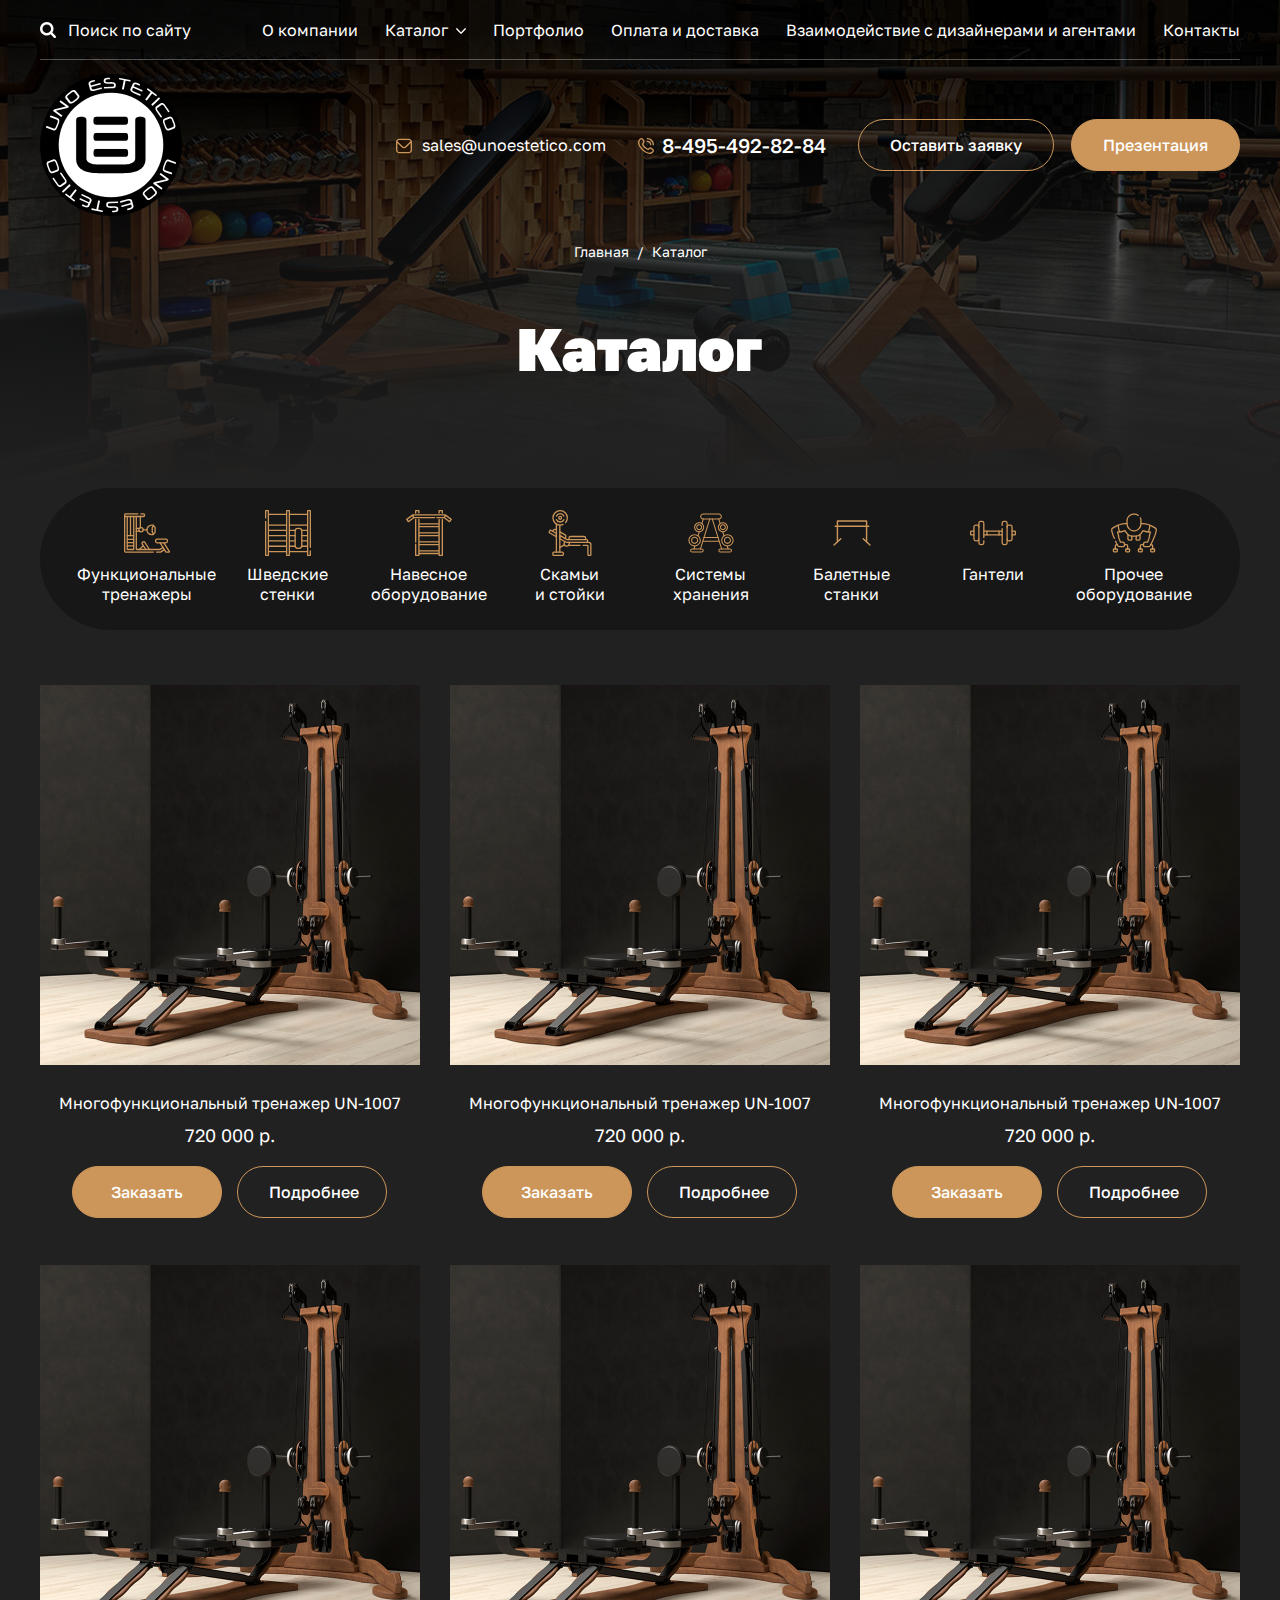
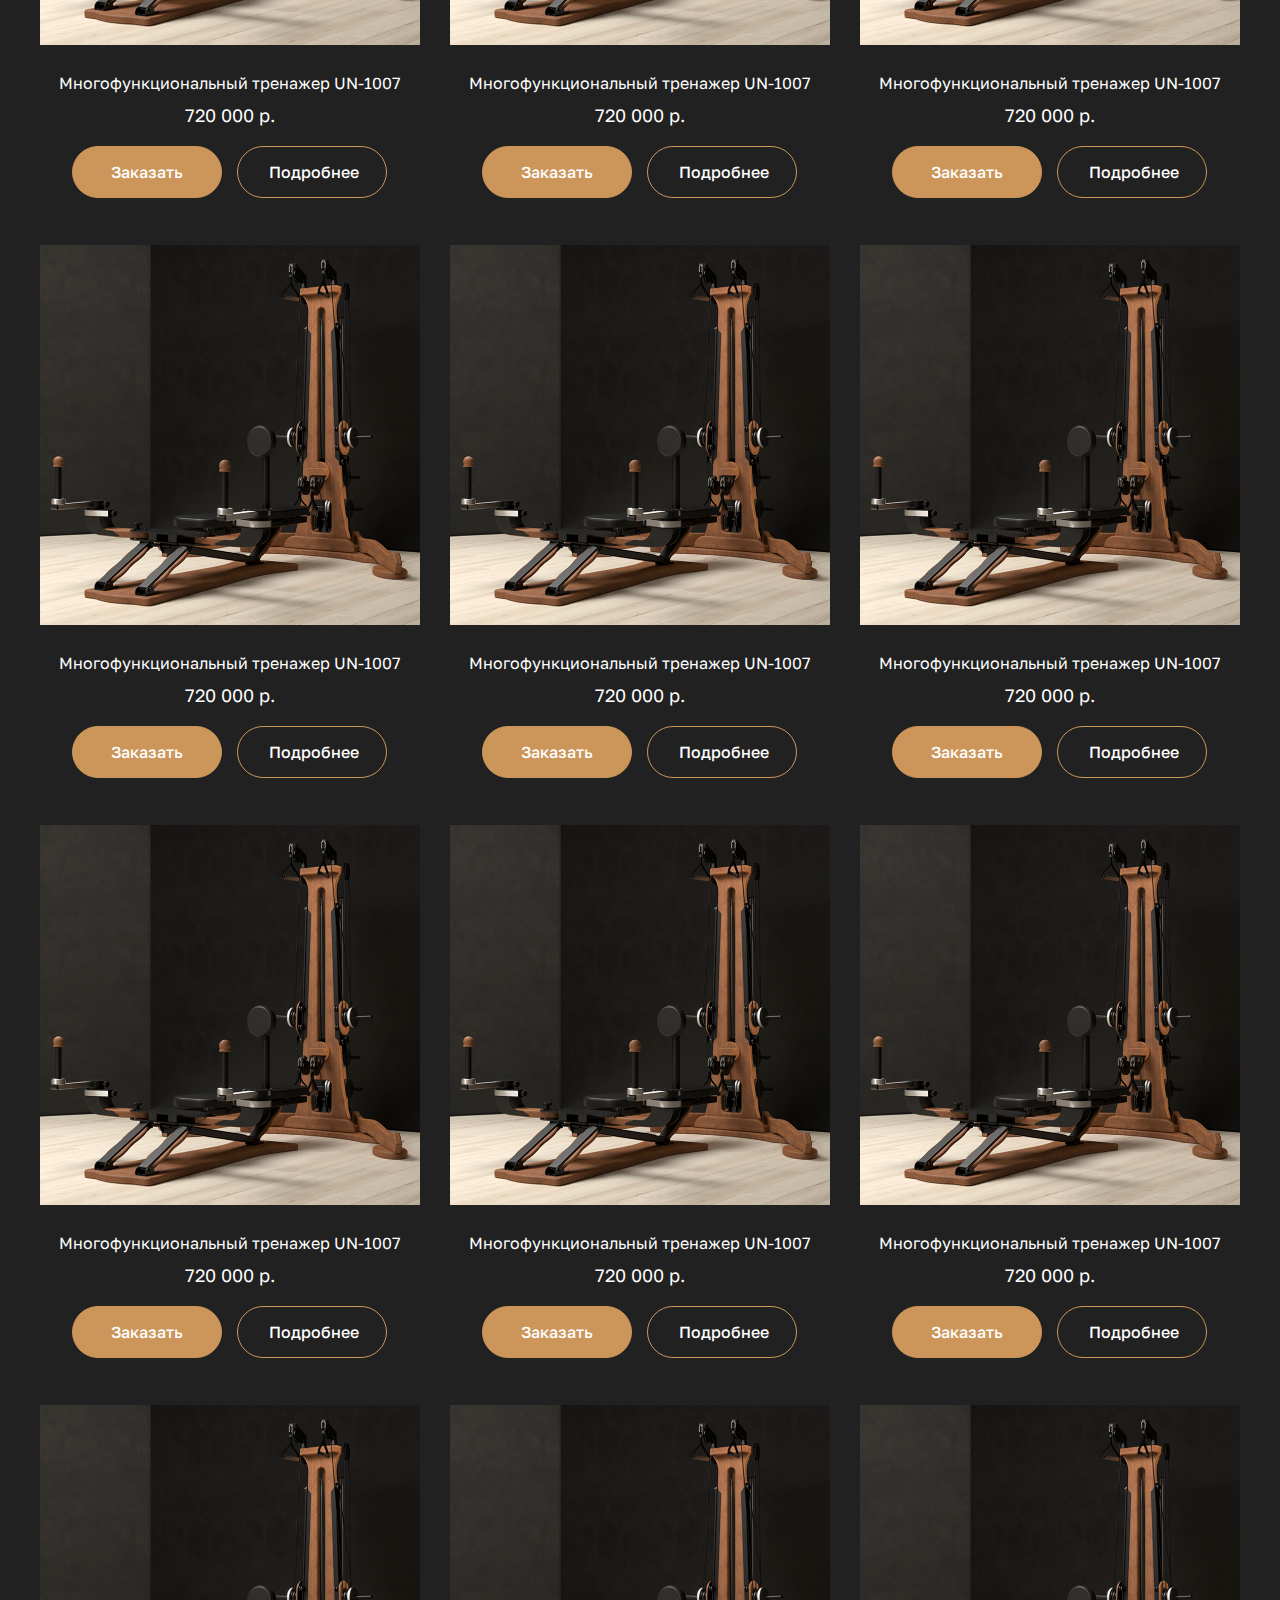
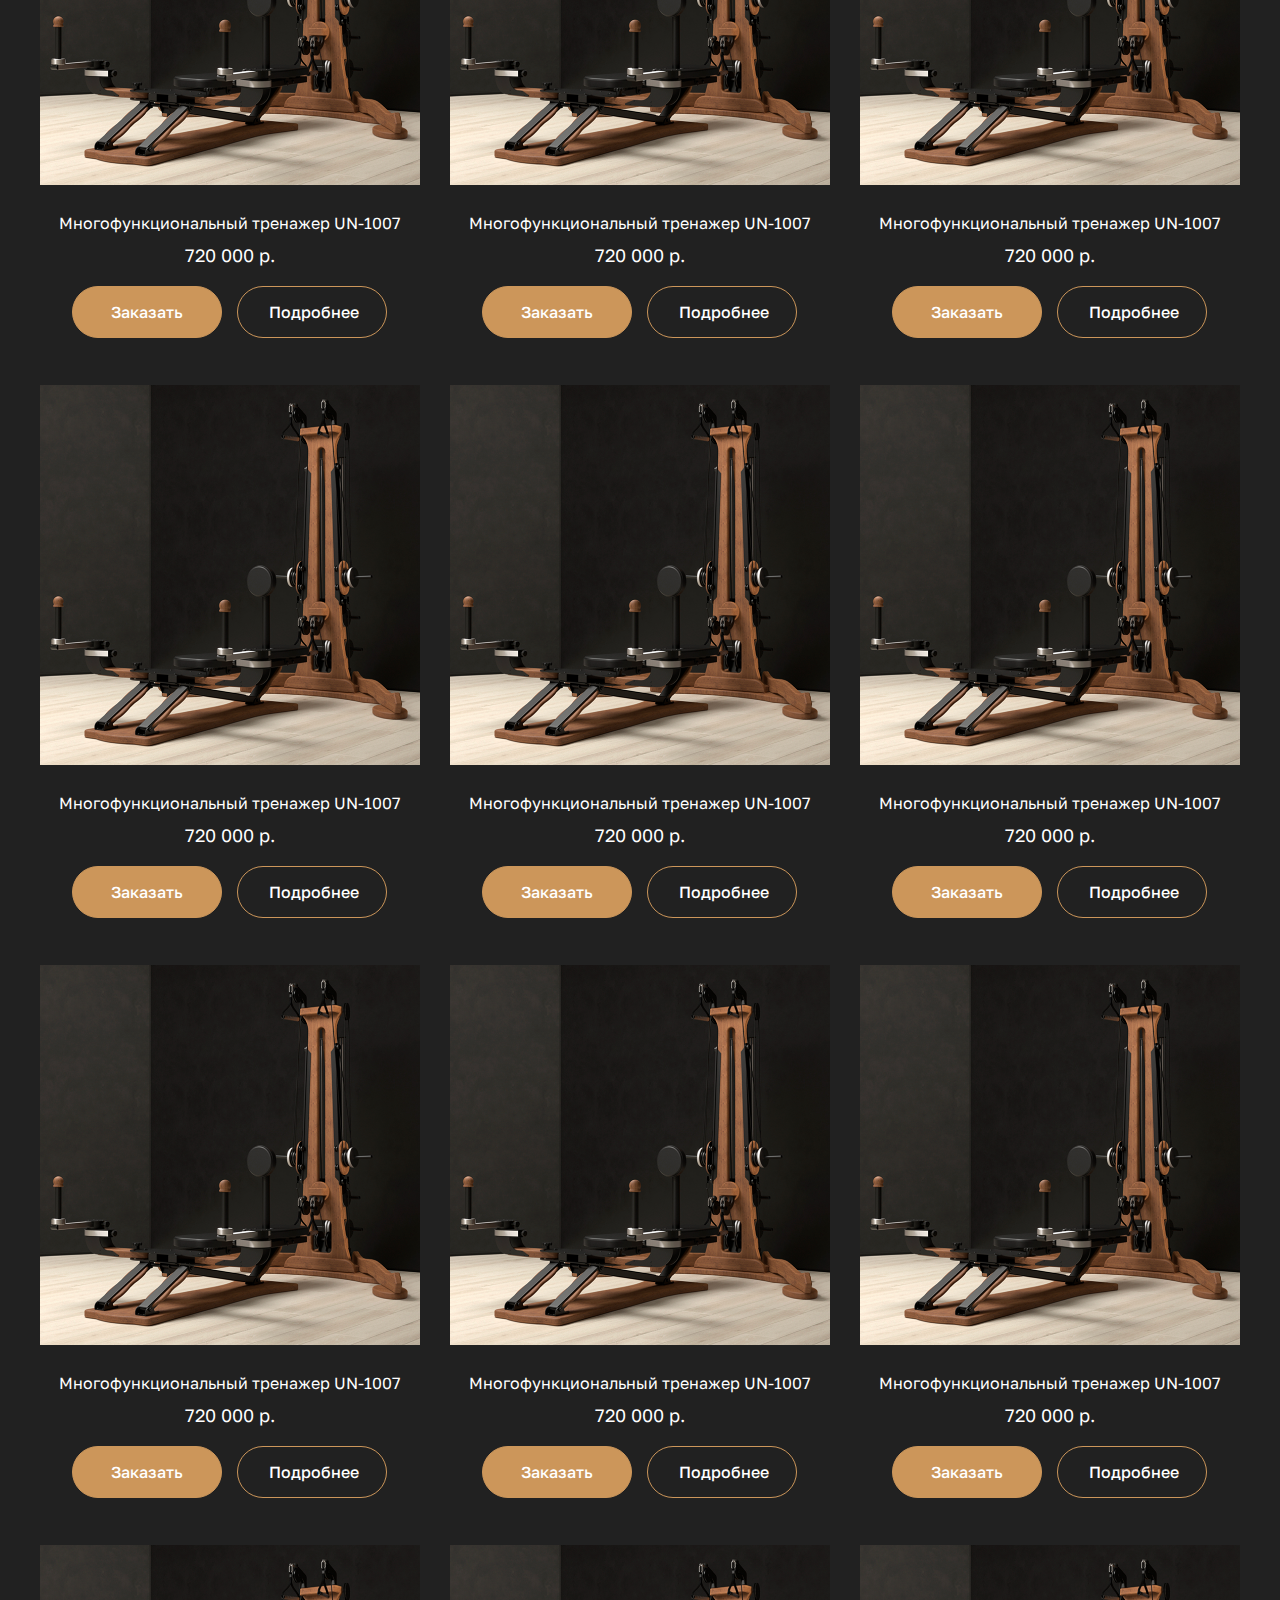
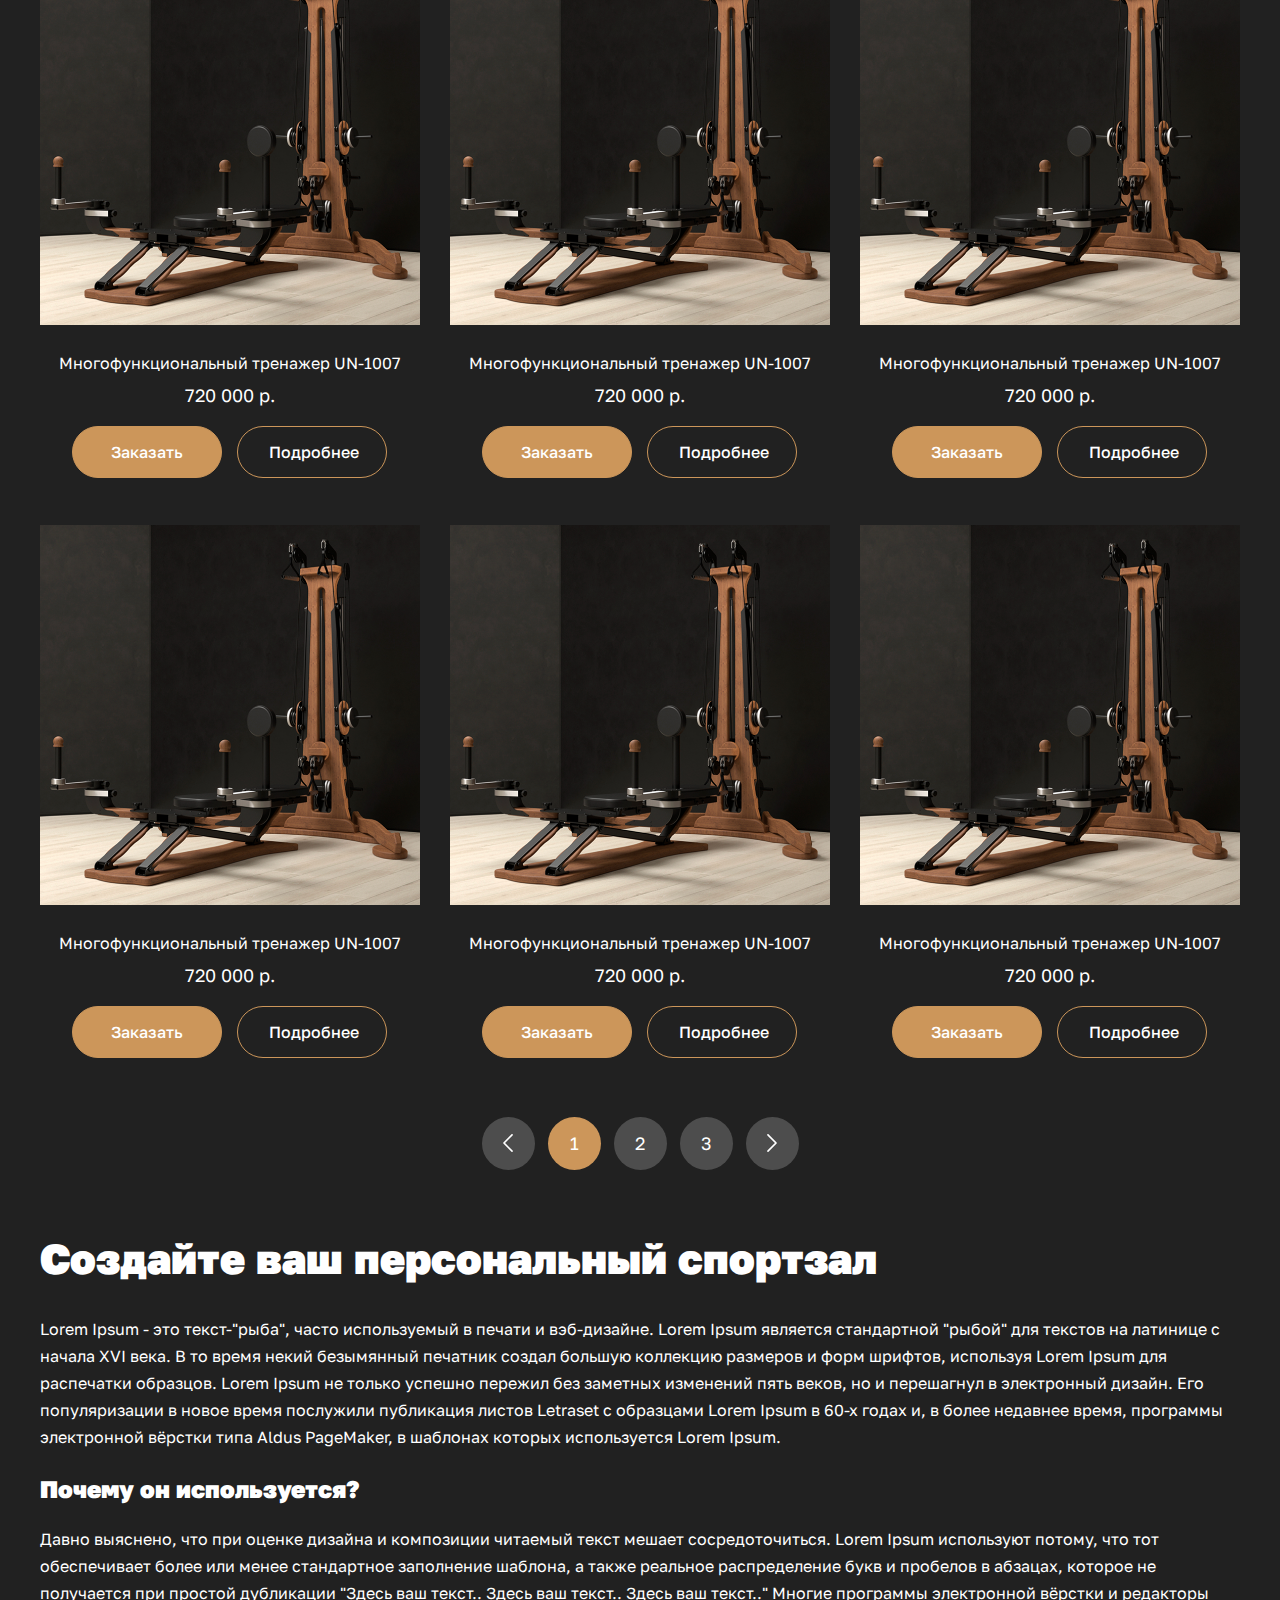
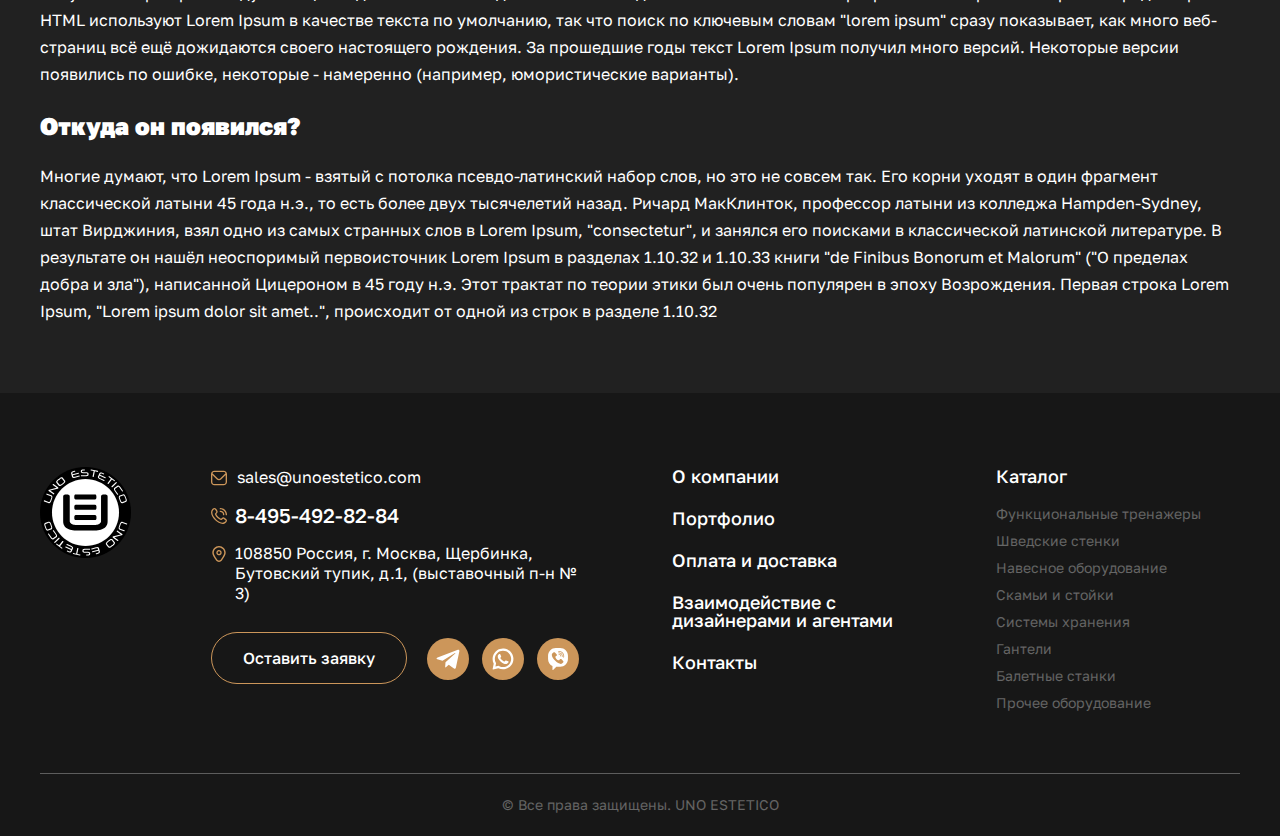
==== catalog.html @ 73f945d6 "Initial commit" ====
<!DOCTYPE html>
<html lang="ru">
	<head>
		<meta http-equiv="Content-Type" content="text/html; charset=utf-8">

		<!-- Adapting the page for mobile devices -->
		<meta name="viewport" content="width=device-width, initial-scale=1, maximum-scale=1">

		<!-- Prohibition of phone number recognition -->
		<meta name="format-detection" content="telephone=no">
		<meta name="SKYPE_TOOLBAR" content ="SKYPE_TOOLBAR_PARSER_COMPATIBLE">

		<!-- Page title -->
		<title>Заголовок страницы</title>

		<!-- Meta description -->
		<meta name="description" content="">

		<!-- Meta Keywords -->
		<meta name="keywords" content="">

		<!-- Changing the color of the mobile browser panel -->
		<meta name="msapplication-TileColor" content="#CC965A">
		<meta name="theme-color" content="#CC965A">

		<!-- Connecting fonts from Google -->
		<link rel="preconnect" href="https://fonts.googleapis.com">
		<link rel="preconnect" href="https://fonts.gstatic.com" crossorigin>
		<link href="https://fonts.googleapis.com/css2?family=Golos+Text:wght@400..900&display=swap" rel="stylesheet">

		<!-- Connecting style files -->
		<link rel="stylesheet" href="css/swiper-bundle.min.css">
		<link rel="stylesheet" href="css/swiper.css">
		<link rel="stylesheet" href="css/fancybox.css">
		<link rel="stylesheet" href="css/styles.css">

		<link rel="stylesheet" href="css/response_1279.css" media="print, (max-width: 1279px)">
		<link rel="stylesheet" href="css/response_1023.css" media="print, (max-width: 1023px)">
		<link rel="stylesheet" href="css/response_767.css" media="print, (max-width: 767px)">
		<link rel="stylesheet" href="css/response_479.css" media="(max-width: 479px)">
	</head>

	<body>
		<div class="wrap">
			<div class="main">
				<header class="absolute">
					<button class="mob_close_btn"></button>

					<div class="scroll">
						<div class="cont">
							<div class="row border">
								<form action="" class="search">
									<svg class="icon"><use xlink:href="images/sprite.svg#ic_search"></use></svg>

									<input type="text" name="" value="" class="input" placeholder="Поиск по сайту">
								</form>

								<nav class="menu">
									<div class="menu_item">
										<a href="/">О компании</a>
									</div>

									<div class="menu_item">
										<a href="/" class="sub_link">
											<span>Каталог</span>

											<svg class="arr"><use xlink:href="images/sprite.svg#ic_arr_ver2"></use></svg>
										</a>

										<div class="sub_menu">
											<div><a href="/">Функциональные тренажеры</a></div>

											<div><a href="/">Шведские стенки</a></div>

											<div><a href="/">Навесное оборудование</a></div>

											<div><a href="/">Скамьи и стойки</a></div>

											<div><a href="/">Системы хранения</a></div>

											<div><a href="/">Балетные станки</a></div>

											<div><a href="/">Гантели</a></div>

											<div><a href="/">Свободные веса</a></div>

											<div><a href="/">Прочее оборудование</a></div>
										</div>
									</div>

									<div class="menu_item">
										<a href="/">Портфолио</a>
									</div>

									<div class="menu_item">
										<a href="/">Оплата и доставка</a>
									</div>

									<div class="menu_item">
										<a href="/">Взаимодействие с дизайнерами и агентами</a>
									</div>

									<div class="menu_item">
										<a href="/">Контакты</a>
									</div>
								</nav>
							</div>

							<div class="row">
								<a href="/" class="logo">
									<img src="images/logo.svg" alt="">
								</a>

								<div class="email">
									<svg class="icon"><use xlink:href="images/sprite.svg#ic_email"></use></svg>

									<div>
										<div><a href="mailto:sales@unoestetico.com">sales@unoestetico.com</a></div>
									</div>
								</div>

								<div class="phone">
									<svg class="icon"><use xlink:href="images/sprite.svg#ic_phone"></use></svg>

									<div>
										<div><a href="tel:8-495-492-82-84">8-495-492-82-84</a></div>
									</div>
								</div>

								<div class="btns">
									<button class="btn border modal_btn" data-modal="order_modal">Оставить заявку</button>

									<button class="btn">Презентация</button>
								</div>
							</div>
						</div>
					</div>
				</header>


				<section class="mob_header absolute">
					<div class="cont">
						<div class="row">
							<form action="" class="search">
								<svg class="icon"><use xlink:href="images/sprite.svg#ic_search"></use></svg>

								<input type="text" name="" value="" class="input" placeholder="Поиск по сайту">
							</form>

							<div class="email">
								<svg class="icon"><use xlink:href="images/sprite.svg#ic_email"></use></svg>

								<div>
									<div><a href="mailto:sales@unoestetico.com">sales@unoestetico.com</a></div>
								</div>
							</div>

							<div class="phone">
								<svg class="icon"><use xlink:href="images/sprite.svg#ic_phone"></use></svg>

								<div>
									<div><a href="tel:8-495-492-82-84">8-495-492-82-84</a></div>
								</div>
							</div>
						</div>

						<div class="row">
							<a href="/" class="logo">
								<img src="images/logo.svg" alt="">
							</a>

							<div class="btns">
								<button class="btn border modal_btn" data-modal="order_modal">Оставить заявку</button>

								<button class="btn">Презентация</button>
							</div>

							<button class="mob_menu_btn">
								<span></span>
							</button>
						</div>
					</div>
				</section>


				<section class="page_head">
					<div class="cont">
						<div class="breadcrumbs">
							<a href="/">Главная</a>

							<span class="sep">/</span>

							<span class="current">Каталог</span>
						</div>

						<h1 class="page_title">Каталог</h1>
					</div>

					<img src="images/tmp/bg_page_head.jpg" alt="" class="bg" loading="lazy">
				</section>


				<section class="categories">
					<div class="cont">
						<div class="data">
							<a href="/" class="category">
								<div class="icon">
									<img src="images/tmp/ic_category1.svg" alt="" loading="lazy">
								</div>

								<div>Функциональные тренажеры</div>
							</a>

							<a href="/" class="category">
								<div class="icon">
									<img src="images/tmp/ic_category2.svg" alt="" loading="lazy">
								</div>

								<div>Шведские<br> стенки</div>
							</a>

							<a href="/" class="category">
								<div class="icon">
									<img src="images/tmp/ic_category3.svg" alt="" loading="lazy">
								</div>

								<div>Навесное оборудование</div>
							</a>

							<a href="/" class="category">
								<div class="icon">
									<img src="images/tmp/ic_category4.svg" alt="" loading="lazy">
								</div>

								<div>Скамьи<br> и стойки</div>
							</a>

							<a href="/" class="category">
								<div class="icon">
									<img src="images/tmp/ic_category5.svg" alt="" loading="lazy">
								</div>

								<div>Системы хранения</div>
							</a>

							<a href="/" class="category">
								<div class="icon">
									<img src="images/tmp/ic_category6.svg" alt="" loading="lazy">
								</div>

								<div>Балетные<br> станки</div>
							</a>

							<a href="/" class="category">
								<div class="icon">
									<img src="images/tmp/ic_category7.svg" alt="" loading="lazy">
								</div>

								<div>Гантели</div>
							</a>

							<a href="/" class="category">
								<div class="icon">
									<img src="images/tmp/ic_category8.svg" alt="" loading="lazy">
								</div>

								<div>Прочее оборудование</div>
							</a>
						</div>
					</div>
				</section>


				<section class="products">
					<div class="cont">
						<div class="row">
							<div class="product">
								<a href="/" class="thumb">
									<img src="images/tmp/product_thumb.jpg" alt="" loading="lazy">
								</a>

								<div class="name">
									<a href="/">Многофункциональный тренажер UN-1007</a>
								</div>

								<div class="price">720 000 р.</div>

								<div class="btns">
									<button class="btn">Заказать</button>

									<a href="/" class="btn border">Подробнее</a>
								</div>
							</div>

							<div class="product">
								<a href="/" class="thumb">
									<img src="images/tmp/product_thumb.jpg" alt="" loading="lazy">
								</a>

								<div class="name">
									<a href="/">Многофункциональный тренажер UN-1007</a>
								</div>

								<div class="price">720 000 р.</div>

								<div class="btns">
									<button class="btn">Заказать</button>

									<a href="/" class="btn border">Подробнее</a>
								</div>
							</div>

							<div class="product">
								<a href="/" class="thumb">
									<img src="images/tmp/product_thumb.jpg" alt="" loading="lazy">
								</a>

								<div class="name">
									<a href="/">Многофункциональный тренажер UN-1007</a>
								</div>

								<div class="price">720 000 р.</div>

								<div class="btns">
									<button class="btn">Заказать</button>

									<a href="/" class="btn border">Подробнее</a>
								</div>
							</div>

							<div class="product">
								<a href="/" class="thumb">
									<img src="images/tmp/product_thumb.jpg" alt="" loading="lazy">
								</a>

								<div class="name">
									<a href="/">Многофункциональный тренажер UN-1007</a>
								</div>

								<div class="price">720 000 р.</div>

								<div class="btns">
									<button class="btn">Заказать</button>

									<a href="/" class="btn border">Подробнее</a>
								</div>
							</div>

							<div class="product">
								<a href="/" class="thumb">
									<img src="images/tmp/product_thumb.jpg" alt="" loading="lazy">
								</a>

								<div class="name">
									<a href="/">Многофункциональный тренажер UN-1007</a>
								</div>

								<div class="price">720 000 р.</div>

								<div class="btns">
									<button class="btn">Заказать</button>

									<a href="/" class="btn border">Подробнее</a>
								</div>
							</div>

							<div class="product">
								<a href="/" class="thumb">
									<img src="images/tmp/product_thumb.jpg" alt="" loading="lazy">
								</a>

								<div class="name">
									<a href="/">Многофункциональный тренажер UN-1007</a>
								</div>

								<div class="price">720 000 р.</div>

								<div class="btns">
									<button class="btn">Заказать</button>

									<a href="/" class="btn border">Подробнее</a>
								</div>
							</div>

							<div class="product">
								<a href="/" class="thumb">
									<img src="images/tmp/product_thumb.jpg" alt="" loading="lazy">
								</a>

								<div class="name">
									<a href="/">Многофункциональный тренажер UN-1007</a>
								</div>

								<div class="price">720 000 р.</div>

								<div class="btns">
									<button class="btn">Заказать</button>

									<a href="/" class="btn border">Подробнее</a>
								</div>
							</div>

							<div class="product">
								<a href="/" class="thumb">
									<img src="images/tmp/product_thumb.jpg" alt="" loading="lazy">
								</a>

								<div class="name">
									<a href="/">Многофункциональный тренажер UN-1007</a>
								</div>

								<div class="price">720 000 р.</div>

								<div class="btns">
									<button class="btn">Заказать</button>

									<a href="/" class="btn border">Подробнее</a>
								</div>
							</div>

							<div class="product">
								<a href="/" class="thumb">
									<img src="images/tmp/product_thumb.jpg" alt="" loading="lazy">
								</a>

								<div class="name">
									<a href="/">Многофункциональный тренажер UN-1007</a>
								</div>

								<div class="price">720 000 р.</div>

								<div class="btns">
									<button class="btn">Заказать</button>

									<a href="/" class="btn border">Подробнее</a>
								</div>
							</div>

							<div class="product">
								<a href="/" class="thumb">
									<img src="images/tmp/product_thumb.jpg" alt="" loading="lazy">
								</a>

								<div class="name">
									<a href="/">Многофункциональный тренажер UN-1007</a>
								</div>

								<div class="price">720 000 р.</div>

								<div class="btns">
									<button class="btn">Заказать</button>

									<a href="/" class="btn border">Подробнее</a>
								</div>
							</div>

							<div class="product">
								<a href="/" class="thumb">
									<img src="images/tmp/product_thumb.jpg" alt="" loading="lazy">
								</a>

								<div class="name">
									<a href="/">Многофункциональный тренажер UN-1007</a>
								</div>

								<div class="price">720 000 р.</div>

								<div class="btns">
									<button class="btn">Заказать</button>

									<a href="/" class="btn border">Подробнее</a>
								</div>
							</div>

							<div class="product">
								<a href="/" class="thumb">
									<img src="images/tmp/product_thumb.jpg" alt="" loading="lazy">
								</a>

								<div class="name">
									<a href="/">Многофункциональный тренажер UN-1007</a>
								</div>

								<div class="price">720 000 р.</div>

								<div class="btns">
									<button class="btn">Заказать</button>

									<a href="/" class="btn border">Подробнее</a>
								</div>
							</div>

							<div class="product">
								<a href="/" class="thumb">
									<img src="images/tmp/product_thumb.jpg" alt="" loading="lazy">
								</a>

								<div class="name">
									<a href="/">Многофункциональный тренажер UN-1007</a>
								</div>

								<div class="price">720 000 р.</div>

								<div class="btns">
									<button class="btn">Заказать</button>

									<a href="/" class="btn border">Подробнее</a>
								</div>
							</div>

							<div class="product">
								<a href="/" class="thumb">
									<img src="images/tmp/product_thumb.jpg" alt="" loading="lazy">
								</a>

								<div class="name">
									<a href="/">Многофункциональный тренажер UN-1007</a>
								</div>

								<div class="price">720 000 р.</div>

								<div class="btns">
									<button class="btn">Заказать</button>

									<a href="/" class="btn border">Подробнее</a>
								</div>
							</div>

							<div class="product">
								<a href="/" class="thumb">
									<img src="images/tmp/product_thumb.jpg" alt="" loading="lazy">
								</a>

								<div class="name">
									<a href="/">Многофункциональный тренажер UN-1007</a>
								</div>

								<div class="price">720 000 р.</div>

								<div class="btns">
									<button class="btn">Заказать</button>

									<a href="/" class="btn border">Подробнее</a>
								</div>
							</div>

							<div class="product">
								<a href="/" class="thumb">
									<img src="images/tmp/product_thumb.jpg" alt="" loading="lazy">
								</a>

								<div class="name">
									<a href="/">Многофункциональный тренажер UN-1007</a>
								</div>

								<div class="price">720 000 р.</div>

								<div class="btns">
									<button class="btn">Заказать</button>

									<a href="/" class="btn border">Подробнее</a>
								</div>
							</div>

							<div class="product">
								<a href="/" class="thumb">
									<img src="images/tmp/product_thumb.jpg" alt="" loading="lazy">
								</a>

								<div class="name">
									<a href="/">Многофункциональный тренажер UN-1007</a>
								</div>

								<div class="price">720 000 р.</div>

								<div class="btns">
									<button class="btn">Заказать</button>

									<a href="/" class="btn border">Подробнее</a>
								</div>
							</div>

							<div class="product">
								<a href="/" class="thumb">
									<img src="images/tmp/product_thumb.jpg" alt="" loading="lazy">
								</a>

								<div class="name">
									<a href="/">Многофункциональный тренажер UN-1007</a>
								</div>

								<div class="price">720 000 р.</div>

								<div class="btns">
									<button class="btn">Заказать</button>

									<a href="/" class="btn border">Подробнее</a>
								</div>
							</div>

							<div class="product">
								<a href="/" class="thumb">
									<img src="images/tmp/product_thumb.jpg" alt="" loading="lazy">
								</a>

								<div class="name">
									<a href="/">Многофункциональный тренажер UN-1007</a>
								</div>

								<div class="price">720 000 р.</div>

								<div class="btns">
									<button class="btn">Заказать</button>

									<a href="/" class="btn border">Подробнее</a>
								</div>
							</div>

							<div class="product">
								<a href="/" class="thumb">
									<img src="images/tmp/product_thumb.jpg" alt="" loading="lazy">
								</a>

								<div class="name">
									<a href="/">Многофункциональный тренажер UN-1007</a>
								</div>

								<div class="price">720 000 р.</div>

								<div class="btns">
									<button class="btn">Заказать</button>

									<a href="/" class="btn border">Подробнее</a>
								</div>
							</div>

							<div class="product">
								<a href="/" class="thumb">
									<img src="images/tmp/product_thumb.jpg" alt="" loading="lazy">
								</a>

								<div class="name">
									<a href="/">Многофункциональный тренажер UN-1007</a>
								</div>

								<div class="price">720 000 р.</div>

								<div class="btns">
									<button class="btn">Заказать</button>

									<a href="/" class="btn border">Подробнее</a>
								</div>
							</div>

							<div class="product">
								<a href="/" class="thumb">
									<img src="images/tmp/product_thumb.jpg" alt="" loading="lazy">
								</a>

								<div class="name">
									<a href="/">Многофункциональный тренажер UN-1007</a>
								</div>

								<div class="price">720 000 р.</div>

								<div class="btns">
									<button class="btn">Заказать</button>

									<a href="/" class="btn border">Подробнее</a>
								</div>
							</div>

							<div class="product">
								<a href="/" class="thumb">
									<img src="images/tmp/product_thumb.jpg" alt="" loading="lazy">
								</a>

								<div class="name">
									<a href="/">Многофункциональный тренажер UN-1007</a>
								</div>

								<div class="price">720 000 р.</div>

								<div class="btns">
									<button class="btn">Заказать</button>

									<a href="/" class="btn border">Подробнее</a>
								</div>
							</div>

							<div class="product">
								<a href="/" class="thumb">
									<img src="images/tmp/product_thumb.jpg" alt="" loading="lazy">
								</a>

								<div class="name">
									<a href="/">Многофункциональный тренажер UN-1007</a>
								</div>

								<div class="price">720 000 р.</div>

								<div class="btns">
									<button class="btn">Заказать</button>

									<a href="/" class="btn border">Подробнее</a>
								</div>
							</div>

							<div class="product">
								<a href="/" class="thumb">
									<img src="images/tmp/product_thumb.jpg" alt="" loading="lazy">
								</a>

								<div class="name">
									<a href="/">Многофункциональный тренажер UN-1007</a>
								</div>

								<div class="price">720 000 р.</div>

								<div class="btns">
									<button class="btn">Заказать</button>

									<a href="/" class="btn border">Подробнее</a>
								</div>
							</div>

							<div class="product">
								<a href="/" class="thumb">
									<img src="images/tmp/product_thumb.jpg" alt="" loading="lazy">
								</a>

								<div class="name">
									<a href="/">Многофункциональный тренажер UN-1007</a>
								</div>

								<div class="price">720 000 р.</div>

								<div class="btns">
									<button class="btn">Заказать</button>

									<a href="/" class="btn border">Подробнее</a>
								</div>
							</div>

							<div class="product">
								<a href="/" class="thumb">
									<img src="images/tmp/product_thumb.jpg" alt="" loading="lazy">
								</a>

								<div class="name">
									<a href="/">Многофункциональный тренажер UN-1007</a>
								</div>

								<div class="price">720 000 р.</div>

								<div class="btns">
									<button class="btn">Заказать</button>

									<a href="/" class="btn border">Подробнее</a>
								</div>
							</div>
						</div>

						<div class="pagination">
							<a href="/" class="prev">
								<svg class="icon"><use xlink:href="images/sprite.svg#ic_arr_hor"></use></svg>
							</a>

							<a class="active">1</a>

							<a href="/">2</a>

							<a href="/">3</a>

							<a href="/" class="next">
								<svg class="icon"><use xlink:href="images/sprite.svg#ic_arr_hor"></use></svg>
							</a>
						</div>
					</div>
				</section>


				<section class="bottom_text">
					<div class="cont">
						<div class="text_block">
							<h2>Создайте ваш персональный спортзал</h2>

							<p>Lorem Ipsum - это текст-"рыба", часто используемый в печати и вэб-дизайне. Lorem Ipsum является стандартной "рыбой" для текстов на латинице с начала XVI века. В то время некий безымянный печатник создал большую коллекцию размеров и форм шрифтов, используя Lorem Ipsum для распечатки образцов. Lorem Ipsum не только успешно пережил без заметных изменений пять веков, но и перешагнул в электронный дизайн. Его популяризации в новое время послужили публикация листов Letraset с образцами Lorem Ipsum в 60-х годах и, в более недавнее время, программы электронной вёрстки типа Aldus PageMaker, в шаблонах которых используется Lorem Ipsum.</p>

							<h3>Почему он используется?</h3>

							<p>Давно выяснено, что при оценке дизайна и композиции читаемый текст мешает сосредоточиться. Lorem Ipsum используют потому, что тот обеспечивает более или менее стандартное заполнение шаблона, а также реальное распределение букв и пробелов в абзацах, которое не получается при простой дубликации "Здесь ваш текст.. Здесь ваш текст.. Здесь ваш текст.." Многие программы электронной вёрстки и редакторы HTML используют Lorem Ipsum в качестве текста по умолчанию, так что поиск по ключевым словам "lorem ipsum" сразу показывает, как много веб-страниц всё ещё дожидаются своего настоящего рождения. За прошедшие годы текст Lorem Ipsum получил много версий. Некоторые версии появились по ошибке, некоторые - намеренно (например, юмористические варианты).</p>

							<h3>Откуда он появился?</h3>

							<p>Многие думают, что Lorem Ipsum - взятый с потолка псевдо-латинский набор слов, но это не совсем так. Его корни уходят в один фрагмент классической латыни 45 года н.э., то есть более двух тысячелетий назад. Ричард МакКлинток, профессор латыни из колледжа Hampden-Sydney, штат Вирджиния, взял одно из самых странных слов в Lorem Ipsum, "consectetur", и занялся его поисками в классической латинской литературе. В результате он нашёл неоспоримый первоисточник Lorem Ipsum в разделах 1.10.32 и 1.10.33 книги "de Finibus Bonorum et Malorum" ("О пределах добра и зла"), написанной Цицероном в 45 году н.э. Этот трактат по теории этики был очень популярен в эпоху Возрождения. Первая строка Lorem Ipsum, "Lorem ipsum dolor sit amet..", происходит от одной из строк в разделе 1.10.32</p>
						</div>
					</div>
				</section>
			</div>


			<footer>
				<div class="buttonUp">
					<button class="btn">
						<svg class="icon"><use xlink:href="images/sprite.svg#ic_arr_ver"></use></svg>
					</button>
				</div>

				<div class="data">
					<div class="cont row">
						<div class="logo">
							<img src="images/logo.svg" alt="">
						</div>

						<div class="contacts">
							<div class="email">
								<svg class="icon"><use xlink:href="images/sprite.svg#ic_email"></use></svg>

								<div>
									<div><a href="mailto:sales@unoestetico.com">sales@unoestetico.com</a></div>
								</div>
							</div>

							<div class="phone">
								<svg class="icon"><use xlink:href="images/sprite.svg#ic_phone"></use></svg>

								<div>
									<div><a href="tel:8-495-492-82-84">8-495-492-82-84</a></div>
								</div>
							</div>

							<div class="location">
								<svg class="icon"><use xlink:href="images/sprite.svg#ic_location"></use></svg>

								<div>108850 Россия, г. Москва, Щербинка, Бутовский тупик, д.1, (выставочный п-н № 3)</div>
							</div>

							<button class="btn border modal_btn" data-modal="order_modal">Оставить заявку</button>

							<div class="messengers">
								<a href="/" target="_blank" rel="noopener nofollow" class="tg_link">
									<svg class="icon"><use xlink:href="images/sprite.svg#ic_tg"></use></svg>
								</a>

								<a href="/" target="_blank" rel="noopener nofollow" class="whatsapp_link">
									<svg class="icon"><use xlink:href="images/sprite.svg#ic_whatsapp"></use></svg>
								</a>

								<a href="/" target="_blank" rel="noopener nofollow" class="viber_link">
									<svg class="icon"><use xlink:href="images/sprite.svg#ic_viber"></use></svg>
								</a>
							</div>
						</div>

						<div class="menu">
							<div><a href="/">О компании</a></div>

							<div><a href="/">Портфолио</a></div>

							<div><a href="/">Оплата и доставка</a></div>

							<div><a href="/">Взаимодействие с дизайнерами и агентами</a></div>

							<div><a href="/">Контакты</a></div>
						</div>

						<div class="links">
							<div class="title">
								<a href="/">Каталог</a>
							</div>

							<div class="items">
								<div><a href="/">Функциональные тренажеры</a></div>

								<div><a href="/">Шведские стенки</a></div>

								<div><a href="/">Навесное оборудование</a></div>

								<div><a href="/">Скамьи и стойки</a></div>

								<div><a href="/">Системы хранения</a></div>

								<div><a href="/">Гантели</a></div>

								<div><a href="/">Балетные станки</a></div>

								<div><a href="/">Прочее оборудование</a></div>
							</div>
						</div>
					</div>
				</div>

				<div class="bottom">
					<div class="cont">
						<div class="copyright">&copy; Все права защищены. UNO ESTETICO</div>
					</div>
				</div>
			</footer>


			<div class="overlay"></div>
		</div>


		<section class="modal" id="order_modal">
			<div class="modal_title">Оставить заявку</div>

			<form action="" class="form">
				<div class="line">
					<div class="field">
						<input type="text" name="" value="" class="input" placeholder="Имя">
					</div>
				</div>

				<div class="line">
					<div class="field">
						<input type="tel" name="" value="" class="input" placeholder="Телефон">
					</div>
				</div>

				<div class="line">
					<div class="field">
						<input type="email" name="" value="" class="input" placeholder="E-mail">
					</div>
				</div>

				<div class="line agree">
					<div class="field">
						<label class="checkbox">
							<input type="checkbox" name="agree" checked>

							<div class="check">
								<svg><use xlink:href="images/sprite.svg#ic_check"></use></svg>
							</div>

							<div>Согласие с политикой конфиденциальности</div>
						</label>
					</div>
				</div>

				<div class="submit">
					<button type="submit" class="submit_btn">Оставить заявку</button>
				</div>
			</form>
		</section>


		<!-- Connecting javascript files -->
		<script src="js/jquery-3.6.3.min.js"></script>
		<script src="js/functions.js"></script>
		<script src="js/swiper-bundle.min.js"></script>
		<script src="js/fancybox.js"></script>
		<script src="js/imask.js"></script>
		<script src="js/scripts.js"></script>
	</body>
</html>
---- css/styles.css ----
/*-----------
    Fonts
-----------*/
@font-face
{
    font-family: 'AA Bebas Neue';
    font-weight: normal;
    font-style: normal;

    font-display: swap;
    src: url('../fonts/AABebasNeue.woff2') format('woff2'),
    url('../fonts/AABebasNeue.woff') format('woff'),
    url('../fonts/AABebasNeue.ttf') format('truetype');
}



/*------------------
    Reset styles
------------------*/
*
{
    box-sizing: border-box;
    margin: 0;
    padding: 0;

    scroll-margin-top: 80px;
}

*:before,
*:after
{
    box-sizing: border-box;
}

html
{
    scroll-behavior: smooth;
    -webkit-font-smoothing: antialiased;
    -moz-osx-font-smoothing: grayscale;
        -ms-text-size-adjust: 100%;
    -webkit-text-size-adjust: 100%;
}

body
{
    margin: 0;

    overscroll-behavior: none;
    -webkit-tap-highlight-color: transparent;
    -webkit-overflow-scrolling: touch;
    text-rendering: optimizeLegibility;
    text-decoration-skip: objects;
}

img
{
    border-style: none;
}

textarea
{
    overflow: auto;
}

input,
textarea,
input:active,
textarea:active,
button
{
    margin: 0;

    -webkit-border-radius: 0;
            border-radius: 0;
         outline: none transparent !important;
    box-shadow: none;

    -webkit-appearance: none;
            appearance: none;
    -moz-outline: none !important;
}

input::-webkit-outer-spin-button,
input::-webkit-inner-spin-button
{
    margin: 0;

    -webkit-appearance: none;
}

input[type=number]
{
    -moz-appearance: textfield;
}

:focus
{
    outline: 0;
}

:hover,
:active
{
    -webkit-tap-highlight-color: rgba(0, 0, 0, 0);
    -webkit-touch-callout: none;
}


::-ms-clear
{
    display: none;
}



/*-------------------
    Global styles
-------------------*/
:root
{
    --bg: #212121;
    --scroll_width: 17px;
    --text_color: #fff;
    --primary_color: #cc965a;
    --font_size: 18px;
    --font_size_title: 60px;
    --font_size_title_small: 42px;
    --font_family: 'Golos Text', 'Arial', sans-serif;
    --font_family2: 'AA Bebas Neue', 'Arial', sans-serif;
}


::selection
{
    color: #fff;
    background: var(--primary_color);
}

::-moz-selection
{
    color: #fff;
    background: var(--primary_color);
}



html
{
    height: 100%;
    min-height: -moz-available;
    min-height: -webkit-fill-available;
    min-height:         fill-available;
}


html.custom_scroll ::-webkit-scrollbar
{
    width: 10px;
    height: 10px;

    background-color: var(--bg);
}


html.custom_scroll ::-webkit-scrollbar-thumb
{
    background-color: var(--primary_color);
}


body
{
    font-family: var(--font_family);
    font-size: var(--font_size);
    font-weight: 400;
    line-height: normal;

    height: 100%;
    min-height: -moz-available;
    min-height: -webkit-fill-available;
    min-height:         fill-available;

    color: var(--text_color);
}


body.lock
{
    overflow: hidden;
}


button
{
    font-family: inherit;
    font-size: inherit;
    font-weight: inherit;
    line-height: inherit;

    display: inline-block;

    cursor: pointer;
    vertical-align: top;

    color: inherit;
    border: none;
    background: none;
}


.wrap
{
    position: relative;
    z-index: 9;

    display: flex;
    overflow: clip;
    flex-direction: column;

    min-height: 100%;

    background: var(--bg);
}


.wrap > .main
{
    position: relative;

    display: flex;
    flex: 1 0 auto;
    flex-direction: column;
}


.cont
{
    width: 100%;
    max-width: 1248px;
    margin: 0 auto;
    padding: 0 24px;
}


.row
{
    display: flex;
    align-content: flex-start;
    align-items: flex-start;
    flex-wrap: wrap;
    justify-content: flex-start;
}



.modal_btn > *
{
    pointer-events: none;
}



.overlay
{
    position: fixed;
    z-index: 100;
    top: 0;
    left: 0;

    display: none;

    width: 100%;
    height: 100%;

    opacity: .65;
    background: #000;
}



/*--------------
    Fancybox
--------------*/
.fancybox__backdrop
{
    background: rgba(0, 0, 0, .6);
}


.fancybox__slide
{
    padding: 40px;
}


.fancybox__content > .f-button.is-close-btn,
.is-compact .fancybox__content > .f-button.is-close-btn
{
    top: 9px;
    right: 8px;

    opacity: 1;

    --f-button-width: 37px;
    --f-button-height: 37px;
    --f-button-border-radius: 0;
    --f-button-color: #606060;
    --f-button-hover-color: var(--primary_color);
    --f-button-svg-width: 17px;
    --f-button-svg-height: 17px;
    --f-button-bg: transparent;
    --f-button-hover-bg: transparent;
    --f-button-active-bg: transparent;
}


.fancybox__content > .f-button.is-close-btn svg
{
    stroke: none;
}



/*--------------
    ButtonUp
--------------*/
.buttonUp
{
    position: absolute;
    z-index: 9;
    top: -24px;
    right: 50%;

    margin-right: -722px;
}


.buttonUp .btn
{
    display: flex;
    align-content: center;
    align-items: center;
    flex-wrap: wrap;
    justify-content: center;

    width: 66px;
    height: 66px;

    color: #fff;
    border-radius: 50%;
    background: var(--primary_color);
}


.buttonUp .btn .icon
{
    display: block;

    width: 32px;
    height: 32px;
}



/*----------------
    Pagination
----------------*/
.pagination
{
    display: flex;
    align-content: center;
    align-items: center;
    flex-wrap: wrap;
    justify-content: center;

    margin-top: 59px;

    gap: 13px;
}


.pagination a,
.pagination .sep
{
    display: flex;
    align-content: center;
    align-items: center;
    flex-wrap: wrap;
    justify-content: center;

    width: 53px;
    height: 53px;

    transition: background .2s linear;
    text-align: center;
    text-decoration: none;

    color: currentColor;
    border-radius: 50%;
    background: rgba(255, 255, 255, .20);
}


.pagination a:hover,
.pagination a.active
{
    background: var(--primary_color);
}


.pagination .prev .icon,
.pagination .next .icon
{
    display: block;

    width: 26px;
    height: 26px;
}


.pagination .next .icon
{
    transform: rotate(180deg);
}



/*------------
    Header
------------*/
header
{
    position: relative;
    z-index: 9;
    top: 0;
    left: 0;

    width: 100%;
    padding-top: 20px;
}


header.absolute
{
    position: absolute;
}



header .mob_close_btn
{
    position: absolute;
    top: 0;
    left: 100%;

    display: none;

    width: 50px;
    height: 50px;
}


header .mob_close_btn:before,
header .mob_close_btn:after
{
    position: absolute;
    top: 0;
    right: 0;
    bottom: 0;
    left: 0;

    display: block;

    width: 50%;
    height: 2px;
    margin: auto;

    content: '';
    transform: rotate(45deg);

    background: #fff;
}


header .mob_close_btn:after
{
    transform: rotate(-45deg);
}


header.show .mob_close_btn
{
    display: block;
}



header .row
{
    align-content: center;
    align-items: center;
    justify-content: space-between;
}


header .row.border
{
    padding-bottom: 19px;

    border-bottom: 1px solid rgba(255, 255, 255, .30);
}


header .row + .row
{
    margin-top: 14px;
}



header .search
{
    position: relative;

    width: 195px;
    max-width: 100%;
}


header .search ::-webkit-input-placeholder
{
    color: currentColor;
}

header .search :-moz-placeholder
{
    color: currentColor;
}

header .search ::-moz-placeholder
{
    opacity: 1;
    color: currentColor;
}

header .search :-ms-input-placeholder
{
    color: currentColor;
}


header .search .icon
{
    position: absolute;
    z-index: 3;
    top: 0;
    bottom: 0;
    left: 0;

    display: block;

    width: 16px;
    height: 16px;
    margin: auto 0;

    pointer-events: none;
}


header .search .input
{
    font-family: var(--font_family);
    font-size: calc(var(--font_size) - 2px);

    display: block;

    width: 100%;
    height: 20px;
    padding-left: 28px;

    color: currentColor;
    border: none;
    background: none;
}



header .menu
{
    font-size: calc(var(--font_size) - 2px);

    display: flex;
    align-content: center;
    align-items: center;
    flex-wrap: wrap;
    justify-content: flex-start;

    gap: 27px;
}


header .menu_item
{
    position: relative;
}


header .menu_item > a
{
    display: flex;
    align-content: center;
    align-items: center;
    flex-wrap: wrap;
    justify-content: center;

    transition: color .2s linear;
    text-decoration: none;

    color: currentColor;

    gap: 8px;
}


header .menu_item > a .arr
{
    display: block;

    width: 10px;
    height: 10px;
    margin-top: 1px;

    transition: transform .2s linear;
}


header .menu_item:hover > a,
header .menu_item > a.active
{
    color: var(--primary_color);
}


header .menu_item:hover > a .arr
{
    transform: rotate(180deg);
}


header .sub_menu
{
    position: absolute;
    z-index: 9;
    top: 100%;
    left: 0;

    visibility: hidden;

    width: 302px;
    margin-top: 20px;
    padding: 18px 0 19px;

    transition: .2s linear;
    pointer-events: none;

    opacity: 0;
    border-top: 3px solid rgba(204, 150, 90, .9);
    background: rgba(23, 23, 23, .9);
}


header .sub_menu:before
{
    position: absolute;
    bottom: 100%;
    left: 0;

    display: block;

    width: 100%;
    height: 23px;

    content: '';
}


header .menu_item:hover > a.touch_link + .sub_menu
{
    visibility: hidden;

    pointer-events: none;

    opacity: 0;
}


header .menu_item:hover .sub_menu,
header .menu_item > a.touch_link + .sub_menu.show
{
    visibility: visible;

    pointer-events: auto;

    opacity: 1;
}


header .sub_menu a
{
    font-size: 16px;
    line-height: 22px;

    display: block;

    padding: 8px 26px 8px 23px;

    transition: .2s linear;
    text-decoration: none;

    color: currentColor;
    border-left: 3px solid transparent;
}


header .sub_menu a:hover,
header .sub_menu a.active
{
    color: var(--primary_color);
    border-color: var(--primary_color);
    background: rgba(255, 255, 255, .17);
}



header .logo
{
    display: block;

    margin-right: auto;

    text-decoration: none;

    color: currentColor;
}


header .logo img
{
    display: block;

    width: 142px;
    height: 142px;
}



header .email
{
    font-size: calc(var(--font_size) - 2px);

    display: flex;
    align-content: flex-start;
    align-items: flex-start;
    flex-wrap: wrap;
    justify-content: flex-start;

    margin-left: 32px;

    gap: 10px;
}


header .email .icon
{
    display: block;

    width: 16px;
    height: 16px;
    margin: 3px 0 0;

    color: var(--primary_color);
}


header .email a
{
    white-space: nowrap;
    text-decoration: none;

    color: currentColor;
}



header .phone
{
    font-size: 20px;
    font-weight: 500;

    display: flex;
    align-content: flex-start;
    align-items: flex-start;
    flex-wrap: wrap;
    justify-content: flex-start;

    margin-left: 32px;

    gap: 8px;
}


header .phone .icon
{
    display: block;

    width: 16px;
    height: 16px;
    margin: 5px 0 3px;

    color: var(--primary_color);
}


header .phone a
{
    white-space: nowrap;
    text-decoration: none;

    color: currentColor;
}



header .btns
{
    display: flex;
    align-content: center;
    align-items: center;
    flex-wrap: wrap;
    justify-content: flex-start;

    margin-left: 32px;

    gap: 17px;
}


header .btns .btn
{
    font-size: 16px;
    font-weight: 500;

    display: block;

    padding: 15px 31px;

    transition: background .2s linear;
    text-decoration: none;

    color: currentColor;
    border: 1px solid var(--primary_color);
    border-radius: 90px;
    background: var(--primary_color);
}


header .btns .btn.border
{
    background: none;
}


header .btns .btn:hover
{
    background: var(--primary_color);
}



/*-----------------
    Mob. header
-----------------*/
.mob_header
{
    position: relative;
    z-index: 9;
    top: 0;
    left: 0;

    display: none;

    width: 100%;
    padding: 12px 0 0;
}


.mob_header.absolute
{
    position: absolute;
}


.mob_header .row
{
    align-content: center;
    align-items: center;
    justify-content: space-between;
}


.mob_header .row + .row
{
    margin-top: 12px;
    padding-top: 15px;

    border-top: 1px solid rgba(255, 255, 255, .30);
}



.mob_header .search
{
    position: relative;

    width: 200px;
    max-width: 100%;
    margin-right: auto;
}


.mob_header .search ::-webkit-input-placeholder
{
    color: currentColor;
}

.mob_header .search :-moz-placeholder
{
    color: currentColor;
}

.mob_header .search ::-moz-placeholder
{
    opacity: 1;
    color: currentColor;
}

.mob_header .search :-ms-input-placeholder
{
    color: currentColor;
}


.mob_header .search .icon
{
    position: absolute;
    z-index: 3;
    top: 0;
    bottom: 0;
    left: 0;

    display: block;

    width: 16px;
    height: 16px;
    margin: auto 0;

    pointer-events: none;
}


.mob_header .search .input
{
    font-family: var(--font_family);
    font-size: calc(var(--font_size) - 2px);

    display: block;

    width: 100%;
    height: 20px;
    padding-left: 28px;

    color: currentColor;
    border: none;
    background: none;
}



.mob_header .email
{
    font-size: calc(var(--font_size) - 1px);

    display: flex;
    align-content: flex-start;
    align-items: flex-start;
    flex-wrap: wrap;
    justify-content: flex-start;

    margin-left: 28px;

    gap: 8px;
}


.mob_header .email .icon
{
    display: block;

    width: 16px;
    height: 16px;
    margin: 3px 0 0;

    color: var(--primary_color);
}


.mob_header .email a
{
    white-space: nowrap;
    text-decoration: none;

    color: currentColor;
}



.mob_header .phone
{
    font-size: 18px;
    font-weight: 500;

    display: flex;
    align-content: flex-start;
    align-items: flex-start;
    flex-wrap: wrap;
    justify-content: flex-start;

    margin-left: 28px;

    gap: 8px;
}


.mob_header .phone .icon
{
    display: block;

    width: 16px;
    height: 16px;
    margin: 5px 0 3px;

    color: var(--primary_color);
}


.mob_header .phone a
{
    white-space: nowrap;
    text-decoration: none;

    color: currentColor;
}



.mob_header .logo
{
    display: block;

    margin-right: auto;

    text-decoration: none;

    color: currentColor;
}


.mob_header .logo img
{
    display: block;

    width: 100px;
    height: 100px;
}



.mob_header .btns
{
    display: flex;
    align-content: center;
    align-items: center;
    flex-wrap: wrap;
    justify-content: flex-start;

    gap: 16px;
}


.mob_header .btns .btn
{
    font-size: calc(var(--font_size) - 1px);
    font-weight: 500;

    display: block;

    padding: 12px 24px;

    transition: background .2s linear;
    text-decoration: none;

    color: currentColor;
    border: 1px solid var(--primary_color);
    border-radius: 90px;
    background: var(--primary_color);
}


.mob_header .btns .btn.border
{
    background: none;
}


.mob_header .btns .btn:hover
{
    background: var(--primary_color);
}



.mob_header .mob_menu_btn
{
    display: flex;
    align-content: center;
    align-items: center;
    flex-wrap: wrap;
    justify-content: center;

    width: 44px;
    height: 34px;
    margin-right: -8px;
    margin-left: 24px;
    padding: 8px;

    color: currentColor;
}


.mob_header .mob_menu_btn span
{
    position: relative;

    display: block;

    width: 100%;
    height: 2px;

    background: currentColor;
}


.mob_header .mob_menu_btn span:before,
.mob_header .mob_menu_btn span:after
{
    position: absolute;
    top: -8px;
    left: 0;

    display: block;

    width: 100%;
    height: 100%;

    content: '';

    background: currentColor;
}


.mob_header .mob_menu_btn span:after
{
    top: 8px;
}



/*---------------
    Page head
---------------*/
.page_head
{
    position: relative;

    padding: 243px 0 104px;

    text-align: center;
}


.page_head.small_bottom
{
    margin-bottom: 34px;
    padding-bottom: 26px;
}


.page_head:before
{
    position: absolute;
    z-index: 2;
    top: 0;
    left: 0;

    display: block;

    width: 100%;
    height: 488px;
    max-height: 100%;

    content: '';
    pointer-events: none;

    background: linear-gradient(180deg, rgba(33, 33, 33, .00) 21.31%, #212121 100%), linear-gradient(0deg, rgba(0, 0, 0, .60) 0%, rgba(0, 0, 0, .60) 100%), linear-gradient(0deg, rgba(0, 0, 0, .00) 52.44%, rgba(0, 0, 0, .80) 93.41%);
}


.page_head .cont
{
    position: relative;
    z-index: 3;
}



.breadcrumbs
{
    font-size: 14px;

    color: currentColor;
}


.breadcrumbs a
{
    transition: color .2s linear;
    text-decoration: none;

    color: currentColor;
}


.breadcrumbs a:hover
{
    color: var(--primary_color);
}


.breadcrumbs .sep
{
    display: inline-block;

    margin: 0 4px;

    vertical-align: top;
}



.page_title
{
    font-size: var(--font_size_title);
    font-weight: 900;
    line-height: normal;

    display: block;

    margin-top: 52px;
}



.page_head .text_block
{
    margin-top: 24px;
}


.page_head .articul
{
    font-size: 16px;

    margin-top: 5px;
}



.page_head .bg
{
    position: absolute;
    z-index: 1;
    top: 0;
    left: 0;

    display: block;

    width: 100%;
    height: 488px;
    max-height: 100%;

    object-fit: cover;
}



/*----------------
    Block head
----------------*/
.block_head
{
    margin-bottom: 40px;
}


.block_head .title
{
    font-size: var(--font_size_title);
    font-weight: 900;
    line-height: calc(100% + 24px);

    display: block;
}

.block_head .title.small
{
    font-size: var(--font_size_title_small);
}


.block_head.center
{
    text-align: center;
}



/*------------------
    Form elements
------------------*/
.form
{
    --form_border_color: #fff;
    --form_focus_color: #fff;
    --form_error_color: red;
    --form_border_radius: 300px;
    --form_bg_color: rgba(255, 255, 255, .20);
    --form_placeholder_color: #fff;
}


.form ::-webkit-input-placeholder
{
    color: var(--form_placeholder_color);
}

.form :-moz-placeholder
{
    color: var(--form_placeholder_color);
}

.form ::-moz-placeholder
{
    opacity: 1;
    color: var(--form_placeholder_color);
}

.form :-ms-input-placeholder
{
    color: var(--form_placeholder_color);
}


.form .columns
{
    display: flex;
    align-content: flex-start;
    align-items: flex-start;
    flex-wrap: wrap;
    justify-content: flex-start;

    margin-left: calc(var(--form_columns_offset) * -1);

    --form_columns_offset: 30px;
}

.form .columns > *
{
    width: calc(50% - var(--form_columns_offset));
    margin-left: var(--form_columns_offset);
}


.form .columns > *.width1of3
{
    width: calc(33.333% - var(--form_columns_offset));
}

.form .columns > *.width2of3
{
    width: calc(66.666% - var(--form_columns_offset));
}


.form .line
{
    margin-bottom: 24px;
}


.form .field
{
    position: relative;
}


.form .input
{
    font-family: var(--font_family);
    font-size: 15px;

    display: block;

    width: 100%;
    height: 56px;
    padding: 0 21px;

    transition: border-color .2s linear;

    color: var(--text_color);
    border: 1px solid var(--form_border_color);
    border-radius: var(--form_border_radius);
    background: var(--form_bg_color);
}

.form .input:-webkit-autofill
{
    -webkit-box-shadow: inset 0 0 0 50px var(--form_bg_color) !important;
}


.form textarea
{
    font-family: var(--font_family);
    font-size: 15px;
    line-height: calc(100% + 16px);

    display: block;

    width: 100%;
    height: 72px;
    padding: 11px 21px;

    resize: none;
    transition: border-color .2s linear;

    color: var(--text_color);
    border: 1px solid var(--form_border_color);
    border-radius: 20px;
    background: var(--form_bg_color);
}

.form textarea::-webkit-scrollbar
{
    width: 5px;
    height: 5px;
}


.form .input:focus,
.form textarea:focus
{
    border-color: var(--form_focus_color);
}


.form .error
{
    border-color: var(--form_error_color);
}


.form .agree
{
    margin-top: -7px;
}


.form .checkbox
{
    font-size: 15px;
    line-height: calc(100% + 16px);

    position: relative;

    display: flex;
    align-content: center;
    align-items: center;
    flex-wrap: wrap;
    justify-content: flex-start;

    min-height: 31px;
    padding-left: 32px;

    cursor: pointer;
}


.form .checkbox input
{
    display: none;
}


.form .checkbox .check
{
    position: absolute;
    top: 0;
    bottom: 0;
    left: 0;

    display: flex;
    align-content: center;
    align-items: center;
    flex-wrap: wrap;
    justify-content: center;

    width: 20px;
    height: 20px;
    margin: auto 0;

    transition: .2s linear;

    color: #fff;
    border: 1px solid var(--form_border_color);
    border-radius: 5px;
    background: var(--form_bg_color);
}


.form .checkbox .check svg
{
    display: block;

    width: 12px;
    height: 12px;

    content: '';
    transition: opacity .2s linear;

    opacity: 0;
}


.form .checkbox input:checked ~ .check
{
    border-color: var(--primary_color);
    background: var(--primary_color);
}


.form .checkbox input:checked ~ .check svg
{
    opacity: 1;
}


.form .submit
{
    display: flex;
    align-content: center;
    align-items: center;
    flex-wrap: wrap;
    justify-content: center;

    padding-top: 16px;
}


.form .submit_btn
{
    font-weight: 500;

    display: block;

    padding: 24px 55px;

    border-radius: 90px;
    background: var(--primary_color);
}



/*----------------
    Typography
----------------*/
.text_block
{
    line-height: calc(100% + 12px);
}


.text_block > *
{
    margin-bottom: 20px;
}


.text_block > :last-child
{
    margin-bottom: 0 !important;
}

.text_block > :first-child
{
    margin-top: 0 !important;
}


.text_block h2
{
    font-size: var(--font_size_title_small);
    font-weight: 900;
    line-height: 2;

    margin-bottom: 16px !important;
}

.text_block h3
{
    font-size: 24px;
    font-weight: 900;
    line-height: calc(100% + 3px);
}


.text_block h2.no_m,
.text_block h3.no_m
{
    margin-bottom: 0;
}


.text_block h2 + *,
.text_block h3 + *
{
    margin-top: 0 !important;
}


.text_block ol
{
    display: flex;
    flex-direction: column;

    counter-reset: li;

    gap: 16px;
}


.text_block ol li
{
    position: relative;

    display: block;
    overflow: hidden;

    list-style-type: none;
}


.text_block ol li:before
{
    margin-right: 8px;

    content: counter(li) '.';
    counter-increment: li;
}


.text_block ul
{
    display: flex;
    flex-direction: column;

    gap: 10px;
}


.text_block ul li
{
    position: relative;

    display: block;
    overflow: hidden;

    padding-left: 20px;

    list-style-type: none;
}


.text_block ul li:before
{
    position: absolute;
    top: 10px;
    left: 0;

    display: block;

    width: 5px;
    height: 5px;

    content: '';

    border-radius: 50%;
    background: currentColor;
}



/*-----------------
    Main slider
-----------------*/
.main_slider
{
    background: #171717;
}


.main_slider .swiper-slide
{
    position: relative;

    overflow: hidden;
}


.main_slider .swiper-slide:before
{
    position: absolute;
    z-index: 2;
    top: 0;
    left: 0;

    display: block;

    width: 100%;
    height: 100%;

    content: '';
    pointer-events: none;

    background: linear-gradient(251deg, rgba(0, 0, 0, .00) 49.1%, rgba(0, 0, 0, .80) 66.25%), linear-gradient(0deg, rgba(0, 0, 0, .00) 52.44%, rgba(0, 0, 0, .80) 93.41%);
}


.main_slider .img
{
    position: absolute;
    z-index: 1;
    top: 0;
    left: 0;

    display: block;

    width: 100%;
    height: 100%;

    pointer-events: none;

    object-fit: cover;
}


.main_slider .cont
{
    position: relative;
    z-index: 3;

    display: flex;
    align-content: flex-end;
    align-items: flex-end;
    flex-wrap: wrap;
    justify-content: flex-start;

    height: 100vh;
    min-height: 956px;
    padding-top: 345px;
    padding-bottom: 128px;
}


.main_slider .data
{
    width: 1025px;
    max-width: 100%;
}


.main_slider .title
{
    font-size: 80px;
    font-weight: 900;
    line-height: calc(100% + 4px);
}


.main_slider .desc
{
    font-size: 32px;

    margin-top: 28px;
}


.main_slider .btn
{
    font-weight: 500;

    margin-top: 47px;
    padding: 24px 55px;

    border-radius: 90px;
    background: var(--primary_color);
}


.main_slider .controls
{
    position: absolute;
    z-index: 9;
    right: 50%;
    bottom: 128px;

    display: flex;
    flex-direction: column;

    min-width: 40px;
    margin-right: -600px;

    text-align: center;
}


.main_slider .count
{
    font-size: 24px;
    line-height: 84px;

    white-space: nowrap;
}


.main_slider .swiper-pagination
{
    position: relative;
    bottom: 0;

    flex-direction: column;

    width: 10px;
    height: auto;
    margin: 0 auto;

    gap: 26px;
}


.main_slider .swiper-pagination-bullet
{
    transition: .2s linear;

    border: 2px solid;
    background: none;
}


.main_slider .swiper-pagination-bullet:hover,
.main_slider .swiper-pagination-bullet.active
{
    border-color: var(--primary_color);
    background: var(--primary_color);
}



/*--------------
    For what
--------------*/
.for_what
{
    margin-bottom: 110px;
    padding: 70px 0;

    background: #171717;
}


.for_what .row
{
    align-content: center;
    align-items: center;
    justify-content: center;

    margin-bottom: -36px;
    margin-left: -36px;
}


.for_what .row > *
{
    width: calc(25% - 36px);
    margin-bottom: 36px;
    margin-left: 36px;
}


.for_what .item
{
    font-size: 17px;

    display: flex;
    align-content: center;
    align-items: center;
    flex-wrap: wrap;
    justify-content: space-between;
}


.for_what .item.color
{
    color: var(--primary_color);
}


.for_what .item .icon
{
    display: flex;
    align-content: center;
    align-items: center;
    flex-wrap: wrap;
    justify-content: center;

    width: 60px;
    height: 60px;
}


.for_what .item .icon img
{
    display: block;

    max-width: 100%;
    max-height: 100%;
}


.for_what .item .icon + *
{
    align-self: center;

    width: calc(100% - 78px);
}



/*-------------
    Catalog
-------------*/
.catalog
{
    position: relative;
    z-index: 3;

    margin-bottom: 130px;
}


.catalog .row
{
    align-content: stretch;
    align-items: stretch;
}


.catalog .row > *
{
    width: 33.333%;
}


.catalog .category
{
    position: relative;

    display: block;

    transition: color .2s linear;
    text-decoration: none;

    color: currentColor;
}


.catalog .category .thumb
{
    position: relative;

    min-height: 280px;
    padding-bottom: 73.666%;

    border: 2px solid #212121;
    background: #171717;
}


.catalog .category .thumb:before
{
    position: absolute;
    z-index: 2;
    top: 0;
    left: 0;

    display: block;

    width: 100%;
    height: 100%;

    content: '';
    pointer-events: none;

    background: linear-gradient(180deg, rgba(0, 0, 0, .00) 53.85%, rgba(0, 0, 0, .80) 100%);
}


.catalog .category .thumb img
{
    position: absolute;
    z-index: 1;
    top: 0;
    left: 0;

    display: block;

    width: 100%;
    height: 100%;

    object-fit: cover;
}


.catalog .category .name
{
    font-size: 32px;
    line-height: calc(100% + 8px);

    position: absolute;
    z-index: 3;
    bottom: 0;
    left: 0;

    display: flex;
    align-content: flex-end;
    align-items: flex-end;
    flex-wrap: wrap;
    justify-content: space-between;

    width: 100%;
    padding: 39px 40px 39px 52px;
}


.catalog .category .name span
{
    align-self: center;

    width: 343px;
    max-width: calc(100% - 86px);
}


.catalog .category .name .icon
{
    display: flex;
    align-content: center;
    align-items: center;
    flex-wrap: wrap;
    justify-content: center;

    width: 66px;
    height: 66px;

    transition: background .2s linear;

    color: #fff;
    border-radius: 50%;
    background: rgba(255, 255, 255, .20);
}


.catalog .category .name .icon svg
{
    display: block;

    width: 32px;
    height: 32px;

    transform: rotate(180deg);
}


.catalog .category:hover
{
    color: var(--primary_color);
}

.catalog .category:hover .name .icon
{
    background: var(--primary_color);
}


.catalog .all_link
{
    margin-top: 62px;

    text-align: center;
}


.catalog .all_link a
{
    display: inline-block;

    padding: 23px 54px;

    transition: .2s linear;
    vertical-align: top;
    text-decoration: none;

    color: currentColor;
    border: 1px solid var(--primary_color);
    border-radius: 90px;
}


.catalog .all_link a:hover
{
    background: var(--primary_color);
}



/*----------------
    Advantages
----------------*/
.advantages
{
    position: relative;

    margin-bottom: 101px;
}


.advantages .cont
{
    position: relative;
    z-index: 3;
}


.advantages .row
{
    align-content: stretch;
    align-items: stretch;
    justify-content: center;

    margin-bottom: -89px;
    margin-left: -30px;
    padding-top: 57px;
}


.advantages .row > *
{
    width: calc(33.333% - 30px);
    margin-bottom: 89px;
    margin-left: 30px;
}


.advantages .item
{
    position: relative;

    padding: 74px 24px 24px;

    transition: border-color .2s linear;
    text-align: center;

    border: 1px solid rgba(255, 255, 255, .21);
    border-top: none;
}


.advantages .item:before,
.advantages .item:after
{
    position: absolute;
    top: 0;
    left: 0;

    display: block;

    width: calc(50% - 58px);
    height: 1px;

    content: '';
    transition: background .2s linear;

    background: rgba(255, 255, 255, .21);
}


.advantages .item:after
{
    right: 0;
    left: auto;
}


.advantages .item .thumb
{
    position: absolute;
    top: -50px;
    right: 0;
    left: 0;

    width: 92px;
    height: 92px;
    margin: 0 auto;

    border-radius: 50%;
    background: #171717;
}


.advantages .item .thumb:after
{
    position: absolute;
    bottom: -12px;
    left: 50%;

    display: block;

    width: calc(100% + 24px);
    height: calc(50% + 8px);

    content: '';
    transition: border-color .2s linear;
    transform: translateX(-50%);
    pointer-events: none;

    border: 1px solid rgba(255, 255, 255, .21);
    border-top: none;
    border-radius: 0 0 100px 100px;
}


.advantages .item .thumb img
{
    display: block;

    width: 100%;
    height: 100%;

    border-radius: 50%;

    object-fit: cover;
}


.advantages .item .name
{
    font-size: 22px;
    font-weight: 900;
    line-height: calc(100% + 4px);
}


.advantages .item .desc
{
    font-size: 14px;
    line-height: 17px;

    margin-top: 14px;

    color: #9b9b9b;
}


.advantages .item:hover,
.advantages .item:hover .thumb:after
{
    border-color: var(--primary_color);
}

.advantages .item:hover:before,
.advantages .item:hover:after
{
    background: var(--primary_color);
}


.advantages .bg
{
    position: absolute;
    z-index: 1;
    top: -337px;
    left: 50%;

    display: block;

    width: 100%;
    min-width: 1920px;

    transform: translateX(-50%);
    pointer-events: none;
}



/*-------------------
    Video gallery
-------------------*/
.video_gallery
{
    margin-bottom: 169px;
}


.video_gallery .block_head
{
    padding-bottom: 16px;
}


.video_gallery .swiper
{
    overflow: visible !important;
}


.video_gallery .swiper:before,
.video_gallery .swiper:after
{
    position: absolute;
    z-index: 3;
    top: 0;
    right: 100%;

    display: block;

    width: calc((100vw - 1200px - 126px) / 2);
    height: 100%;
    margin-right: 63px;

    content: '';
    pointer-events: none;

    background: linear-gradient(90deg, #212121 0%, rgba(33, 33, 33, .00) 100%);
}


.video_gallery .swiper:after
{
    right: auto;
    left: 100%;

    margin-left: 63px;

    background: linear-gradient(-90deg, #212121 0%, rgba(33, 33, 33, .00) 100%);
}


.video_gallery .swiper-button-prev
{
    left: -46px;
}

.video_gallery .swiper-button-next
{
    right: -46px;
}


.video_gallery .swiper-horizontal > .swiper-pagination-bullets,
.video_gallery .swiper-pagination-bullets.swiper-pagination-horizontal,
.video_gallery .swiper-pagination-custom,
.video_gallery .swiper-pagination-fraction
{
    bottom: -52px;
}


.video_gallery .link
{
    position: relative;

    display: block;

    text-decoration: none;

    color: currentColor;
}


.video_gallery .link:before
{
    position: absolute;
    z-index: 2;
    top: 0;
    left: 0;

    display: block;

    width: 100%;
    height: 100%;

    content: '';
    pointer-events: none;

    background: rgba(0, 0, 0, .20);
}


.video_gallery .link img
{
    display: block;

    width: 100%;
}


.video_gallery .link .icon
{
    position: absolute;
    z-index: 3;

    display: flex;
    align-content: center;
    align-items: center;
    flex-wrap: wrap;
    justify-content: center;

    width: 66px;
    height: 66px;
    margin: auto;

    transition: .2s linear;

    color: var(--primary_color);
    border-radius: 50%;
    background: #fff;

    inset: 0;
}


.video_gallery .link .icon:before,
.video_gallery .link .icon:after
{
    position: absolute;
    top: 50%;
    left: 50%;

    display: block;

    width: calc(100% + 40px);
    height: calc(100% + 40px);

    content: '';
    transition: border-color .2s linear;
    transform: translate(-50%, -50%);
    pointer-events: none;

    border: 1px solid rgba(255, 255, 255, .30);
    border-radius: inherit;
}


.video_gallery .link .icon:after
{
    width: calc(100% + 80px);
    height: calc(100% + 80px);
}


.video_gallery .link .icon svg
{
    display: block;

    width: 18px;
    height: 21px;
    margin-left: 4px;
}


.video_gallery .link:hover .icon
{
    color: #fff;
    background: var(--primary_color);
}


.video_gallery .link:hover .icon:before,
.video_gallery .link:hover .icon:after
{
    border-color: var(--primary_color);
}



/*-----------
    Steps
-----------*/
.steps
{
    position: relative;

    margin-bottom: 117px;
}


.steps .cont
{
    position: relative;
    z-index: 3;
}


.steps .block_head
{
    padding-bottom: 68px;
}


.steps .block_head .title
{
    line-height: calc(100% + 3px);
}


.steps .block
{
    position: relative;

    display: flex;
    align-content: center;
    align-items: center;
    flex-wrap: wrap;
    justify-content: flex-start;

    min-height: 492px;
}


.steps .block + .block
{
    margin-top: 94px;
}


.steps .data
{
    display: flex;
    flex-direction: column;

    width: calc(50% + 16px);

    gap: 81px;
}


.steps .data.right
{
    margin-left: auto;
}


.steps .step
{
    position: relative;

    display: flex;
    align-content: flex-start;
    align-items: flex-start;
    flex-wrap: wrap;
    justify-content: space-between;
}


.steps .step + .step:before
{
    position: absolute;
    bottom: 100%;
    left: 34px;

    display: block;

    width: 11px;
    height: 79px;
    margin-bottom: 16px;

    content: '';
    pointer-events: none;

    background: url(../images/ic_steps_arrow.svg) 0 0/100% 100% no-repeat;
}


.steps .step .number
{
    font-size: 66px;
    font-weight: 900;
    line-height: calc(100% - 11px);

    width: 80px;

    white-space: nowrap;
    text-transform: uppercase;

    color: transparent;

    -webkit-text-stroke-width: 1px;
    -webkit-text-stroke-color: var(--primary_color);
}


.steps .step .number.fill
{
    color: var(--primary_color);
}


.steps .step .number + *
{
    align-self: center;

    width: calc(100% - 113px);
}


.steps .step .name
{
    font-size: 22px;
    font-weight: 900;
    line-height: calc(100% + 4px);
}


.steps .step .name.color
{
    color: var(--primary_color);
}


.steps .step .desc
{
    font-size: 15px;
    line-height: calc(100% + 11px);

    margin-top: 10px;

    color: #9b9b9b;
}


.steps .image
{
    position: absolute;
    z-index: 3;
    top: 0;
    left: 0;

    width: calc(50% - 78px);
    height: 100%;

    background: #ddd;
}


.steps .image.right
{
    right: 0;
    left: auto;
}


.steps .image img
{
    position: absolute;
    z-index: 1;
    top: 0;
    left: 0;

    display: block;

    width: 100%;
    height: 100%;

    object-fit: cover;
}



.steps .bg
{
    position: absolute;
    z-index: 1;
    bottom: 34px;
    left: 50%;

    display: block;

    width: 100%;
    min-width: 1920px;

    transform: translateX(-50%);
    pointer-events: none;
}



/*----------------------
    Delivery/Payment
----------------------*/
.delivery_payment
{
    margin-bottom: 111px;
}


.delivery_payment .cont
{
    align-content: center;
    align-items: center;
    justify-content: space-between;
}


.delivery_payment .data
{
    width: 588px;
    max-width: 100%;
}


.delivery_payment .title
{
    font-size: 32px;
    font-weight: 900;

    margin-bottom: 16px;
}



.delivery_payment .work_time
{
    line-height: calc(100% + 12px);

    display: flex;
    align-content: center;
    align-items: center;
    flex-wrap: wrap;
    justify-content: flex-start;

    margin-top: 37px;

    gap: 20px;
}


.delivery_payment .work_time .icon
{
    display: block;

    width: 32px;
    height: 32px;

    color: var(--primary_color);
}


.delivery_payment .work_time .icon + *
{
    width: calc(100% - 52px);
}



.delivery_payment .email
{
    line-height: calc(100% + 12px);

    display: flex;
    align-content: center;
    align-items: center;
    flex-wrap: wrap;
    justify-content: flex-start;

    margin-top: 16px;

    color: var(--primary_color);

    gap: 20px;
}


.delivery_payment .email .icon
{
    display: block;

    width: 32px;
    height: 32px;
}


.delivery_payment .email .icon + *
{
    width: calc(100% - 52px);
}


.delivery_payment .email a
{
    white-space: nowrap;
    text-decoration: none;

    color: currentColor;
}


.delivery_payment .img
{
    display: block;

    width: 570px;
    max-width: 100%;
    margin-top: -51px;
    margin-bottom: -68px;

    pointer-events: none;
}



/*--------------
    Feedback
--------------*/
.feedback
{
    position: relative;

    padding: 94px 0 110px;
}


.feedback:before
{
    position: absolute;
    z-index: 2;
    top: 0;
    left: 0;

    display: block;

    width: 100%;
    height: 100%;

    content: '';
    pointer-events: none;

    background: rgba(0, 0, 0, .69);
}


.feedback .cont
{
    position: relative;
    z-index: 3;
}


.feedback .bg
{
    position: absolute;
    z-index: 1;
    top: 0;
    left: 0;

    display: block;

    width: 100%;
    height: 100%;

    pointer-events: none;

    object-fit: cover;
}



/*-------------------
    Contacts info
-------------------*/
.contacts_info .row
{
    justify-content: center;

    margin-bottom: -40px;
    margin-left: -30px;
}


.contacts_info .row > *
{
    width: calc(33.333% - 30px);
    margin-bottom: 40px;
    margin-left: 30px;
}


.contacts_info .item
{
    font-size: calc(var(--font_size) + 2px);
    line-height: calc(100% + 8px);

    display: flex;
    flex-direction: column;

    text-align: center;

    gap: 14px;
}


.contacts_info .item .icon
{
    display: flex;
    align-content: center;
    align-items: center;
    flex-wrap: wrap;
    justify-content: center;

    height: 32px;
    margin-bottom: 4px;

    color: var(--primary_color);
}


.contacts_info .item .icon svg
{
    display: block;

    width: 32px;
    height: 32px;
}


.contacts_info .item .val small
{
    font-size: calc(var(--font_size) - 2px);
    line-height: calc(100% + 12px);

    display: block;
}


.contacts_info .item .val a
{
    white-space: nowrap;
    text-decoration: none;

    color: currentColor;
}


.contacts_info .item.email .val a
{
    text-decoration: underline;

    color: var(--primary_color);

    text-decoration-thickness: 1px;
}


.contacts_info #map
{
    position: relative;

    overflow: hidden;

    height: 602px;
    margin-top: 40px;

    background: #ddd;
}



/*-------------------
    Photo gallery
-------------------*/
.photo_gallery
{
    margin-bottom: 123px;
}


.photo_gallery .swiper
{
    overflow: visible !important;
}


.photo_gallery .swiper:before,
.photo_gallery .swiper:after
{
    position: absolute;
    z-index: 3;
    top: 0;
    right: 100%;

    display: block;

    width: calc((100vw - 1200px - 126px) / 2);
    height: 100%;
    margin-right: 63px;

    content: '';
    pointer-events: none;

    background: linear-gradient(90deg, #212121 0%, rgba(33, 33, 33, .00) 100%);
}


.photo_gallery .swiper:after
{
    right: auto;
    left: 100%;

    margin-left: 63px;

    background: linear-gradient(-90deg, #212121 0%, rgba(33, 33, 33, .00) 100%);
}


.photo_gallery .swiper-slide
{
    position: relative;

    width: auto;
}


.photo_gallery .download
{
    position: absolute;
    z-index: 3;
    top: 30px;
    right: 20px;
}


.photo_gallery .download a
{
    font-size: 16px;
    font-weight: 500;

    display: flex;
    align-content: center;
    align-items: center;
    flex-wrap: wrap;
    justify-content: center;

    padding: 8px 32px;

    text-decoration: none;

    color: #212121;
    border-radius: 90px;
    background: #fff;

    gap: 10px;
}


.photo_gallery .download .icon
{
    display: block;

    width: 42px;
    height: 42px;

    color: var(--primary_color);
}


.photo_gallery .image
{
    display: block;

    text-decoration: none;

    color: currentColor;
}


.photo_gallery .image img
{
    display: block;

    height: 793px;
}



/*--------------
    Projects
--------------*/
.projects
{
    margin-bottom: 88px;
}


.projects .list
{
    display: flex;
    flex-direction: column;

    gap: 36px;
}


.projects .project
{
    display: flex;
    align-content: stretch;
    align-items: stretch;
    flex-wrap: wrap;
    justify-content: space-between;

    background: #171717;
}


.projects .project .thumb
{
    position: relative;

    width: calc(50% - 3px);
    min-height: 398px;
}


.projects .project .thumb img
{
    position: absolute;
    z-index: 1;
    top: 0;
    left: 0;

    display: block;

    width: 100%;
    height: 100%;

    object-fit: cover;
}


.projects .project .data
{
    display: flex;
    flex-direction: column;

    width: calc(50% + 3px);
    padding: 38px 53px 39px 44px;

    gap: 22px;
}


.projects .project .name
{
    font-size: 24px;
    font-weight: 900;
}


.projects .project .name a
{
    display: inline-block;

    vertical-align: top;
    text-decoration: none;

    color: currentColor;
}


.projects .project .text_block
{
    font-size: 16px;
    line-height: calc(100% + 8px);
}


.projects .project .link
{
    margin-top: auto;
}


.projects .project .link a
{
    font-weight: 500;

    display: inline-block;

    padding: 14px 40px;

    transition: background .2s linear;
    vertical-align: top;
    text-decoration: none;

    color: currentColor;
    border: 1px solid var(--primary_color);
    border-radius: 90px;
}


.projects .project .link a:hover
{
    background: var(--primary_color);
}



/*----------------
    About info
----------------*/
.about_info
{
    margin-bottom: 80px;
}


.about_info .cont
{
    display: flex;
    flex-direction: column;

    gap: 68px;
}


.about_info .block_title
{
    font-size: 36px;
    font-weight: 700;
    line-height: 29px;

    margin-bottom: 35px;

    text-align: center;
}



.about_info .stats .row
{
    justify-content: center;

    margin-bottom: -40px;
    margin-left: -30px;
}


.about_info .stats .row > *
{
    width: calc(33.333% - 30px);
    margin-bottom: 40px;
    margin-left: 30px;
}


.about_info .stats .item
{
    line-height: calc(100% + 11px);

    display: flex;
    flex-direction: column;

    text-align: center;

    gap: 25px;
}


.about_info .stats .item .val
{
    font-size: 46px;
    font-weight: 700;
    line-height: 29px;

    color: var(--primary_color);
}


.about_info .stats .item .val sup
{
    font-size: 24px;
    line-height: 14px;

    display: inline-block;

    vertical-align: top;
}


.about_info .stats .item a
{
    white-space: nowrap;

    color: currentColor;

    text-decoration-thickness: 1px;
}



.about_info .video .link
{
    position: relative;

    display: block;

    width: 850px;
    max-width: 100%;
    margin: 0 auto;

    text-decoration: none;

    color: currentColor;
}


.about_info .video .link:before
{
    position: absolute;
    z-index: 2;
    top: 0;
    left: 0;

    display: block;

    width: 100%;
    height: 100%;

    content: '';
    pointer-events: none;

    background: rgba(0, 0, 0, .20);
}


.about_info .video img
{
    display: block;

    width: 100%;
}


.about_info .video .icon
{
    position: absolute;
    z-index: 3;

    display: flex;
    align-content: center;
    align-items: center;
    flex-wrap: wrap;
    justify-content: center;

    width: 66px;
    height: 66px;
    margin: auto;

    color: var(--primary_color);
    border-radius: 50%;
    background: #fff;

    inset: 0;
}


.about_info .video .icon:before,
.about_info .video .icon:after
{
    position: absolute;
    top: 50%;
    left: 50%;

    display: block;

    width: calc(100% + 40px);
    height: calc(100% + 40px);

    content: '';
    transform: translate(-50%, -50%);
    pointer-events: none;

    border: 1px solid rgba(255, 255, 255, .30);
    border-radius: inherit;
}


.about_info .video .icon:after
{
    width: calc(100% + 80px);
    height: calc(100% + 80px);
}


.about_info .video .icon svg
{
    display: block;

    width: 18px;
    height: 21px;
    margin-left: 4px;
}



.about_info .main_details .text_block
{
    line-height: calc(100% + 11px);
}



.about_info .produce .row
{
    justify-content: center;

    margin-bottom: -40px;
    margin-left: -30px;
    padding-top: 29px;
}


.about_info .produce .row > *
{
    width: calc(33.333% - 30px);
    margin-bottom: 40px;
    margin-left: 30px;
}


.about_info .produce .item
{
    line-height: calc(100% + 11px);

    display: flex;
    flex-direction: column;

    text-align: center;

    gap: 25px;
}


.about_info .produce .item .val
{
    font-size: 32px;
    font-weight: 700;
    line-height: 29px;

    color: var(--primary_color);
}



/*----------------
    Categories
----------------*/
.categories
{
    margin-bottom: 55px;
}


.categories .data
{
    display: flex;
    align-content: flex-start;
    align-items: flex-start;
    flex-wrap: wrap;
    justify-content: center;

    padding: 22px 36px 26px;

    border-radius: 900px;
    background: #171717;

    gap: 26px 0;
}


.categories .category
{
    font-size: 16px;

    display: flex;
    flex-direction: column;

    width: 12.5%;

    transition: color .2s linear;
    text-align: center;
    text-decoration: none;

    color: currentColor;

    gap: 8px;
}


.categories .category .icon
{
    display: flex;
    align-content: center;
    align-items: center;
    flex-wrap: wrap;
    justify-content: center;

    height: 46px;
}


.categories .category .icon img
{
    display: block;

    max-width: 100%;
    max-height: 100%;
}


.categories .category:hover,
.categories .category.active
{
    color: var(--primary_color);
}



/*--------------
    Products
--------------*/
.products
{
    margin-bottom: 46px;
}


.products .row
{
    margin-bottom: -47px;
    margin-left: -30px;
}


.products .row > *
{
    width: calc(33.333% - 30px);
    margin-bottom: 47px;
    margin-left: 30px;
}


.products .product
{
    display: flex;
    flex-direction: column;

    text-align: center;

    gap: 11px;
}


.products .product .thumb
{
    position: relative;

    display: block;

    margin-bottom: 17px;
    padding-bottom: 100%;

    text-decoration: none;

    color: currentColor;
    background: #ddd;
}


.products .product .thumb img
{
    position: absolute;
    z-index: 1;
    top: 0;
    left: 0;

    display: block;

    width: 100%;
    height: 100%;

    object-fit: cover;
}


.products .product .name
{
    font-size: 16px;
}


.products .product .name a
{
    display: inline-block;

    vertical-align: top;
    text-decoration: none;

    color: currentColor;
}


.products .product .btns
{
    display: flex;
    align-content: center;
    align-items: center;
    flex-wrap: wrap;
    justify-content: center;

    margin-top: 9px;

    gap: 15px;
}


.products .product .btns .btn
{
    font-size: 16px;
    font-weight: 500;

    display: block;

    width: 150px;
    padding: 15px 31px;

    transition: background .2s linear;
    text-decoration: none;

    color: #fff;
    border: 1px solid var(--primary_color);
    border-radius: 90px;
    background: var(--primary_color);
}


.products .product .btns .btn.border
{
    background: none;
}


.products .product .btns .btn.border:hover
{
    background: var(--primary_color);
}



/*-----------------
    Bottom text
-----------------*/
.bottom_text
{
    margin-bottom: 68px;
}


.bottom_text .text_block
{
    font-size: 16px;
    line-height: calc(100% + 11px);
}


.bottom_text .text_block > *
{
    margin-bottom: 24px;
}



/*------------------
    Product info
------------------*/
.product_info .anchors
{
    position: sticky;
    z-index: 9;
    top: 0;

    margin-bottom: 51px;
}


.product_info .anchors .data
{
    position: relative;

    display: flex;
    align-content: stretch;
    align-items: stretch;
    flex-wrap: wrap;
    justify-content: center;

    border-radius: 90px;
    background: #171717;
}


.product_info .anchors .btn
{
    position: relative;
    z-index: 3;

    width: 175px;
    max-width: 100%;
    padding: 12px 12px 14px;

    border-radius: 90px;
}


.product_info .anchors .roller
{
    position: absolute;
    z-index: 1;
    top: 0;
    left: 0;

    width: 175px;
    max-width: 100%;
    height: 100%;

    transition: .35s linear;
    pointer-events: none;

    border-radius: 90px;
    background: var(--primary_color);
}



.product_info .photo_gallery
{
    margin-bottom: 137px;
}



.product_info .description
{
    margin-bottom: 98px;
    padding: 97px 0 100px;

    background: #171717;
}


.product_info .description .buy
{
    display: flex;
    align-content: center;
    align-items: center;
    flex-wrap: wrap;
    justify-content: space-between;

    margin-top: 44px;
    padding: 46px 48px 52px;

    background: #212121;
}


.product_info .description .price
{
    font-size: calc(var(--font_size_title_small) + 4px);
    font-weight: 900;
}


.product_info .description .btns
{
    display: flex;
    align-content: center;
    align-items: center;
    flex-wrap: wrap;
    justify-content: flex-start;

    gap: 20px;
}


.product_info .description .btns .btn
{
    font-weight: 500;

    padding: 23px 54px;

    transition: background .2s linear;

    border: 1px solid var(--primary_color);
    border-radius: 90px;
    background: var(--primary_color);
}


.product_info .description .btns .btn.border
{
    background: none;
}


.product_info .description .btns .btn.border:hover
{
    background: var(--primary_color);
}



.product_info .materials
{
    margin-bottom: 110px;
}


.product_info .materials .row
{
    align-content: stretch;
    align-items: stretch;

    margin-bottom: -33px;
    margin-left: -33px;
}


.product_info .materials .row > *
{
    width: calc(20% - 33px);
    margin-bottom: 33px;
    margin-left: 33px;
}


.product_info .materials .item
{
    position: relative;

    display: block;

    cursor: pointer;
}


.product_info .materials .item input
{
    display: none;
}


.product_info .materials .item .thumb
{
    position: relative;

    padding-bottom: 100%;
}


.product_info .materials .item .thumb:before
{
    position: absolute;
    top: 50%;
    left: 50%;

    display: block;

    width: calc(100% + 20px);
    height: calc(100% + 20px);

    content: '';
    transition: opacity .2s linear;
    transform: translate(-50%, -50%);

    opacity: 0;
    border: 1px solid var(--primary_color);
}


.product_info .materials .item .thumb img
{
    position: absolute;
    z-index: 1;
    top: 0;
    left: 0;

    display: block;

    width: 100%;
    height: 100%;

    object-fit: cover;
}


.product_info .materials .item .btn
{
    font-weight: 500;

    position: absolute;
    z-index: 3;
    top: 50%;
    left: 50%;

    padding: 10px 24px;

    transition: opacity .2s linear;
    transform: translate(-50%, -50%);

    opacity: 0;
    color: #212121;
    border-radius: 90px;
    background: #fff;
}


.product_info .materials .item:hover .thumb:before,
.product_info .materials .item:hover .btn,
.product_info .materials .item input:checked + .thumb:before
{
    opacity: 1;
}



.product_info .features
{
    position: relative;

    margin-bottom: 98px;

    background: #171717;
}


.product_info .features .data
{
    width: 50%;
    padding: 98px 30px 110px 0;
}


.product_info .features .items
{
    display: flex;
    flex-direction: column;

    padding-top: 11px;

    gap: 5px;
}


.product_info .features .items > *
{
    font-size: 22px;
    line-height: calc(100% + 15px);

    display: flex;
    align-content: center;
    align-items: center;
    flex-wrap: wrap;
    justify-content: space-between;

    padding: 8px 21px;

    background: #212121;
}


.product_info .features .image
{
    position: absolute;
    top: 0;
    left: 50%;

    width: 50%;
    height: 100%;
}


.product_info .features .image img
{
    position: absolute;
    z-index: 1;
    top: 0;
    left: 0;

    display: block;

    width: 100%;
    height: 100%;

    object-fit: cover;
}



.product_info .video
{
    position: relative;

    padding-bottom: 196px;
}


.product_info .video .cont
{
    position: relative;
    z-index: 3;
}


.product_info .video .link
{
    position: relative;

    display: block;

    width: 850px;
    max-width: 100%;
    margin: 0 auto;

    text-decoration: none;

    color: currentColor;
}


.product_info .video .link:before
{
    position: absolute;
    z-index: 2;
    top: 0;
    left: 0;

    display: block;

    width: 100%;
    height: 100%;

    content: '';
    pointer-events: none;

    background: rgba(0, 0, 0, .20);
}


.product_info .video img
{
    display: block;

    width: 100%;
}


.product_info .video .icon
{
    position: absolute;
    z-index: 3;

    display: flex;
    align-content: center;
    align-items: center;
    flex-wrap: wrap;
    justify-content: center;

    width: 66px;
    height: 66px;
    margin: auto;

    color: var(--primary_color);
    border-radius: 50%;
    background: #fff;

    inset: 0;
}


.product_info .video .icon:before,
.product_info .video .icon:after
{
    position: absolute;
    top: 50%;
    left: 50%;

    display: block;

    width: calc(100% + 40px);
    height: calc(100% + 40px);

    content: '';
    transform: translate(-50%, -50%);
    pointer-events: none;

    border: 1px solid rgba(255, 255, 255, .30);
    border-radius: inherit;
}


.product_info .video .icon:after
{
    width: calc(100% + 80px);
    height: calc(100% + 80px);
}


.product_info .video .icon svg
{
    display: block;

    width: 18px;
    height: 21px;
    margin-left: 4px;
}


.product_info .video .big_title
{
    font-family: var(--font_family2);
    font-size: 390px;
    line-height: 100%;

    position: absolute;
    z-index: 1;
    bottom: 0;
    left: 0;

    width: 100%;

    text-align: center;
    white-space: nowrap;
    letter-spacing: 7.8px;
    text-transform: uppercase;
    pointer-events: none;

    color: #171717;
}



.product_info .product_data .block
{
    position: relative;

    background: #171717;
}


.product_info .product_data .data
{
    display: flex;
    align-content: center;
    align-items: center;
    flex-wrap: wrap;
    justify-content: flex-start;

    width: 50%;
    min-height: 600px;
    padding: 100px 30px 100px 0;
}


.product_info .product_data .data.right
{
    margin-left: auto;
    padding-right: 0;
    padding-left: 71px;
}


.product_info .product_data .block_head
{
    width: 100%;
}


.product_info .product_data .block_head .title
{
    line-height: calc(100% - 10px);
}


.product_info .product_data .text_block
{
    font-size: 17px;
    line-height: calc(100% + 7px);

    width: 100%;
    max-width: 100%;
    margin-top: -2px;
}


.product_info .product_data .text_block.small_w
{
    width: 455px;
}

.product_info .product_data .text_block.medium_w
{
    width: 513px;
}


.product_info .product_data .image
{
    position: absolute;
    top: 0;
    left: 0;

    width: 50%;
    height: 100%;
}


.product_info .product_data .image.right
{
    left: 50%;
}


.product_info .product_data .image img
{
    position: absolute;
    z-index: 1;
    top: 0;
    left: 0;

    display: block;

    width: 100%;
    height: 100%;

    object-fit: cover;
}



/*------------
    Footer
------------*/
footer
{
    position: relative;

    background: #171717;
}


footer .data
{
    padding: 74px 0 62px;
}


footer .cont
{
    justify-content: space-between;
}



footer .logo img
{
    display: block;

    width: 91px;
    height: 91px;
}



footer .contacts
{
    display: flex;
    align-content: center;
    align-items: center;
    flex-wrap: wrap;
    justify-content: flex-start;

    width: 381px;
    max-width: 100%;

    gap: 16px;
}



footer .email
{
    font-size: calc(var(--font_size) - 2px);

    display: flex;
    align-content: flex-start;
    align-items: flex-start;
    flex-wrap: wrap;
    justify-content: flex-start;

    width: 100%;

    gap: 10px;
}


footer .email .icon
{
    display: block;

    width: 16px;
    height: 16px;
    margin: 3px 0 0;

    color: var(--primary_color);
}


footer .email .icon + *
{
    width: calc(100% - 26px);
}


footer .email a
{
    white-space: nowrap;
    text-decoration: none;

    color: currentColor;
}



footer .phone
{
    font-size: 20px;
    font-weight: 500;

    display: flex;
    align-content: flex-start;
    align-items: flex-start;
    flex-wrap: wrap;
    justify-content: flex-start;

    width: 100%;

    gap: 8px;
}


footer .phone .icon
{
    display: block;

    width: 16px;
    height: 16px;
    margin: 5px 0 3px;

    color: var(--primary_color);
}


footer .phone .icon + *
{
    width: calc(100% - 26px);
}


footer .phone a
{
    white-space: nowrap;
    text-decoration: none;

    color: currentColor;
}



footer .location
{
    font-size: calc(var(--font_size) - 2px);

    display: flex;
    align-content: flex-start;
    align-items: flex-start;
    flex-wrap: wrap;
    justify-content: flex-start;

    width: 100%;

    gap: 8px;
}


footer .location .icon
{
    display: block;

    width: 16px;
    height: 16px;
    margin: 3px 0 0;

    color: var(--primary_color);
}


footer .location .icon + *
{
    width: calc(100% - 26px);
}



footer .contacts .btn
{
    font-size: 16px;
    font-weight: 500;

    display: block;

    margin-top: 13px;
    padding: 15px 31px;

    transition: background .2s linear;
    text-decoration: none;

    color: currentColor;
    border: 1px solid var(--primary_color);
    border-radius: 90px;
    background: var(--primary_color);
}


footer .contacts .btn.border
{
    background: none;
}


footer .contacts .btn.border:hover
{
    background: var(--primary_color);
}



footer .messengers
{
    display: flex;
    align-content: center;
    align-items: center;
    flex-wrap: wrap;
    justify-content: flex-start;

    margin-top: 15px;
    margin-left: 4px;

    gap: 13px;
}


footer .messengers a
{
    display: flex;
    align-content: center;
    align-items: center;
    flex-wrap: wrap;
    justify-content: center;

    width: 42px;
    height: 42px;

    text-decoration: none;

    color: currentColor;
    border-radius: 50%;
    background: var(--primary_color);
}


footer .messengers .icon
{
    display: block;
}


footer .messengers .tg_link .icon
{
    width: 24px;
    height: 20px;
}

footer .messengers .whatsapp_link .icon
{
    width: 22px;
    height: 22px;
}

footer .messengers .viber_link .icon
{
    width: 20px;
    height: 24px;
}



footer .menu
{
    font-weight: 500;
    line-height: 100%;

    display: flex;
    flex-direction: column;

    width: 244px;
    max-width: 100%;

    gap: 24px;
}


footer .menu a
{
    display: inline-block;

    transition: color .2s linear;
    vertical-align: top;
    text-decoration: none;

    color: currentColor;
}


footer .menu a:hover,
footer .menu a.active
{
    color: var(--primary_color);
}



footer .links
{
    width: 244px;
    max-width: 100%;
}


footer .links .title
{
    font-weight: 500;
    line-height: 100%;

    margin-bottom: 20px;
}


footer .links .title a
{
    display: inline-block;

    transition: color .2s linear;
    vertical-align: top;
    text-decoration: none;

    color: currentColor;
}

footer .links .title a:hover,
footer .links .title a.active
{
    color: var(--primary_color);
}


footer .links .items
{
    font-size: 14px;

    display: flex;
    flex-direction: column;

    color: rgba(255, 255, 255, .34);

    gap: 10px;
}


footer .links .items a
{
    display: inline-block;

    vertical-align: top;
    text-decoration: none;

    color: currentColor;
}


footer .links .items a:hover,
footer .links .items a.active
{
    color: var(--primary_color);
}



footer .copyright
{
    font-size: 14px;

    padding: 22px 0 23px;

    text-align: center;

    color: rgba(255, 255, 255, .34);
    border-top: 1px solid rgba(255, 255, 255, .30);
}



/*-----------
    PopUp
-----------*/
.modal
{
    display: none;
    visibility: visible !important;

    width: 580px;
    max-width: 100%;
    padding: 58px 100px 85px;

    color: var(--text_color);
    background: #212121;
}


.modal_title
{
    font-size: 32px;
    font-weight: 900;
    line-height: 84px;

    margin-bottom: 10px;

    text-align: center;
}


.modal .form .line
{
    margin-bottom: 14px;
}


.modal .form .agree
{
    margin-top: 0;
}
---- css/response_1279.css ----
@media print,
(max-width: 1279px)
{
    /*-------------------
        Global styles
    -------------------*/
    :root
    {
        --font_size: 16px;
        --font_size_title: 48px;
        --font_size_title_small: 36px;
    }



    html.custom_scroll ::-webkit-scrollbar
    {
        width: 5px;
        height: 5px;
    }


    .swiper-horizontal > .swiper-pagination-bullets,
    .swiper-pagination-bullets.swiper-pagination-horizontal,
    .swiper-pagination-custom,
    .swiper-pagination-fraction
    {
        bottom: -32px;

        gap: 20px;
    }



    /*--------------
        Fancybox
    --------------*/
    .fancybox__slide
    {
        padding: 32px;
    }



    /*----------------
        Pagination
    ----------------*/
    .pagination
    {
        margin-top: 48px;

        gap: 12px;
    }


    .pagination a,
    .pagination .sep
    {
        width: 48px;
        height: 48px;
    }



    /*------------
        Header
    ------------*/
    header .row + .row
    {
        margin-top: 12px;
    }


    header .search
    {
        width: 140px;
    }


    header .menu
    {
        gap: 16px;
    }


    header .logo img
    {
        width: 120px;
        height: 120px;
    }


    header .email
    {
        font-size: calc(var(--font_size) - 1px);

        margin-left: 28px;

        gap: 8px;
    }


    header .phone
    {
        font-size: 18px;

        margin-left: 28px;
    }


    header .btns
    {
        margin-left: 28px;

        gap: 16px;
    }


    header .btns .btn
    {
        font-size: calc(var(--font_size) - 1px);

        padding: 12px 24px;
    }



    /*------------------
        Form elements
    ------------------*/
    .form .columns
    {
        --form_columns_offset: 24px;
    }


    .form .input
    {
        height: 52px;
        padding: 0 19px;
    }


    .form textarea
    {
        padding: 11px 19px;
    }


    .form .agree
    {
        margin-top: -4px;
    }


    .form .checkbox
    {
        line-height: calc(100% + 6px);

        min-height: 21px;
    }


    .form .submit_btn
    {
        padding: 20px 48px;
    }



    /*----------------
        Block head
    ----------------*/
    .block_head .title
    {
        line-height: calc(100% + 12px);
    }



    /*----------------
        Typography
    ----------------*/
    .text_block h2
    {
        line-height: calc(100% + 8px);

        margin-bottom: 24px !important;
    }


    .text_block h3
    {
        font-size: 22px;
        line-height: calc(100% + 8px);
    }


    .text_block ul li:before
    {
        top: 9px;
    }



    /*---------------
        Page head
    ---------------*/
    .page_head
    {
        padding: 216px 0 80px;
    }


    .page_head:before
    {
        height: 380px;
    }


    .page_head.small_bottom
    {
        margin-bottom: 28px;
        padding-bottom: 24px;
    }


    .page_title
    {
        margin-top: 40px;
    }


    .page_head .articul
    {
        font-size: calc(var(--font_size) - 1px);

        margin-top: 12px;
    }


    .page_head .bg
    {
        height: 380px;
    }



    /*-----------------
        Main slider
    -----------------*/
    .main_slider .cont
    {
        min-height: 650px;
        padding-top: 272px;
        padding-bottom: 80px;
    }


    .main_slider .title
    {
        font-size: 68px;
    }


    .main_slider .desc
    {
        font-size: 24px;

        margin-top: 24px;
    }


    .main_slider .btn
    {
        margin-top: 40px;
        padding: 20px 48px;
    }



    /*--------------
        For what
    --------------*/
    .for_what
    {
        margin-bottom: 100px;
        padding: 48px 0;
    }


    .for_what .row
    {
        margin-bottom: -40px;
        margin-left: -24px;
    }


    .for_what .row > *
    {
        width: calc(33.333% - 24px);
        margin-bottom: 40px;
        margin-left: 24px;
    }


    .for_what .item
    {
        font-size: var(--font_size);
    }


    .for_what .item .icon + *
    {
        width: calc(100% - 76px);
    }



    /*-------------
        Catalog
    -------------*/
    .catalog
    {
        margin-bottom: 100px;
    }


    .catalog .category .thumb
    {
        border-width: 1px;
    }


    .catalog .category .name
    {
        font-size: 22px;
        line-height: calc(100% + 6px);

        padding: 24px;
    }


    .catalog .category .name .icon
    {
        width: 52px;
        height: 52px;
    }


    .catalog .category .name .icon svg
    {
        width: 28px;
        height: 28px;
    }


    .catalog .all_link
    {
        margin-top: 48px;
    }


    .catalog .all_link a
    {
        padding: 19px 47px;
    }



    /*----------------
        Advantages
    ----------------*/
    .advantages
    {
        margin-bottom: 100px;
    }


    .advantages .row
    {
        margin-bottom: -80px;
        margin-left: -24px;
        padding-top: 52px;
    }


    .advantages .row > *
    {
        width: calc(33.333% - 24px);
        margin-bottom: 80px;
        margin-left: 24px;
    }


    .advantages .item
    {
        padding: 71px 19px 23px;
    }


    .advantages .item .name
    {
        font-size: 20px;
    }



    /*-------------------
        Video gallery
    -------------------*/
    .video_gallery
    {
        margin-bottom: 140px;
    }


    .video_gallery .block_head
    {
        padding-bottom: 12px;
    }


    .video_gallery .swiper
    {
        width: calc(100% - 40px);
    }


    .video_gallery .swiper-button-prev
    {
        left: -36px;
    }

    .video_gallery .swiper-button-next
    {
        right: -36px;
    }


    .video_gallery .swiper-horizontal > .swiper-pagination-bullets,
    .video_gallery .swiper-pagination-bullets.swiper-pagination-horizontal,
    .video_gallery .swiper-pagination-custom,
    .video_gallery .swiper-pagination-fraction
    {
        bottom: -40px;
    }


    .video_gallery .link .icon
    {
        width: 64px;
        height: 64px;
    }



    /*-----------
        Steps
    -----------*/
    .steps
    {
        margin-bottom: 100px;
    }


    .steps .block
    {
        min-height: 440px;
    }


    .steps .block + .block
    {
        margin-top: 80px;
    }


    .steps .data
    {
        gap: 72px;
    }


    .steps .step + .step:before
    {
        margin-bottom: 8px;
    }


    .steps .step .name
    {
        font-size: 20px;
    }


    .steps .step .desc
    {
        font-size: 14px;
        line-height: calc(100% + 8px);

        margin-top: 12px;
    }


    .steps .image
    {
        width: calc(50% - 68px);
    }



    /*----------------------
        Delivery/Payment
    ----------------------*/
    .delivery_payment
    {
        margin-bottom: 100px;
    }


    .delivery_payment .data
    {
        width: calc(100% - 480px);
    }


    .delivery_payment .title
    {
        font-size: 28px;
    }


    .delivery_payment .work_time
    {
        line-height: calc(100% + 10px);

        margin-top: 32px;
    }


    .delivery_payment .work_time .icon
    {
        width: 28px;
        height: 28px;
    }


    .delivery_payment .work_time .icon + *
    {
        width: calc(100% - 48px);
    }


    .delivery_payment .email
    {
        line-height: calc(100% + 10px);
    }


    .delivery_payment .email .icon
    {
        width: 28px;
        height: 28px;
    }


    .delivery_payment .email .icon + *
    {
        width: calc(100% - 48px);
    }


    .delivery_payment .img
    {
        width: 440px;
        margin-top: 0;
        margin-bottom: 0;
    }



    /*--------------
        Feedback
    --------------*/
    .feedback
    {
        padding: 68px 0 80px;
    }



    /*-------------------
        Contacts info
    -------------------*/
    .contacts_info .row
    {
        margin-left: -24px;
    }


    .contacts_info .row > *
    {
        width: calc(33.333% - 24px);
        margin-left: 24px;
    }


    .contacts_info .item
    {
        font-size: var(--font_size);

        gap: 12px;
    }


    .contacts_info .item .icon
    {
        height: 28px;
    }


    .contacts_info .item .icon svg
    {
        width: 28px;
        height: 28px;
    }


    .contacts_info #map
    {
        height: 480px;
    }



    /*-------------------
        Photo gallery
    -------------------*/
    .photo_gallery
    {
        margin-bottom: 100px;
    }


    .photo_gallery .swiper
    {
        width: calc(100% - 40px);
    }


    .photo_gallery .image img
    {
        height: 520px;
    }


    .photo_gallery .download
    {
        top: 20px;
        right: 20px;
    }


    .photo_gallery .download a
    {
        font-size: 15px;

        padding: 8px 24px;

        gap: 8px;
    }


    .photo_gallery .download .icon
    {
        width: 36px;
        height: 36px;
    }



    /*--------------
        Projects
    --------------*/
    .projects
    {
        margin-bottom: 80px;
    }


    .projects .list
    {
        gap: 24px;
    }


    .projects .project .thumb
    {
        min-height: 388px;
    }


    .projects .project .data
    {
        padding: 40px;

        gap: 20px;
    }


    .projects .project .name
    {
        font-size: 22px;
    }


    .projects .project .text_block
    {
        font-size: 15px;
    }


    .projects .project .link a
    {
        padding: 12px 36px;
    }



    /*----------------
        Categories
    ----------------*/
    .categories
    {
        margin-bottom: 40px;
    }


    .categories .data
    {
        padding: 24px;

        border-radius: 24px;

        gap: 24px 0;
    }


    .categories .category
    {
        font-size: 14px;

        width: 16.666%;
    }



    /*--------------
        Products
    --------------*/
    .products
    {
        margin-bottom: 80px;
    }


    .products .row
    {
        margin-bottom: -40px;
        margin-left: -24px;
    }


    .products .row > *
    {
        width: calc(33.333% - 24px);
        margin-bottom: 40px;
        margin-left: 24px;
    }


    .products .product
    {
        gap: 12px;
    }


    .products .product .thumb
    {
        margin-bottom: 8px;
    }


    .products .product .name
    {
        font-size: 15px;
    }


    .products .product .btns
    {
        margin-top: 8px;

        gap: 12px;
    }


    .products .product .btns .btn
    {
        font-size: 15px;

        width: calc(50% - 6px);
        padding: 12px 20px;
    }



    /*------------------
        Product info
    ------------------*/
    .product_info .anchors
    {
        margin-bottom: 40px;
    }


    .product_info .anchors .btn
    {
        width: 160px;
        padding: 12px;
    }



    .product_info .photo_gallery
    {
        margin-bottom: 108px;
    }



    .product_info .description
    {
        margin-bottom: 80px;
        padding: 68px 0 80px;
    }


    .product_info .description .buy
    {
        margin-top: 40px;
        padding: 40px;
    }


    .product_info .description .price
    {
        font-size: calc(var(--font_size_title_small) + 2px);
    }


    .product_info .description .btns .btn
    {
        padding: 19px 47px;
    }



    .product_info .materials
    {
        margin-bottom: 100px;
    }


    .product_info .materials .row
    {
        margin-bottom: -24px;
        margin-left: -24px;
    }


    .product_info .materials .row > *
    {
        width: calc(20% - 24px);
        margin-bottom: 24px;
        margin-left: 24px;
    }



    .product_info .features
    {
        margin-bottom: 80px;
    }


    .product_info .features .data
    {
        padding: 60px 40px 68px 0;
    }


    .product_info .features .items
    {
        padding-top: 0;

        gap: 4px;
    }


    .product_info .features .items > *
    {
        font-size: 18px;
        line-height: calc(100% + 12px);

        padding: 8px 20px;
    }



    .product_info .video
    {
        padding-bottom: 140px;
    }


    .product_info .video .link
    {
        width: 760px;
    }


    .product_info .video .icon
    {
        width: 64px;
        height: 64px;
    }


    .product_info .video .big_title
    {
        font-size: 224px;

        bottom: 12px;

        letter-spacing: 6px;
    }



    .product_info .product_data .data
    {
        min-height: 400px;
        padding: 60px 40px 60px 0;
    }


    .product_info .product_data .data.right
    {
        padding-left: 60px;
    }


    .product_info .product_data .text_block
    {
        font-size: 15px;
        line-height: calc(100% + 6px);

        margin-top: 0;
    }


    .product_info .product_data .text_block.small_w,
    .product_info .product_data .text_block.medium_w
    {
        width: 100%;
    }



    /*----------------
        About info
    ----------------*/
    .about_info .block_title
    {
        font-size: var(--font_size_title_small);
        line-height: calc(100% + 8px);

        margin-bottom: 32px;
    }



    .about_info .stats .row
    {
        margin-left: -24px;
    }


    .about_info .stats .row > *
    {
        width: calc(33.333% - 24px);
        margin-left: 24px;
    }


    .about_info .stats .item
    {
        line-height: calc(100% + 8px);

        gap: 24px;
    }


    .about_info .stats .item .val
    {
        font-size: var(--font_size_title);
        line-height: 100%;
    }


    .about_info .stats .item .val sup
    {
        font-size: 22px;
        line-height: 100%;
    }


    .about_info .video .link
    {
        width: 760px;
    }


    .about_info .video .icon
    {
        width: 64px;
        height: 64px;
    }



    .about_info .main_details .text_block
    {
        line-height: calc(100% + 10px);
    }



    .about_info .produce .row
    {
        margin-left: -24px;
        padding-top: 24px;
    }


    .about_info .produce .row > *
    {
        width: calc(33.333% - 24px);
        margin-left: 24px;
    }


    .about_info .produce .item
    {
        line-height: calc(100% + 8px);

        gap: 24px;
    }


    .about_info .produce .item .val
    {
        font-size: 30px;
        line-height: 100%;
    }



    /*------------
        Footer
    ------------*/
    footer .data
    {
        padding: 60px 0 48px;
    }


    footer .logo img
    {
        width: 88px;
        height: 88px;
    }


    footer .contacts
    {
        width: 360px;
    }


    footer .email
    {
        font-size: calc(var(--font_size) - 1px);
    }


    footer .phone
    {
        font-size: 18px;
    }


    footer .location
    {
        font-size: calc(var(--font_size) - 1px);
    }


    footer .contacts .btn
    {
        font-size: calc(var(--font_size) - 1px);

        margin-top: 12px;
        padding: 12px 24px;
    }


    footer .messengers
    {
        margin-top: 14px;

        gap: 12px;
    }


    footer .messengers a
    {
        width: 40px;
        height: 40px;
    }



    footer .menu
    {
        width: 220px;
    }



    footer .links
    {
        width: 220px;
    }



    footer .copyright
    {
        font-size: 14px;

        padding: 19px 0 20px;
    }
}
---- css/response_1023.css ----
@media print,
(max-width: 1023px)
{
    /*-------------------
        Global styles
    -------------------*/
    :root
    {
        --font_size: 16px;
        --font_size_title: 44px;
        --font_size_title_small: 32px;
    }



    /*--------------
        Fancybox
    --------------*/
    .fancybox__slide
    {
        padding: 24px;
    }



    /*------------
        Header
    ------------*/
    header,
    header.absolute
    {
        position: fixed;
        z-index: 101;
        top: 0;
        right: 100%;
        left: auto;

        width: 325px;
        height: 100%;
        min-height: -moz-available;
        min-height: -webkit-fill-available;
        min-height:         fill-available;
        margin: 0;
        padding: 0;

        transition: transform .3s linear;

        background: #212121;
    }

    header.show
    {
        transform: translateX(100%);
    }


    header .scroll
    {
        display: flex;
        overflow: auto;
        flex-direction: column;

        height: 100%;
        min-height: -moz-available;
        min-height: -webkit-fill-available;
        min-height:         fill-available;
        padding: 20px 0;

        overscroll-behavior-y: contain;
    }


    header .row.border
    {
        padding-bottom: 31px;
    }

    header .row + .row
    {
        margin-top: 32px;
    }


    header .search,
    header .logo
    {
        display: none;
    }


    header .menu
    {
        font-size: 15px;

        align-content: flex-start;
        align-items: flex-start;
        flex-direction: column;
        justify-content: flex-start;

        width: 100%;

        gap: 20px;
    }


    header .menu_item
    {
        width: 100%;
    }


    header .menu_item > a
    {
        justify-content: flex-start;
    }


    header .menu_item .sub_menu,
    header .menu_item:hover .sub_menu
    {
        position: relative;
        top: 0;

        display: none;

        width: 100%;
        margin: 12px 0 0;
        padding: 13px 0 16px;

        pointer-events: auto;

        opacity: 1;
    }


    header .menu_item .sub_menu:before
    {
        display: none;
    }


    header .menu_item > a.touch_link + .sub_menu.show
    {
        display: block;
        visibility: visible;
    }


    header .sub_menu a
    {
        font-size: 14px;
        line-height: 20px;

        padding: 8px 24px 8px 21px;
    }


    header .email
    {
        font-size: var(--font_size);

        width: 100%;
        margin-left: 0;
    }


    header .phone
    {
        width: 100%;
        margin-top: 12px;
        margin-left: 0;
    }


    header .btns
    {
        width: 100%;
        margin-top: 20px;
        margin-left: 0;

        gap: 12px;
    }


    header .btns .btn
    {
        font-size: var(--font_size);

        width: 100%;
        padding: 11px 23px;
    }



    /*-----------------
        Mob. header
    -----------------*/
    .mob_header
    {
        display: block;
    }



    /*----------------
        Block head
    ----------------*/
    .block_head .title
    {
        line-height: calc(100% + 8px);
    }



    /*----------------
        Typography
    ----------------*/
    .text_block ul li:before
    {
        top: 8px;
    }



    /*---------------
        Page head
    ---------------*/
    .page_head
    {
        padding: 188px 0 68px;
    }


    .page_head:before
    {
        height: 320px;
    }


    .breadcrumbs
    {
        font-size: 13px;
        line-height: calc(100% + 6px);
    }


    .page_title
    {
        margin-top: 32px;
    }


    .page_head .bg
    {
        height: 320px;
    }



    /*-----------------
        Main slider
    -----------------*/
    .main_slider .title
    {
        font-size: 60px;
    }


    .main_slider .desc
    {
        font-size: 20px;
    }



    /*--------------
        For what
    --------------*/
    .for_what
    {
        margin-bottom: 80px;
    }


    .for_what .row
    {
        margin-left: -40px;
    }


    .for_what .row > *
    {
        width: calc(50% - 40px);
        margin-left: 40px;
    }


    .for_what .item .icon + *
    {
        width: calc(100% - 76px);
    }



    /*-------------
        Catalog
    -------------*/
    .catalog
    {
        margin-bottom: 80px;
    }


    .catalog .row > *
    {
        width: 50%;
    }


    .catalog .category .name
    {
        font-size: 20px;
    }



    /*----------------
        Advantages
    ----------------*/
    .advantages
    {
        margin-bottom: 80px;
    }


    .advantages .row
    {
        margin-bottom: -80px;
    }


    .advantages .row > *
    {
        width: calc(50% - 24px);
    }



    /*-------------------
        Video gallery
    -------------------*/
    .video_gallery
    {
        margin-bottom: 120px;
    }


    .video_gallery .block_head
    {
        padding-bottom: 8px;
    }


    .video_gallery .link .icon
    {
        width: 60px;
        height: 60px;
    }



    /*-----------
        Steps
    -----------*/
    .steps
    {
        margin-bottom: 80px;
    }


    .steps .block_head
    {
        padding-bottom: 32px;
    }


    .steps .block
    {
        min-height: 400px;
    }


    .steps .block + .block
    {
        margin-top: 68px;
    }


    .steps .data
    {
        gap: 52px;
    }


    .steps .step .number
    {
        font-size: 56px;
        line-height: calc(100% - 10px);

        width: 76px;
    }


    .steps .step .name
    {
        font-size: 18px;
    }


    .steps .step .desc
    {
        font-size: 13px;
    }


    .steps .image
    {
        width: calc(50% - 48px);
    }



    /*----------------------
        Delivery/Payment
    ----------------------*/
    .delivery_payment
    {
        margin-bottom: 80px;
    }


    .delivery_payment .data
    {
        width: 100%;
    }


    .delivery_payment .title
    {
        font-size: 26px;
    }


    .delivery_payment .img
    {
        width: 520px;
        margin: 0 auto -48px;
    }



    /*--------------
        Feedback
    --------------*/
    .feedback
    {
        padding: 60px 0 68px;
    }



    /*-------------------
        Contacts info
    -------------------*/
    .contacts_info #map
    {
        height: 440px;
    }



    /*-------------------
        Photo gallery
    -------------------*/
    .photo_gallery .image img
    {
        height: 448px;
    }


    .photo_gallery .download
    {
        top: 16px;
        right: 16px;
    }


    .photo_gallery .download a
    {
        font-size: 14px;

        padding: 4px 20px;
    }


    .photo_gallery .download .icon
    {
        width: 32px;
        height: 32px;
    }



    /*--------------
        Projects
    --------------*/
    .projects .project .thumb
    {
        min-height: 360px;
    }


    .projects .project .data
    {
        padding: 28px;
    }



    /*----------------
        Categories
    ----------------*/
    .categories .category
    {
        width: 20%;
    }



    /*--------------
        Products
    --------------*/
    .products .row > *
    {
        width: calc(50% - 24px);
    }



    /*------------------
        Product info
    ------------------*/
    .product_info .anchors
    {
        display: none;
    }



    .product_info .photo_gallery
    {
        margin-bottom: 100px;
    }



    .product_info .description .buy
    {
        padding: 28px;
    }


    .product_info .description .price
    {
        font-size: var(--font_size_title_small);
    }


    .product_info .description .btns
    {
        gap: 16px;
    }


    .product_info .description .btns .btn
    {
        padding: 15px 27px;
    }



    .product_info .materials
    {
        margin-bottom: 80px;
    }


    .product_info .materials .row > *
    {
        width: calc(33.333% - 24px);
    }



    .product_info .features .data
    {
        padding: 60px 24px 68px 0;
    }


    .product_info .features .items > *
    {
        font-size: 16px;

        padding: 8px 16px;
    }



    .product_info .video
    {
        padding-bottom: 108px;
    }


    .product_info .video .link
    {
        width: 640px;
    }


    .product_info .video .icon
    {
        width: 60px;
        height: 60px;
    }


    .product_info .video .big_title
    {
        font-size: 168px;

        bottom: 4px;

        letter-spacing: 4px;
    }



    .product_info .product_data .data
    {
        padding: 60px 28px 60px 0;
    }


    .product_info .product_data .data.right
    {
        padding-left: 28px;
    }



    .product_info .product_data .text_block
    {
        font-size: 14px;
    }



    /*----------------
        About info
    ----------------*/
    .about_info .stats .row > *
    {
        width: calc(50% - 24px);
    }


    .about_info .stats .item
    {
        gap: 16px;
    }


    .about_info .stats .item .val
    {
        font-size: var(--font_size_title);
        line-height: 100%;
    }


    .about_info .stats .item .val sup
    {
        font-size: 22px;
        line-height: 100%;
    }


    .about_info .video .link
    {
        width: 640px;
    }


    .about_info .video .icon
    {
        width: 60px;
        height: 60px;
    }



    .about_info .produce .row > *
    {
        width: calc(50% - 24px);
    }


    .about_info .produce .item
    {
        gap: 16px;
    }



    /*------------
        Footer
    ------------*/
    footer .logo
    {
        width: 100%;
        margin-bottom: 40px;
    }


    footer .contacts
    {
        width: calc(100% - 488px);
    }


    footer .location
    {
        font-size: calc(var(--font_size) - 2px);
    }


    footer .messengers
    {
        width: 100%;
        margin-top: 0;
    }


    footer .messengers a
    {
        width: 40px;
        height: 40px;
    }



    footer .menu
    {
        width: 204px;
    }



    footer .links
    {
        width: 204px;
    }



    footer .copyright
    {
        font-size: 13px;

        padding: 15px 0 16px;
    }



    /*-----------
        PopUp
    -----------*/
    .modal
    {
        width: 480px;
        padding: 60px;
    }


    .modal_title
    {
        font-size: 28px;
        line-height: calc(100% + 10px);

        margin-bottom: 28px;
    }


    .modal .form .line
    {
        margin-bottom: 12px;
    }
}
---- css/response_767.css ----
@media print,
(max-width: 767px)
{
    /*-------------------
        Global styles
    -------------------*/
    :root
    {
        --font_size: 15px;
        --font_size_title: 36px;
        --font_size_title_small: 30px;
    }


    .swiper-horizontal > .swiper-pagination-bullets,
    .swiper-pagination-bullets.swiper-pagination-horizontal,
    .swiper-pagination-custom,
    .swiper-pagination-fraction
    {
        gap: 16px;
    }



    /*--------------
        Fancybox
    --------------*/
    .fancybox__slide
    {
        padding: 20px;
    }



    /*-----------------
        Mob. header
    -----------------*/
    .mob_header .email
    {
        display: none;
    }


    .mob_header .logo img
    {
        width: 80px;
        height: 80px;
    }


    .mob_header .btns
    {
        gap: 12px;
    }


    .mob_header .btns .btn
    {
        padding: 11px 23px;
    }


    .mob_header .btns .btn:not(.border)
    {
        display: none;
    }


    .mob_header .mob_menu_btn
    {
        width: 40px;
        height: 32px;
        margin-left: 24px;
    }



    /*---------------
        Page head
    ---------------*/
    .page_head
    {
        padding: 168px 0 60px;
    }


    .page_head:before
    {
        height: 280px;
    }


    .page_title
    {
        margin-top: 28px;
    }


    .page_head .bg
    {
        height: 280px;
    }



    /*----------------
        Block head
    ----------------*/
    .block_head
    {
        margin-bottom: 32px;
    }



    /*------------------
        Form elements
    ------------------*/
    .form .columns > *.width1of3
    {
        width: calc(50% - var(--form_columns_offset));
    }


    .form .line
    {
        margin-bottom: 20px;
    }


    .form .agree
    {
        margin-top: 0;
    }


    .form .submit_btn
    {
        padding: 16px 40px;
    }



    /*----------------
        Typography
    ----------------*/
    .text_block
    {
        line-height: calc(100% + 8px);
    }


    .text_block h3
    {
        font-size: 20px;
    }



    /*-----------------
        Main slider
    -----------------*/
    .main_slider .cont
    {
        height: auto;
        min-height: 500px;
        padding-top: 212px;
        padding-bottom: 68px;
    }


    .main_slider .title
    {
        font-size: 48px;
    }


    .main_slider .desc
    {
        font-size: 18px;
    }


    .main_slider .btn
    {
        margin-top: 32px;
        padding: 16px 40px;
    }



    /*--------------
        For what
    --------------*/
    .for_what
    {
        margin-bottom: 68px;
        padding: 40px 0 48px;
    }


    .for_what .row
    {
        margin-left: -24px;
    }


    .for_what .row > *
    {
        width: calc(50% - 24px);
        margin-left: 24px;
    }


    .for_what .item .icon
    {
        width: 52px;
        height: 52px;
    }


    .for_what .item .icon + *
    {
        width: calc(100% - 68px);
    }



    /*-------------
        Catalog
    -------------*/
    .catalog
    {
        margin-bottom: 68px;
    }


    .catalog .category .thumb
    {
        min-height: 240px;
    }


    .catalog .category .name
    {
        font-size: 18px;

        padding: 16px;
    }


    .catalog .category .name .icon
    {
        width: 44px;
        height: 44px;
    }


    .catalog .category .name .icon svg
    {
        width: 24px;
        height: 24px;
    }


    .catalog .all_link
    {
        margin-top: 40px;
    }


    .catalog .all_link a
    {
        padding: 15px 39px;
    }



    /*----------------
        Advantages
    ----------------*/
    .advantages
    {
        margin-bottom: 68px;
    }


    .advantages .row
    {
        margin-bottom: -68px;
        margin-left: 0;
    }


    .advantages .row > *
    {
        width: 100%;
        margin-bottom: 68px;
        margin-left: 0;
    }


    .advantages .item .name
    {
        font-size: 18px;
    }



    /*-------------------
        Video gallery
    -------------------*/
    .video_gallery
    {
        margin-bottom: 100px;
    }


    .video_gallery .block_head
    {
        padding-bottom: 0;
    }


    .video_gallery .link .icon
    {
        width: 52px;
        height: 52px;
    }


    .video_gallery .link .icon:before
    {
        width: calc(100% + 32px);
        height: calc(100% + 32px);
    }


    .video_gallery .link .icon:after
    {
        width: calc(100% + 64px);
        height: calc(100% + 64px);
    }


    .video_gallery .swiper-horizontal > .swiper-pagination-bullets,
    .video_gallery .swiper-pagination-bullets.swiper-pagination-horizontal,
    .video_gallery .swiper-pagination-custom,
    .video_gallery .swiper-pagination-fraction
    {
        bottom: -32px;
    }



    /*-----------
        Steps
    -----------*/
    .steps
    {
        margin-bottom: 68px;
    }


    .steps .block_head
    {
        padding-bottom: 28px;
    }


    .steps .block
    {
        min-height: 0;
    }


    .steps .block + .block
    {
        margin-top: 40px;
    }


    .steps .data
    {
        width: 100%;

        gap: 72px;
    }


    .steps .step .number
    {
        font-size: 56px;
        line-height: calc(100% - 10px);

        width: 76px;
    }


    .steps .image
    {
        position: relative;
        left: 0;

        order: 2;

        width: 100%;
        height: auto;
        margin-top: 40px;
    }


    .steps .image img
    {
        position: relative;

        height: auto;
    }



    /*----------------------
        Delivery/Payment
    ----------------------*/
    .delivery_payment
    {
        margin-bottom: 68px;
    }


    .delivery_payment .title
    {
        font-size: 24px;
    }


    .delivery_payment .work_time
    {
        margin-top: 28px;
    }


    .delivery_payment .work_time .icon,
    .delivery_payment .email .icon
    {
        width: 24px;
        height: 24px;
    }


    .delivery_payment .work_time .icon + *,
    .delivery_payment .email .icon + *
    {
        width: calc(100% - 44px);
    }



    /*--------------
        Feedback
    --------------*/
    .feedback
    {
        padding: 52px 0 60px;
    }



    /*-------------------
        Contacts info
    -------------------*/
    .contacts_info .row
    {
        margin-left: 0;
    }


    .contacts_info .row > *
    {
        width: 100%;
        margin-left: 0;
    }


    .contacts_info .item
    {
        font-size: calc(var(--font_size) + 1px);
    }


    .contacts_info #map
    {
        height: 400px;
    }



    /*-------------------
        Photo gallery
    -------------------*/
    .photo_gallery .image img
    {
        height: 260px;
    }


    .photo_gallery .download
    {
        top: 12px;
        right: 12px;
    }


    .photo_gallery .download a
    {
        padding: 4px 16px;
    }


    .photo_gallery .download .icon
    {
        width: 28px;
        height: 28px;
    }



    /*--------------
        Projects
    --------------*/
    .projects .project .thumb
    {
        width: 100%;
        min-height: 280px;
    }


    .projects .project .data
    {
        order: 2;

        width: 100%;
        padding: 24px;
    }


    .projects .project .name
    {
        font-size: 20px;
    }



    /*----------------
        Categories
    ----------------*/
    .categories .category
    {
        width: 33.333%;
    }


    .categories .category .icon
    {
        height: 40px;
    }



    /*--------------
        Products
    --------------*/
    .products
    {
        margin-bottom: 68px;
    }


    .products .product .btns .btn
    {
        font-size: 14px;

        width: 100%;
        padding: 11px 19px;
    }



    /*-----------------
        Bottom text
    -----------------*/
    .bottom_text .text_block
    {
        font-size: 15px;
        line-height: calc(100% + 8px);
    }


    .bottom_text .text_block > *
    {
        margin-bottom: 20px;
    }



    /*------------------
        Product info
    ------------------*/
    .product_info .photo_gallery
    {
        margin-bottom: 88px;
    }



    .product_info .description
    {
        margin-bottom: 68px;
        padding: 60px 0 68px;
    }


    .product_info .description .buy
    {
        padding: 24px;

        text-align: center;
    }


    .product_info .description .price
    {
        width: 100%;
    }


    .product_info .description .btns
    {
        justify-content: center;

        width: 100%;
        margin-top: 24px;
    }



    .product_info .materials
    {
        margin-bottom: 80px;
    }


    .product_info .materials .row > *
    {
        width: calc(50% - 24px);
    }



    .product_info .features
    {
        margin-bottom: 68px;
    }


    .product_info .features .data
    {
        width: 100%;
        padding: 60px 0 48px;
    }


    .product_info .features .items > *
    {
        font-size: 15px;

        padding: 8px 20px;
    }


    .product_info .features .image
    {
        position: relative;
        left: 0;

        width: 100%;
        height: auto;
    }


    .product_info .features .image img
    {
        position: relative;

        height: auto;
    }



    .product_info .video
    {
        padding-bottom: 68px;
    }


    .product_info .video .link
    {
        width: 100%;
    }


    .product_info .video .icon
    {
        width: 52px;
        height: 52px;
    }


    .product_info .video .icon:before
    {
        width: calc(100% + 32px);
        height: calc(100% + 32px);
    }


    .product_info .video .icon:after
    {
        width: calc(100% + 64px);
        height: calc(100% + 64px);
    }


    .product_info .video .big_title
    {
        font-size: 104px;

        bottom: 4px;

        letter-spacing: 2px;
    }



    .product_info .product_data .data,
    .product_info .product_data .data.right
    {
        width: 100%;
        min-height: 0;
        padding: 48px 0 60px;
    }


    .product_info .product_data .image,
    .product_info .product_data .image.right
    {
        position: relative;
        left: 0;

        width: 100%;
        height: auto;
    }


    .product_info .product_data .image img
    {
        position: relative;

        height: auto;
    }



    /*----------------
        About info
    ----------------*/
    .about_info
    {
        margin-bottom: 68px;
    }


    .about_info .stats .item .val sup
    {
        font-size: 20px;
    }


    .about_info .video .link
    {
        width: 100%;
    }


    .about_info .video .icon
    {
        width: 52px;
        height: 52px;
    }


    .about_info .video .icon:before
    {
        width: calc(100% + 32px);
        height: calc(100% + 32px);
    }


    .about_info .video .icon:after
    {
        width: calc(100% + 64px);
        height: calc(100% + 64px);
    }



    .about_info .produce .row
    {
        margin-left: 0;
        padding: 0;
    }


    .about_info .produce .row > *
    {
        width: 100%;
        margin-left: 0;
    }


    .about_info .produce .item .val
    {
        font-size: 28px;
    }



    /*------------
        Footer
    ------------*/
    footer .data
    {
        padding: 52px 0 48px;
    }


    footer .logo
    {
        margin-bottom: 32px;
    }


    footer .contacts
    {
        width: 100%;
    }


    footer .location
    {
        font-size: calc(var(--font_size) - 1px);
    }


    footer .messengers
    {
        width: auto;
        margin-top: 11px;
        margin-left: 12px;
    }



    footer .menu
    {
        width: calc(50% - 12px);
        margin-top: 40px;
    }



    footer .links
    {
        width: calc(50% - 12px);
        margin-top: 40px;
    }



    /*-----------
        PopUp
    -----------*/
    .modal
    {
        padding: 52px;
    }


    .modal_title
    {
        font-size: 26px;
    }
}
---- css/response_479.css ----
@media (max-width: 479px)
{
    /*-------------------
        Global styles
    -------------------*/
    :root
    {
        --font_size: 14px;
        --font_size_title: 32px;
        --font_size_title_small: 28px;
    }


    .cont
    {
        padding: 0 20px;
    }


    .swiper-button-next,
    .swiper-button-prev
    {
        display: none;
    }



    /*--------------
        Fancybox
    --------------*/
    .fancybox__slide
    {
        padding: 16px;
    }



    /*----------------
        Pagination
    ----------------*/
    .pagination
    {
        margin-top: 40px;
    }


    .pagination a,
    .pagination .sep
    {
        width: 40px;
        height: 40px;
    }


    .pagination .prev .icon,
    .pagination .next .icon
    {
        width: 20px;
        height: 20px;
    }



    /*-----------------
        Mob. header
    -----------------*/
    .mob_header .search
    {
        width: 152px;
    }


    .mob_header .phone
    {
        font-size: 16px;

        align-content: center;
        align-items: center;

        margin-left: 0;
    }


    .mob_header .btns .btn
    {
        padding: 10px 20px;
    }


    .mob_header .mob_menu_btn
    {
        margin-left: 20px;
    }



    /*---------------
        Page head
    ---------------*/
    .page_head
    {
        padding: 168px 0 52px;
    }


    .page_title
    {
        margin-top: 24px;
    }


    .page_title.mob_small
    {
        font-size: var(--font_size_title_small);
    }



    /*----------------
        Block head
    ----------------*/
    .block_head
    {
        margin-bottom: 28px;
    }



    /*------------------
        Form elements
    ------------------*/
    .form .columns > *.width1of3
    {
        width: calc(100% - var(--form_columns_offset));
    }


    .form .input,
    .form textarea
    {
        font-size: 14px;
    }


    .form .checkbox
    {
        font-size: 13px;
    }


    .form .submit
    {
        padding-top: 8px;
    }



    /*-----------------
        Main slider
    -----------------*/
    .main_slider .cont
    {
        padding-bottom: 60px;
    }


    .main_slider .title
    {
        font-size: 40px;
    }


    .main_slider .desc
    {
        font-size: 16px;
    }



    /*--------------
        For what
    --------------*/
    .for_what
    {
        margin-bottom: 60px;
        padding: 40px 0;
    }


    .for_what .row
    {
        margin-bottom: -24px;
        margin-left: 0;
    }


    .for_what .row > *
    {
        width: 100%;
        margin-bottom: 24px;
        margin-left: 0;
    }


    .for_what .item .icon
    {
        width: 44px;
        height: 44px;
    }


    .for_what .item .icon + *
    {
        width: calc(100% - 64px);
    }



    /*-------------
        Catalog
    -------------*/
    .catalog
    {
        margin-bottom: 60px;
    }


    .catalog .category .thumb
    {
        min-height: 200px;
    }


    .catalog .category .name
    {
        font-size: 17px;

        padding: 18px;
    }


    .catalog .category .name span
    {
        max-width: 100%;
    }


    .catalog .category .name .icon
    {
        display: none;
    }



    /*----------------
        Advantages
    ----------------*/
    .advantages
    {
        margin-bottom: 60px;
    }


    .advantages .item
    {
        padding: 71px 19px 19px;
    }



    /*-------------------
        Video gallery
    -------------------*/
    .video_gallery .swiper
    {
        width: 100%;
    }



    /*-----------
        Steps
    -----------*/
    .steps
    {
        margin-bottom: 60px;
    }


    .steps .block_head
    {
        padding-bottom: 20px;
    }


    .steps .data
    {
        gap: 56px;
    }


    .steps .step .number + *
    {
        width: calc(100% - 96px);
    }


    .steps .step .desc br
    {
        display: none;
    }



    /*----------------------
        Delivery/Payment
    ----------------------*/
    .delivery_payment
    {
        margin-bottom: 60px;
    }


    .delivery_payment .title
    {
        font-size: 22px;
    }


    .delivery_payment .work_time
    {
        margin-top: 24px;
    }


    .delivery_payment .img
    {
        margin-bottom: -40px;
    }



    /*-------------------
        Photo gallery
    -------------------*/
    .photo_gallery .swiper
    {
        width: calc(100% + 40px);
        margin-right: -20px;
        margin-left: -20px;
    }


    .photo_gallery .image img
    {
        height: 248px;
    }



    /*--------------
        Projects
    --------------*/
    .projects .project .thumb
    {
        min-height: 240px;
    }


    .projects .project .data
    {
        padding: 20px;
    }


    .projects .project .name
    {
        font-size: 19px;
    }


    .projects .project .text_block
    {
        font-size: 14px;
    }


    .projects .project .link a
    {
        width: 100%;

        text-align: center;
    }



    /*----------------
        Categories
    ----------------*/
    .categories .data
    {
        padding: 20px;

        border-radius: 20px;

        gap: 28px 0;
    }


    .categories .category
    {
        width: 50%;
    }


    .categories .category .icon
    {
        height: 32px;
    }



    /*--------------
        Products
    --------------*/
    .products
    {
        margin-bottom: 60px;
    }


    .products .row
    {
        margin-bottom: -32px;
        margin-left: 0;
    }


    .products .row > *
    {
        width: 100%;
        margin-bottom: 32px;
        margin-left: 0;
    }


    .products .product .btns .btn
    {
        width: calc(50% - 6px);
    }



    /*-----------------
        Bottom text
    -----------------*/
    .bottom_text
    {
        margin-bottom: 60px;
    }


    .bottom_text .text_block
    {
        font-size: 14px;
    }



    /*------------------
        Product info
    ------------------*/
    .product_info .photo_gallery
    {
        margin-bottom: 80px;
    }



    .product_info .description
    {
        margin-bottom: 60px;
        padding: 52px 0 60px;
    }


    .product_info .description .buy
    {
        padding: 20px;
    }


    .product_info .description .btns
    {
        margin-top: 20px;
    }


    .product_info .description .btns .btn
    {
        padding: 12px 20px;
    }



    .product_info .materials
    {
        margin-bottom: 68px;
    }


    .product_info .materials .row
    {
        margin-bottom: -20px;
        margin-left: -20px;
    }


    .product_info .materials .row > *
    {
        width: calc(50% - 20px);
        margin-bottom: 20px;
        margin-left: 20px;
    }



    .product_info .features
    {
        margin-bottom: 60px;
    }


    .product_info .features .data
    {
        padding: 60px 0 40px;
    }



    .product_info .video
    {
        padding-bottom: 60px;
    }


    .product_info .video .big_title
    {
        font-size: 84px;

        letter-spacing: 1px;
    }



    .product_info .product_data .data,
    .product_info .product_data .data.right
    {
        padding: 40px 0 60px;
    }



    /*----------------
        About info
    ----------------*/
    .about_info
    {
        margin-bottom: 60px;
    }


    .about_info .stats .row
    {
        margin-left: 0;
    }


    .about_info .stats .row > *
    {
        width: 100%;
        margin-left: 0;
    }


    .about_info .stats .item .val sup
    {
        font-size: 18px;
    }



    .about_info .produce .item .val
    {
        font-size: 26px;
    }



    /*------------
        Footer
    ------------*/
    footer .menu
    {
        width: 100%;

        gap: 20px;
    }



    footer .links
    {
        width: 100%;
    }



    /*-----------
        PopUp
    -----------*/
    .modal
    {
        padding: 48px 24px;
    }


    .modal_title
    {
        font-size: 24px;
    }
}
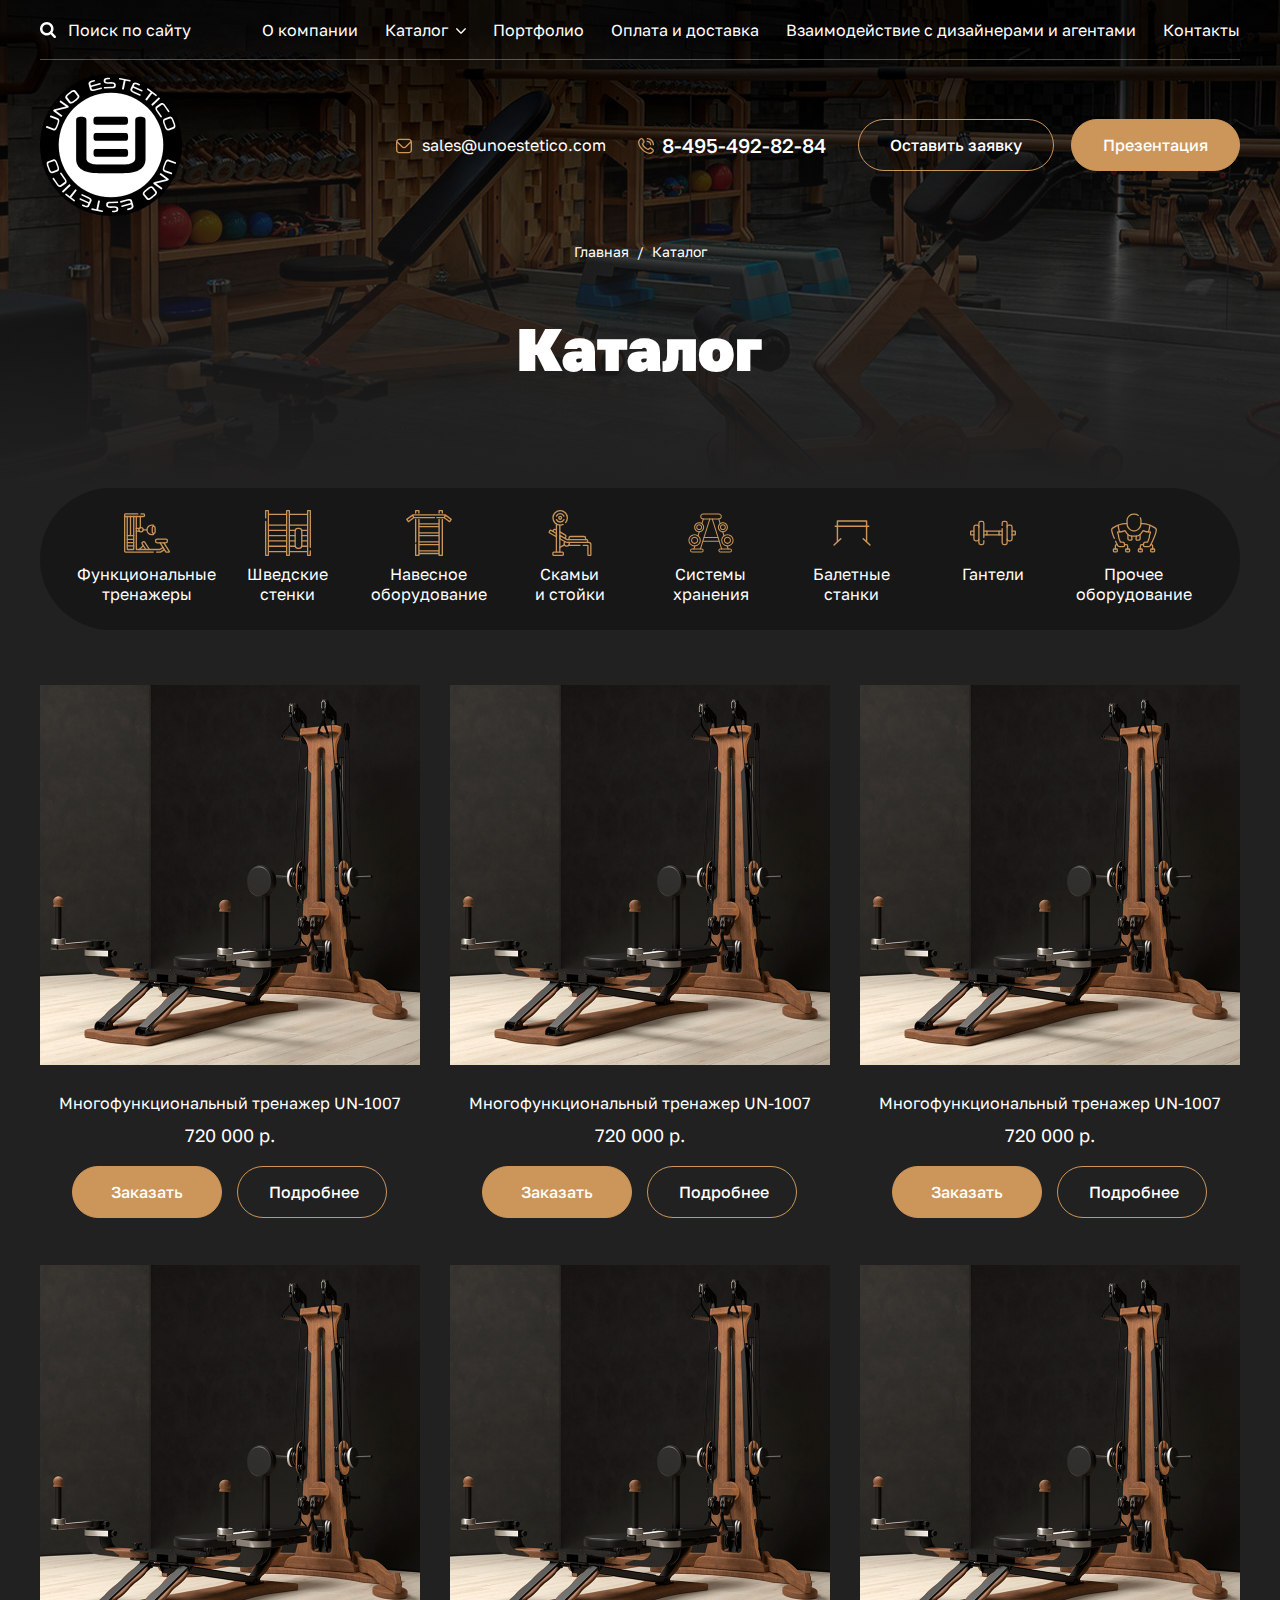
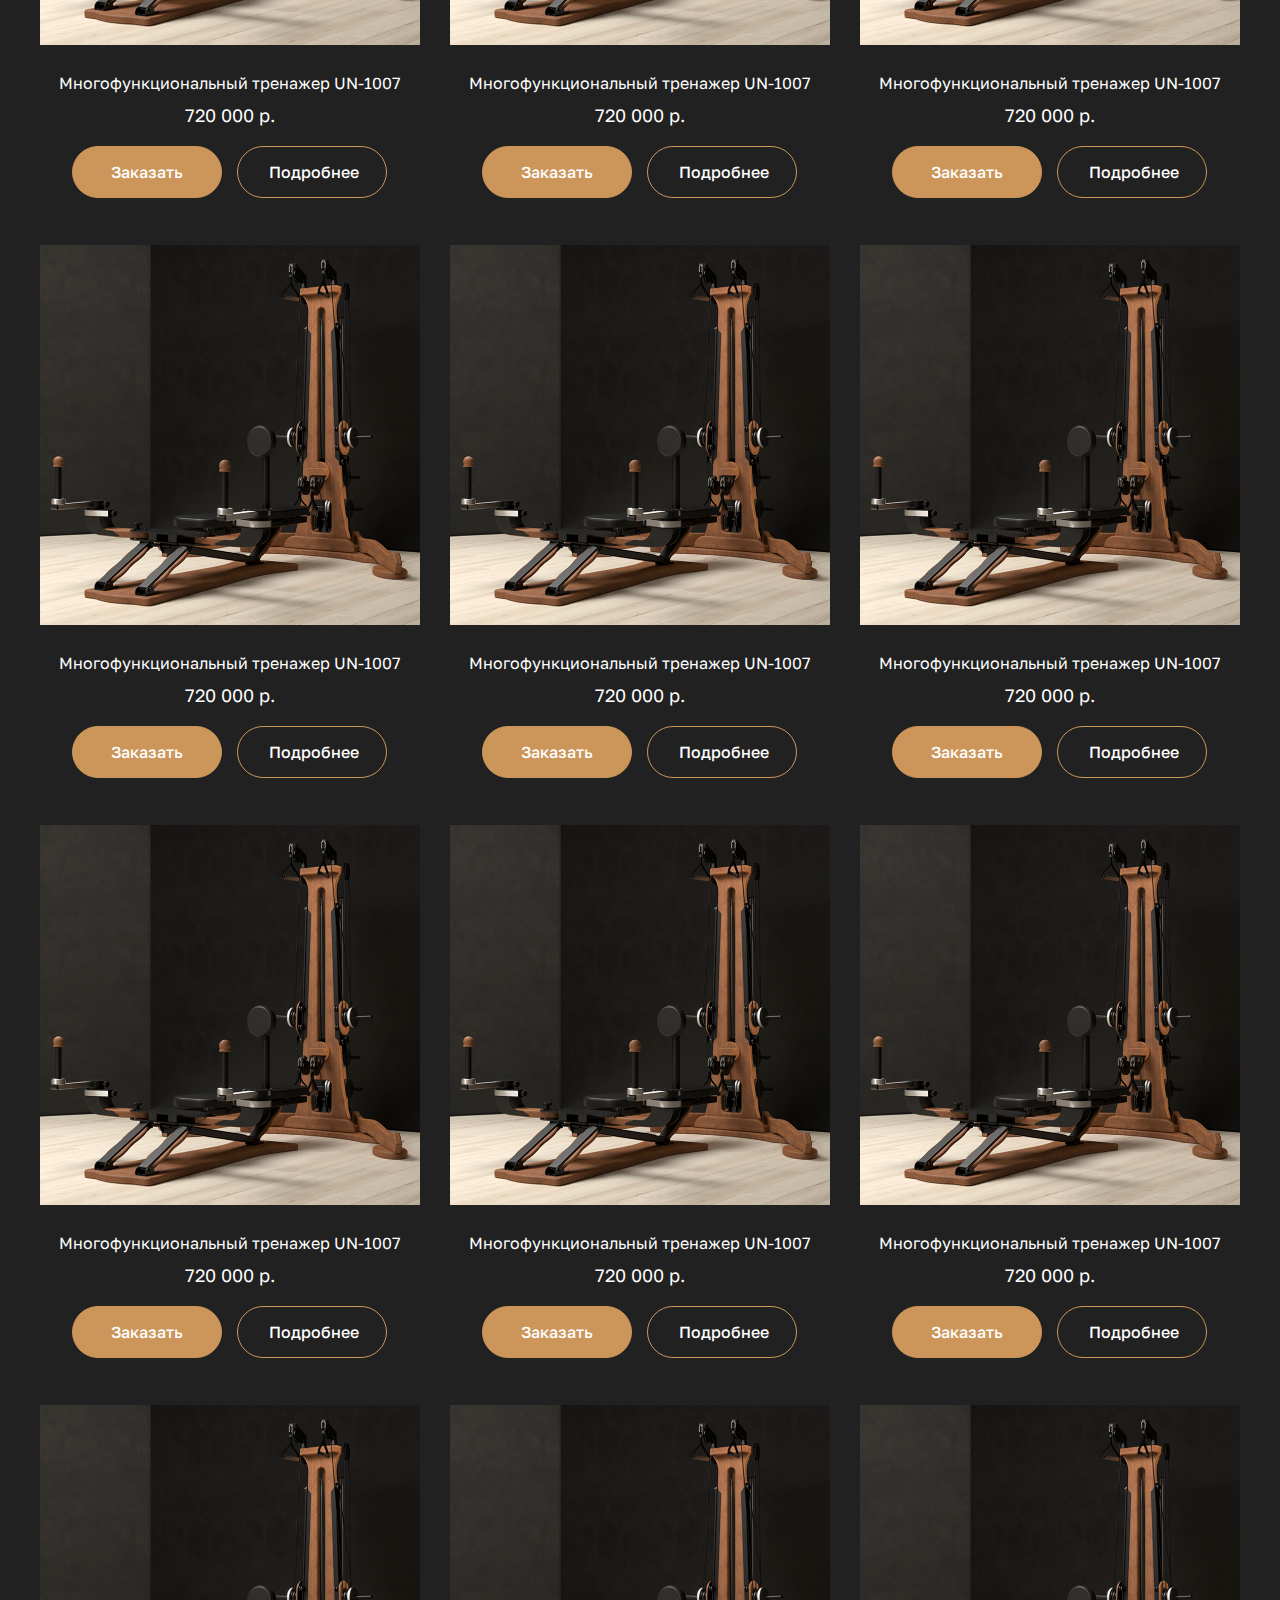
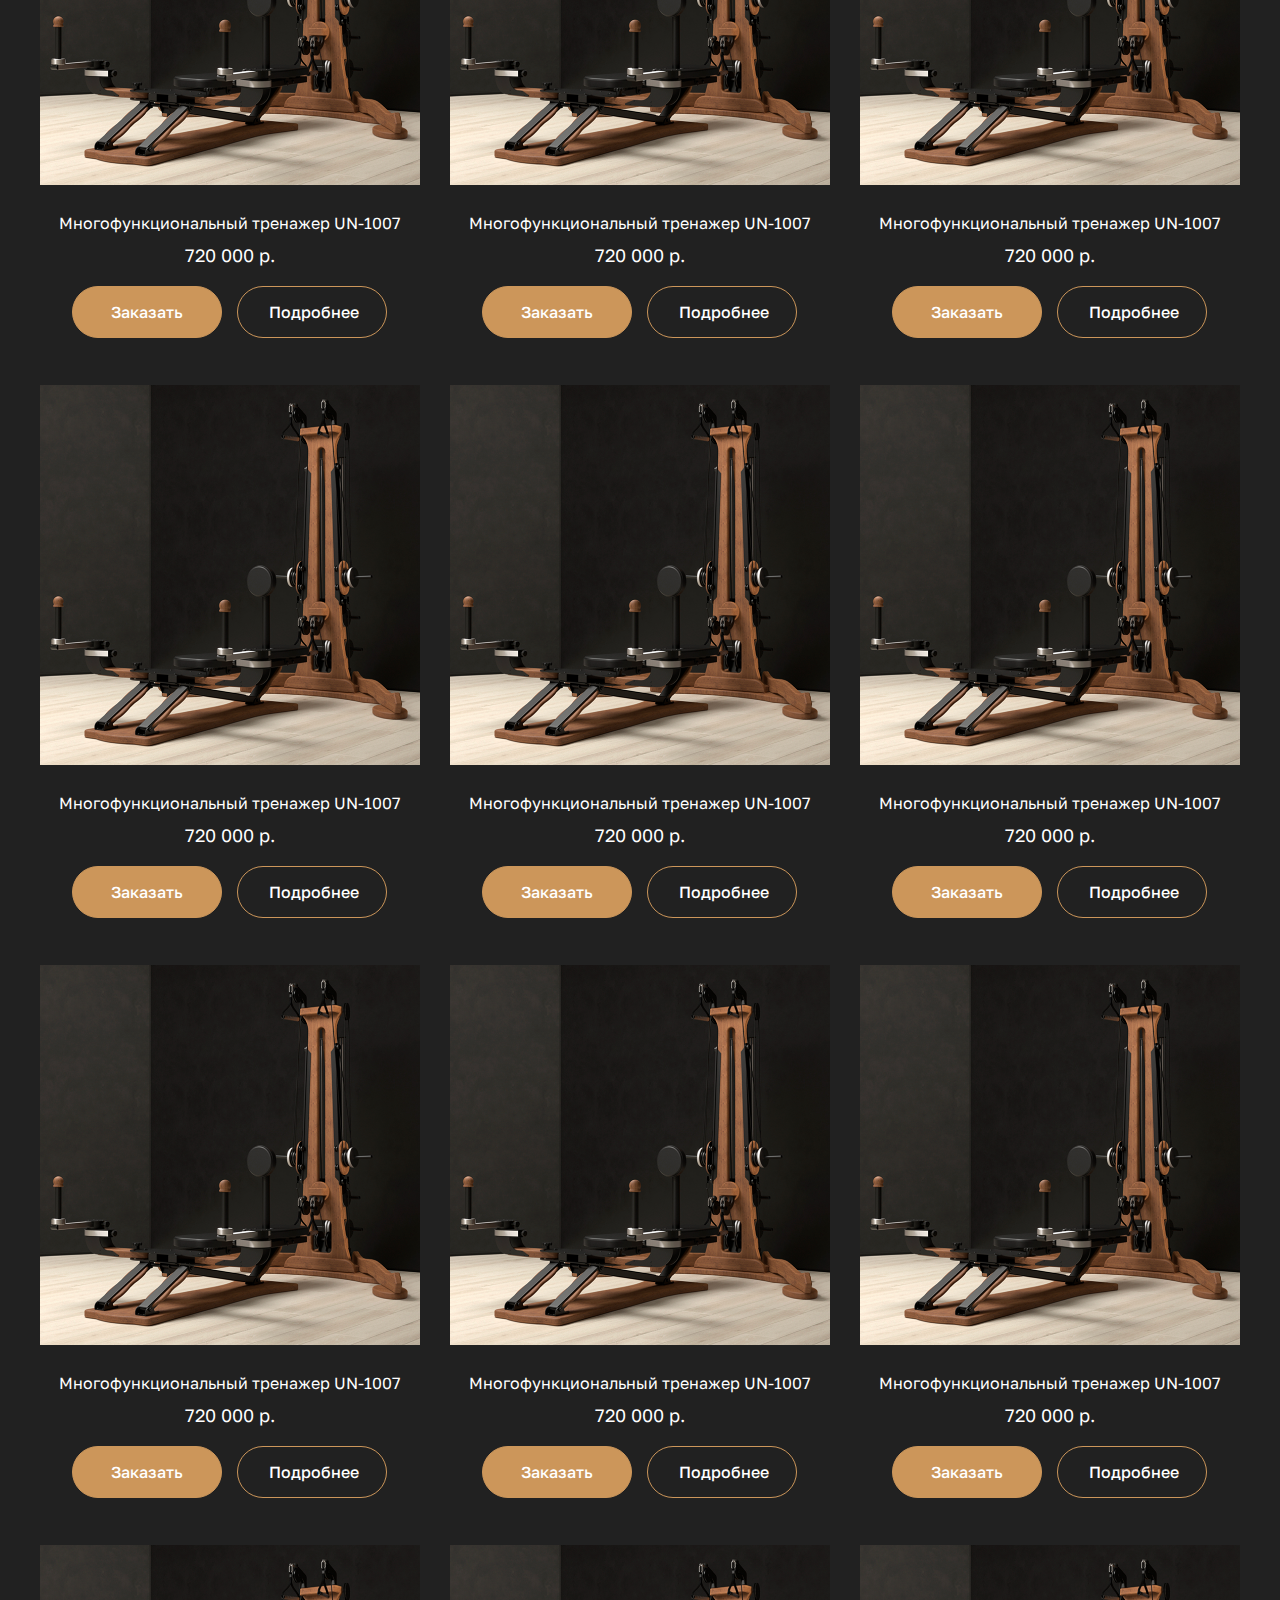
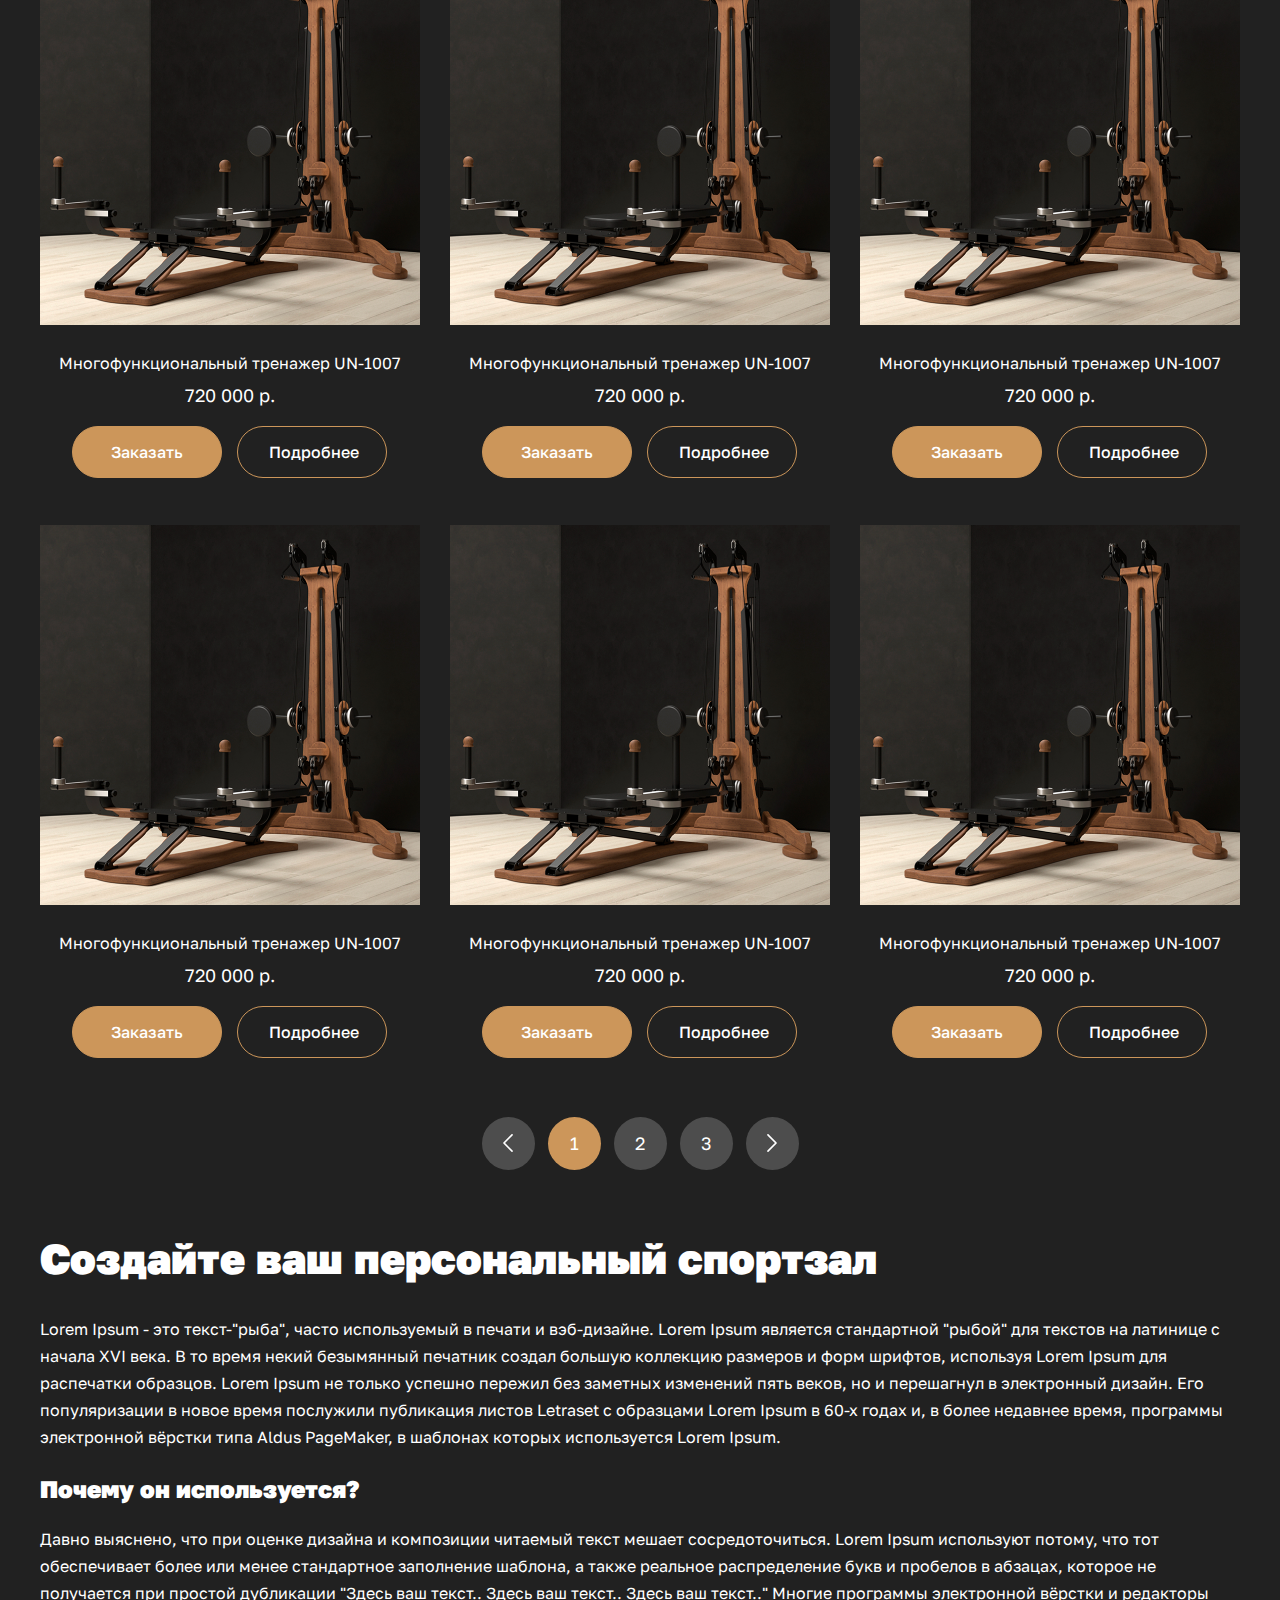
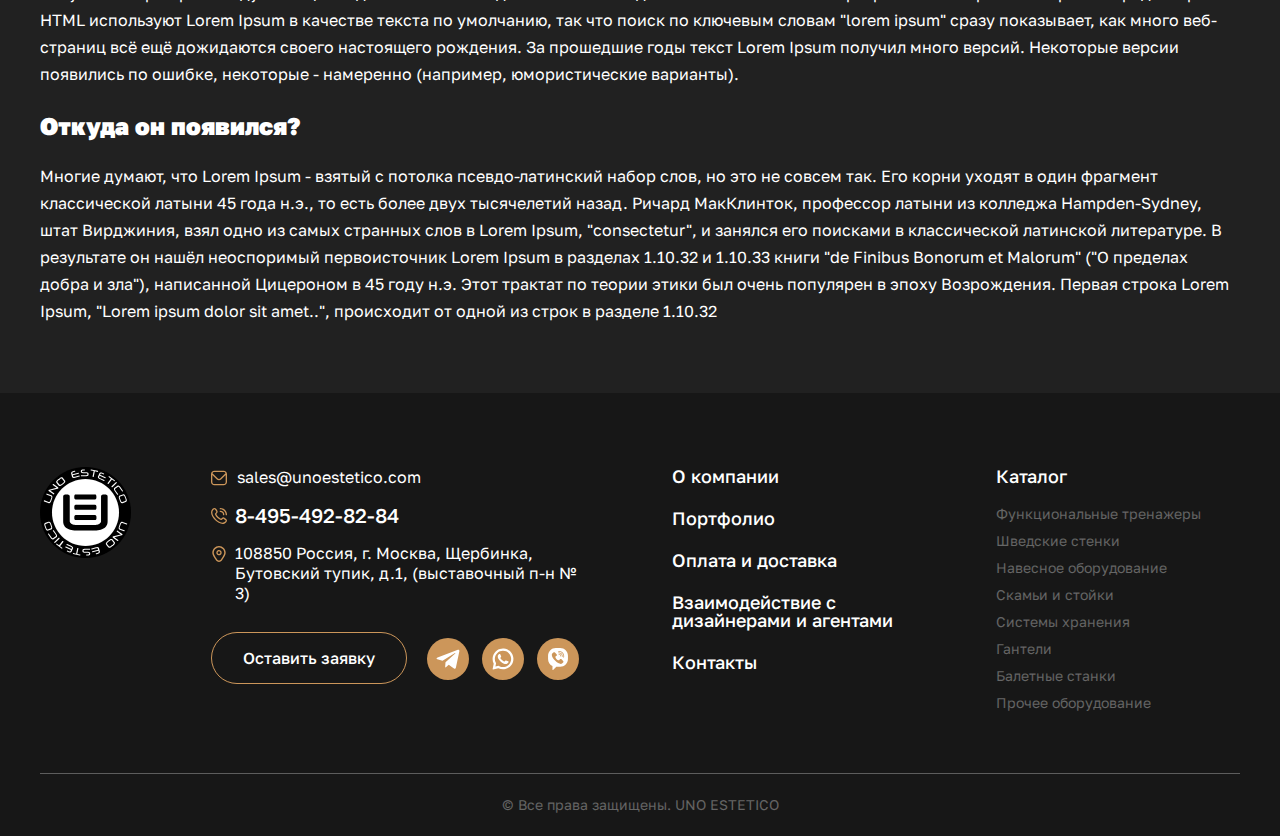
==== commit a08c2aa6: "Update" ====
--- a/catalog.html
+++ b/catalog.html
@@ -202,6 +202,8 @@
 
 				<section class="categories">
 					<div class="cont">
+						<button class="mob_btn">Категории</button>
+
 						<div class="data">
 							<a href="/" class="category">
 								<div class="icon">
--- a/css/styles.css
+++ b/css/styles.css
@@ -362,6 +362,26 @@
 }
 
 
+@media print,
+(max-width: 1599px)
+{
+    .buttonUp
+    {
+        margin-right: -680px;
+    }
+}
+
+
+@media print,
+(max-width: 1439px)
+{
+    .buttonUp
+    {
+        display: none;
+    }
+}
+
+
 
 /*----------------
     Pagination
@@ -426,6 +446,64 @@
 
 
 
+/*-------------
+    Animate
+-------------*/
+.animate
+{
+    transition: .3s linear;
+    transition-property: opacity, transform;
+
+    opacity: 0;
+}
+
+
+.animate.fadeUp
+{
+    transform: translateY(50%);
+}
+
+.animate.fadeLeft
+{
+    transform: translateX(-50%);
+}
+
+.animate.fadeRight
+{
+    transform: translateX(50%);
+}
+
+
+.animate.delay
+{
+    transition-delay: .2s;
+}
+
+.animate.delay2
+{
+    transition-delay: .4s;
+}
+
+.animate.delay3
+{
+    transition-delay: .6s;
+}
+
+.animate.delay4
+{
+    transition-delay: .8s;
+}
+
+
+.animate.animated
+{
+    transform: none;
+
+    opacity: 1;
+}
+
+
+
 /*------------
     Header
 ------------*/
@@ -666,7 +744,7 @@
 
     opacity: 0;
     border-top: 3px solid rgba(204, 150, 90, .9);
-    background: rgba(23, 23, 23, .9);
+    background: rgba(0, 0, 0, .9);
 }
 
 
@@ -865,13 +943,14 @@
 }
 
 
-header .btns .btn.border
+header .btns .btn.border,
+header .btns .btn:hover
 {
     background: none;
 }
 
 
-header .btns .btn:hover
+header .btns .btn.border:hover
 {
     background: var(--primary_color);
 }
@@ -1830,10 +1909,19 @@
     font-weight: 500;
 
     margin-top: 47px;
-    padding: 24px 55px;
-
+    padding: 23px 54px;
+
+    transition: background .2s linear;
+
+    border: 1px solid var(--primary_color);
     border-radius: 90px;
     background: var(--primary_color);
+}
+
+
+.main_slider .btn:hover
+{
+    background: none;
 }
 
 
@@ -1936,12 +2024,8 @@
     align-items: center;
     flex-wrap: wrap;
     justify-content: space-between;
-}
-
-
-.for_what .item.color
-{
-    color: var(--primary_color);
+
+    transition: color .2s linear;
 }
 
 
@@ -1975,6 +2059,12 @@
 }
 
 
+.for_what .item:hover
+{
+    color: var(--primary_color);
+}
+
+
 
 /*-------------
     Catalog
@@ -2195,6 +2285,9 @@
 
 .advantages .row > *
 {
+    display: flex;
+    flex-direction: column;
+
     width: calc(33.333% - 30px);
     margin-bottom: 89px;
     margin-left: 30px;
@@ -2204,6 +2297,8 @@
 .advantages .item
 {
     position: relative;
+
+    flex: 1 0 auto;
 
     padding: 74px 24px 24px;
 
@@ -2639,6 +2734,7 @@
 
     width: 80px;
 
+    transition: color .2s linear;
     white-space: nowrap;
     text-transform: uppercase;
 
@@ -2646,12 +2742,6 @@
 
     -webkit-text-stroke-width: 1px;
     -webkit-text-stroke-color: var(--primary_color);
-}
-
-
-.steps .step .number.fill
-{
-    color: var(--primary_color);
 }
 
 
@@ -2668,12 +2758,8 @@
     font-size: 22px;
     font-weight: 900;
     line-height: calc(100% + 4px);
-}
-
-
-.steps .step .name.color
-{
-    color: var(--primary_color);
+
+    transition: color .2s linear;
 }
 
 
@@ -2685,6 +2771,18 @@
     margin-top: 10px;
 
     color: #9b9b9b;
+}
+
+
+.steps .step:hover .name
+{
+    color: var(--primary_color);
+}
+
+
+.steps .step:hover .number
+{
+    color: var(--primary_color);
 }
 
 
@@ -3516,7 +3614,36 @@
 ----------------*/
 .categories
 {
+    position: sticky;
+    z-index: 90;
+    top: 0;
+
     margin-bottom: 55px;
+}
+
+
+.categories .mob_btn
+{
+    font-size: 16px;
+    font-weight: 500;
+
+    display: none;
+
+    width: 100%;
+    padding: 11px 19px;
+
+    transition: background .2s linear;
+
+    color: #fff;
+    border: 1px solid var(--primary_color);
+    border-radius: 90px;
+    background: var(--primary_color);
+}
+
+
+.categories .mob_btn.active
+{
+    background: none;
 }
 
 
@@ -3703,7 +3830,8 @@
 }
 
 
-.products .product .btns .btn.border
+.products .product .btns .btn.border,
+.products .product .btns .btn:hover
 {
     background: none;
 }
@@ -3791,7 +3919,7 @@
     max-width: 100%;
     height: 100%;
 
-    transition: .35s linear;
+    transition: .35s ease;
     pointer-events: none;
 
     border-radius: 90px;
--- a/css/response_1279.css
+++ b/css/response_1279.css
@@ -733,6 +733,8 @@
     ----------------*/
     .categories
     {
+        position: relative;
+
         margin-bottom: 40px;
     }
 
--- a/css/response_1023.css
+++ b/css/response_1023.css
@@ -23,6 +23,19 @@
 
 
 
+    /*-------------
+        Animate
+    -------------*/
+    .animate.delay,
+    .animate.delay2,
+    .animate.delay3,
+    .animate.delay4
+    {
+        transition-delay: 0s;
+    }
+
+
+
     /*------------
         Header
     ------------*/
@@ -552,7 +565,67 @@
     ------------------*/
     .product_info .anchors
     {
-        display: none;
+        width: calc(100% + 48px);
+        margin-right: -24px;
+        margin-left: -24px;
+    }
+
+
+    .product_info .anchors .data
+    {
+        display: block;
+        overflow: auto;
+
+        padding: 0;
+
+        white-space: nowrap;
+
+        border-radius: 0;
+
+        scroll-padding: 0 24px;
+        scroll-snap-type: x mandatory;
+        scrollbar-color: transparent transparent !important;
+        scrollbar-width: thin !important;
+    }
+
+
+    .product_info .anchors .data::-webkit-scrollbar
+    {
+        display: none !important;
+
+        width: 0 !important;
+        height: 0 !important;
+
+        background-color: transparent !important;
+    }
+
+
+    .product_info .anchors .data::-webkit-scrollbar-thumb
+    {
+        background-color: transparent !important;
+    }
+
+
+    .product_info .anchors .btn
+    {
+        font-size: 16px;
+
+        display: inline-block;
+
+        width: auto;
+        max-width: none;
+        margin: 0;
+        padding: 16px 24px;
+
+        vertical-align: top;
+
+        scroll-snap-align: start;
+    }
+
+
+    .product_info .anchors .btn + .btn
+    {
+        margin-left: 8px;
     }
 
 
--- a/css/response_767.css
+++ b/css/response_767.css
@@ -554,6 +554,26 @@
     /*----------------
         Categories
     ----------------*/
+    .categories .mob_btn
+    {
+        display: block;
+    }
+
+
+    .categories .data
+    {
+        display: none;
+
+        margin-top: 20px;
+    }
+
+
+    .categories .data.show
+    {
+        display: flex;
+    }
+
+
     .categories .category
     {
         width: 33.333%;
--- a/css/response_479.css
+++ b/css/response_479.css
@@ -470,6 +470,14 @@
     /*------------------
         Product info
     ------------------*/
+    .product_info .anchors
+    {
+        width: calc(100% + 40px);
+        margin-right: -20px;
+        margin-left: -20px;
+    }
+
+
     .product_info .photo_gallery
     {
         margin-bottom: 80px;
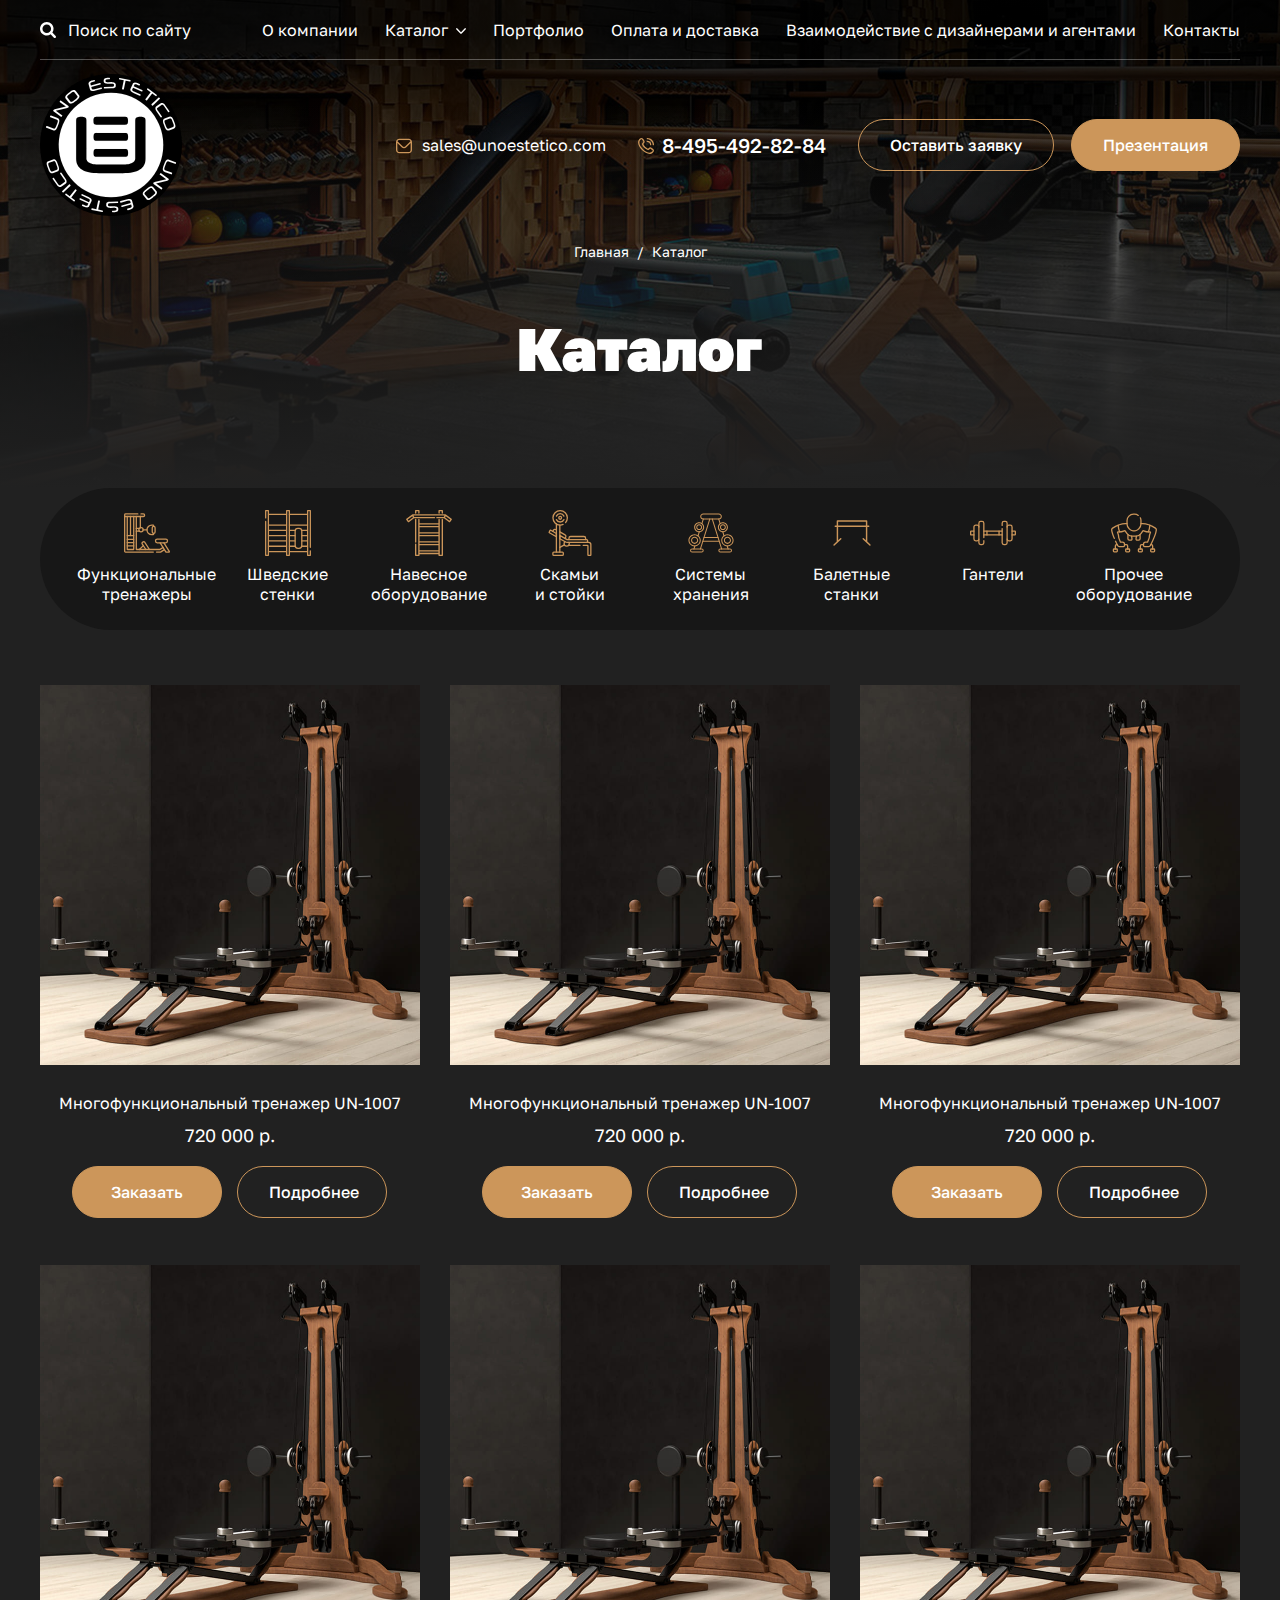
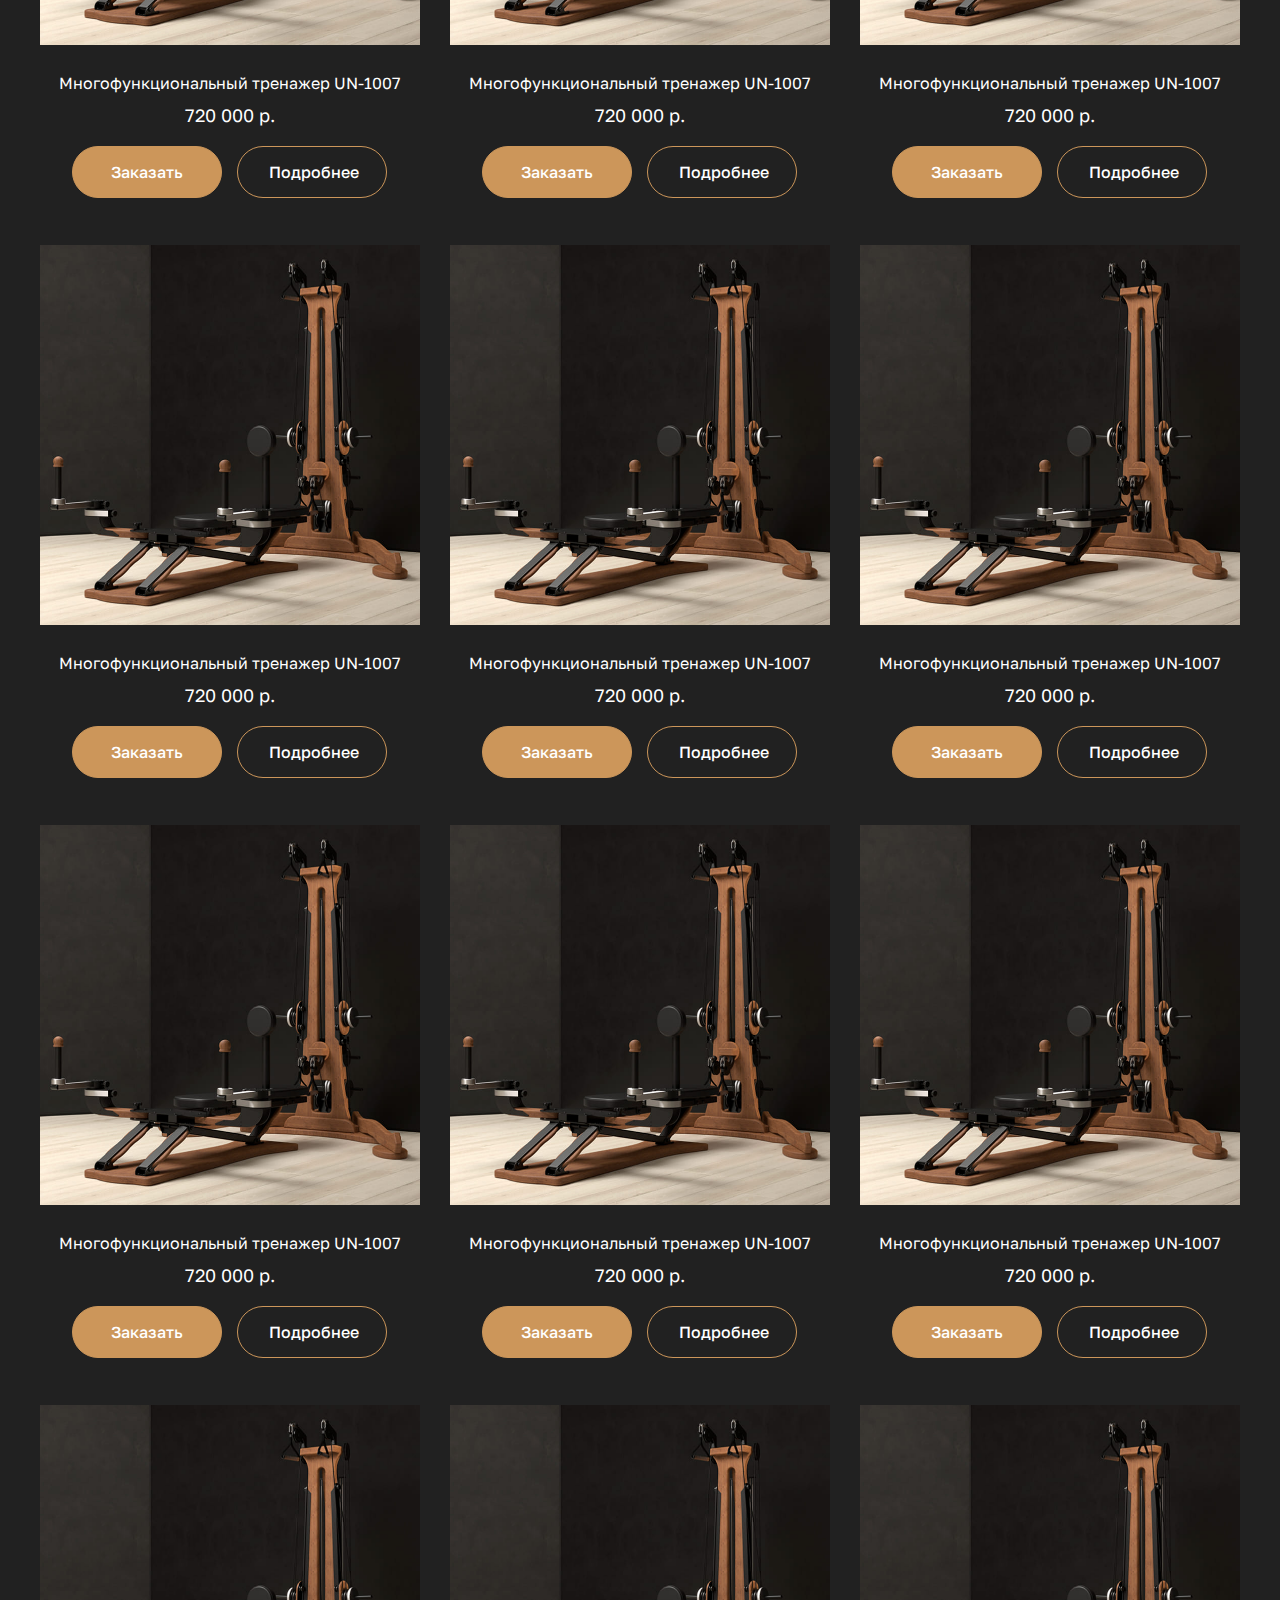
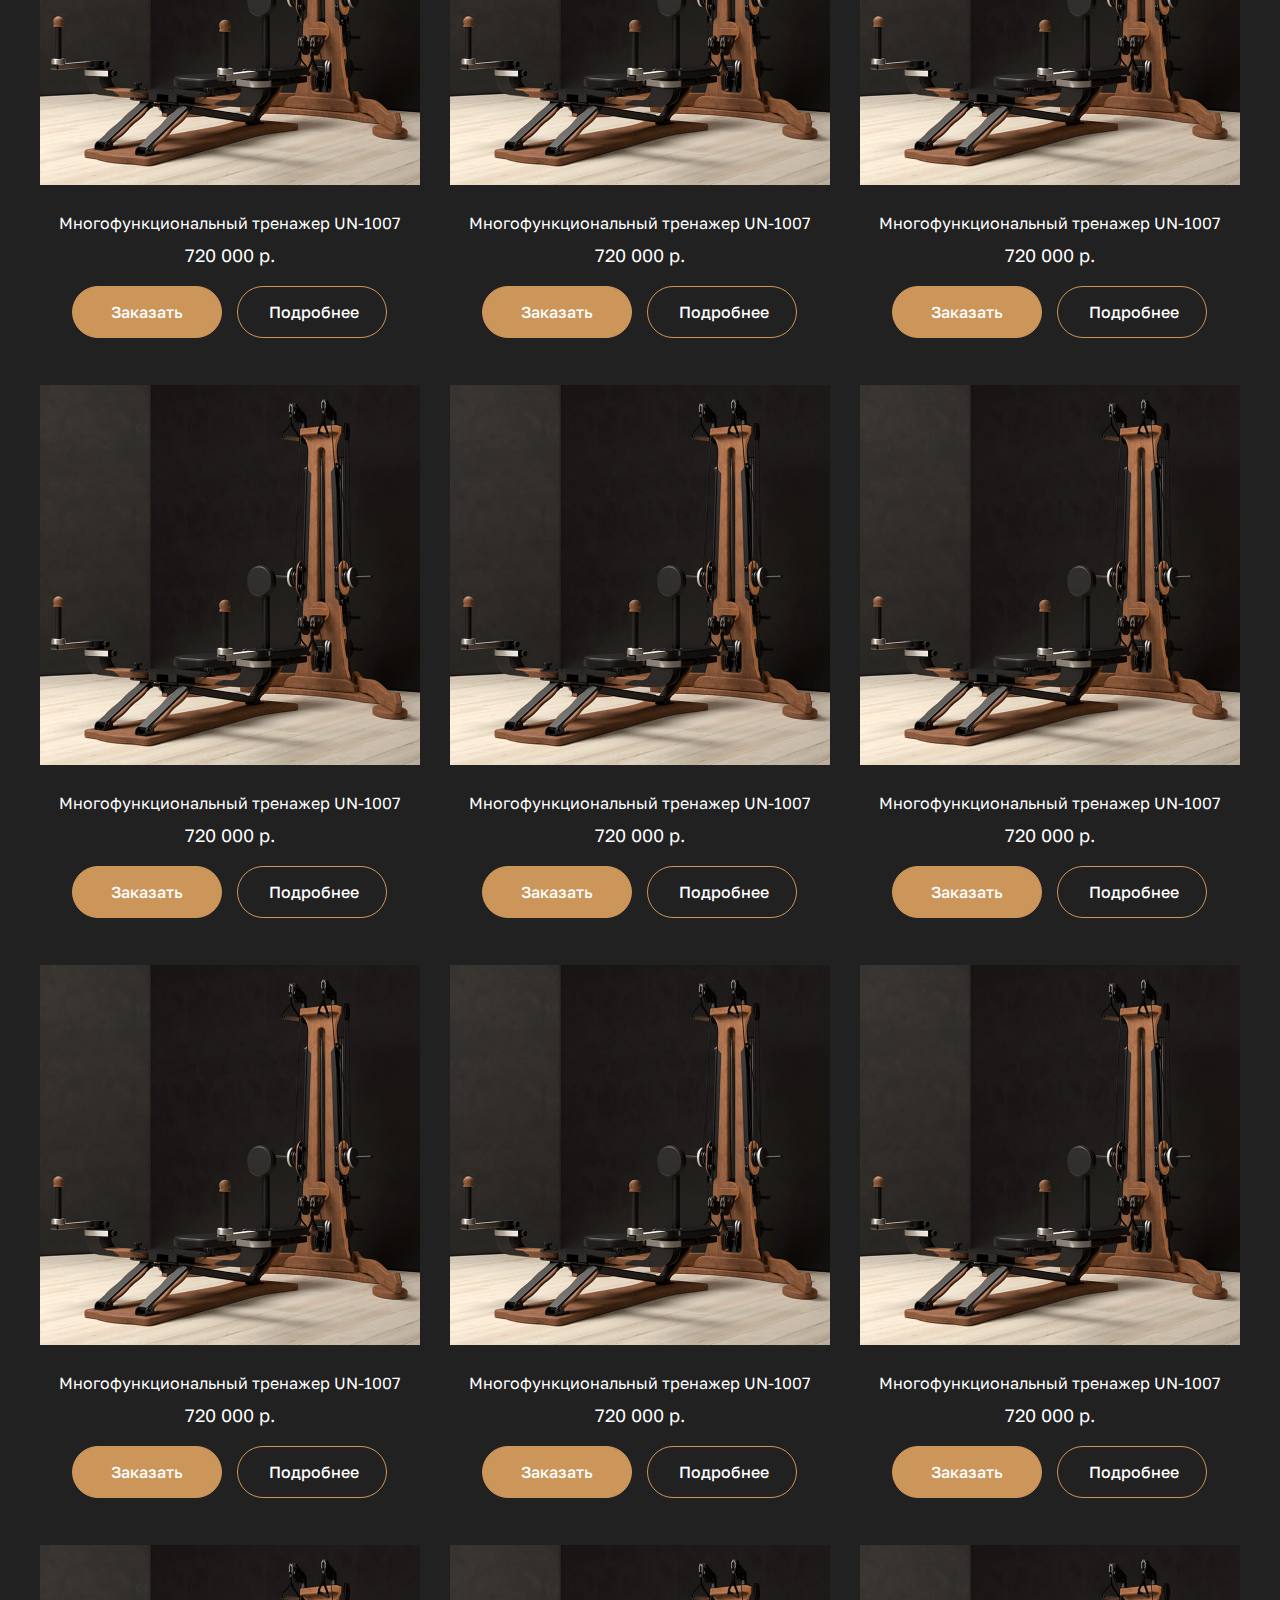
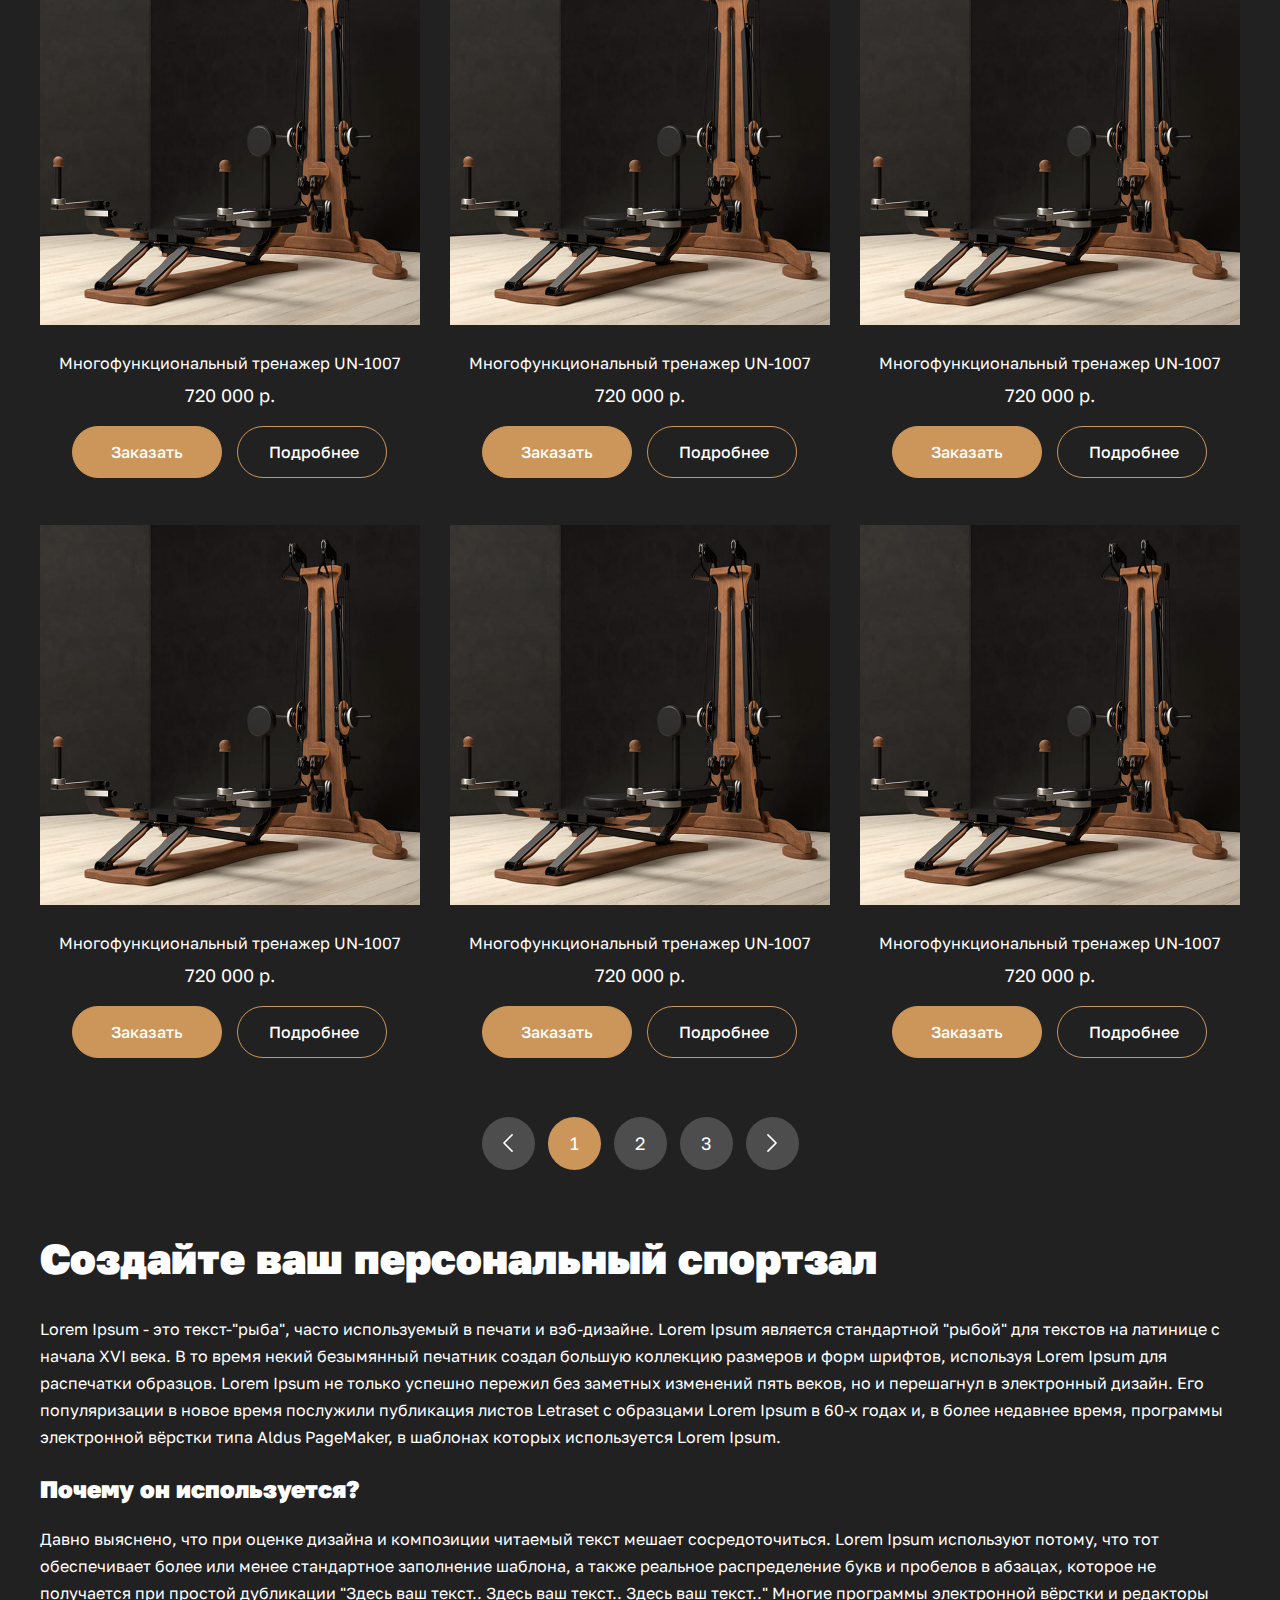
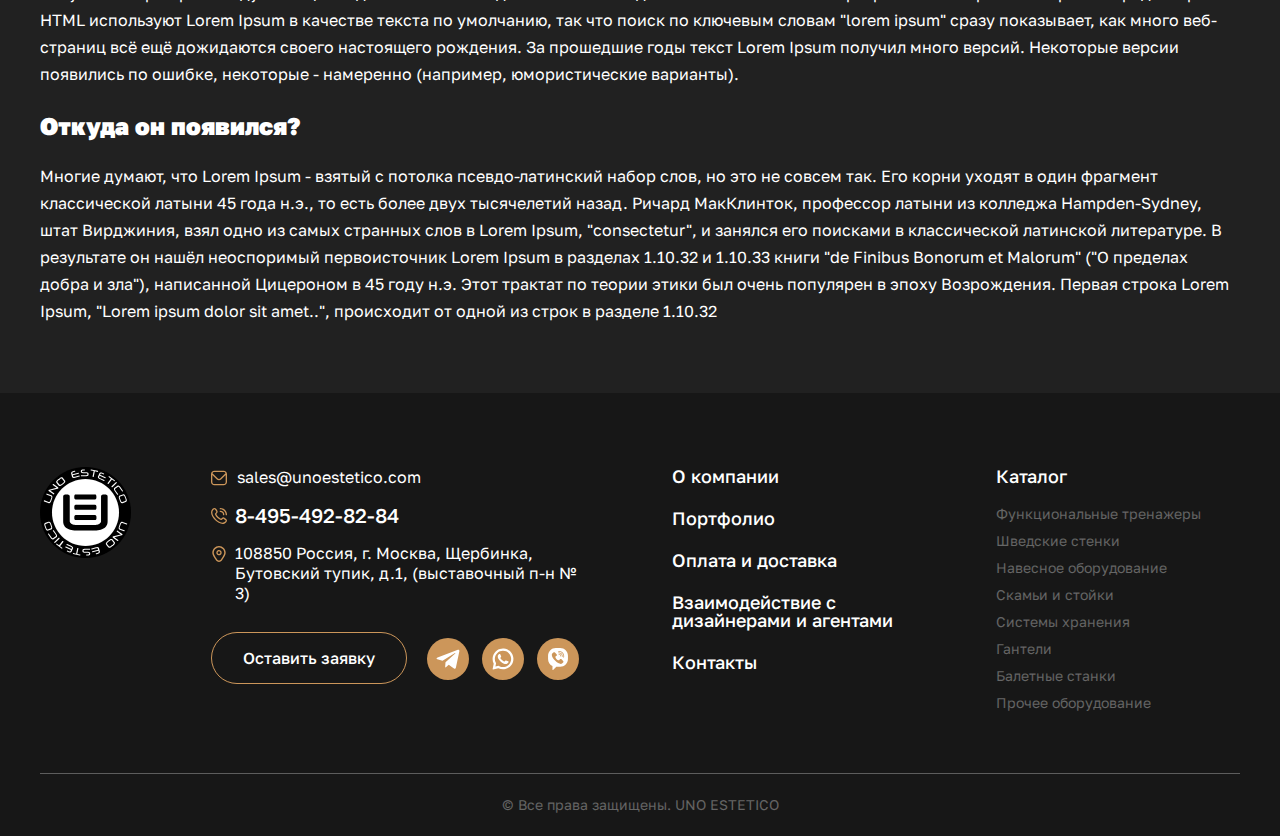
==== commit 0239209c: "Update" ====
--- a/catalog.html
+++ b/catalog.html
@@ -288,475 +288,475 @@
 								<div class="price">720 000 р.</div>
 
 								<div class="btns">
-									<button class="btn">Заказать</button>
-
-									<a href="/" class="btn border">Подробнее</a>
-								</div>
-							</div>
-
-							<div class="product">
-								<a href="/" class="thumb">
-									<img src="images/tmp/product_thumb.jpg" alt="" loading="lazy">
-								</a>
-
-								<div class="name">
-									<a href="/">Многофункциональный тренажер UN-1007</a>
-								</div>
-
-								<div class="price">720 000 р.</div>
-
-								<div class="btns">
-									<button class="btn">Заказать</button>
-
-									<a href="/" class="btn border">Подробнее</a>
-								</div>
-							</div>
-
-							<div class="product">
-								<a href="/" class="thumb">
-									<img src="images/tmp/product_thumb.jpg" alt="" loading="lazy">
-								</a>
-
-								<div class="name">
-									<a href="/">Многофункциональный тренажер UN-1007</a>
-								</div>
-
-								<div class="price">720 000 р.</div>
-
-								<div class="btns">
-									<button class="btn">Заказать</button>
-
-									<a href="/" class="btn border">Подробнее</a>
-								</div>
-							</div>
-
-							<div class="product">
-								<a href="/" class="thumb">
-									<img src="images/tmp/product_thumb.jpg" alt="" loading="lazy">
-								</a>
-
-								<div class="name">
-									<a href="/">Многофункциональный тренажер UN-1007</a>
-								</div>
-
-								<div class="price">720 000 р.</div>
-
-								<div class="btns">
-									<button class="btn">Заказать</button>
-
-									<a href="/" class="btn border">Подробнее</a>
-								</div>
-							</div>
-
-							<div class="product">
-								<a href="/" class="thumb">
-									<img src="images/tmp/product_thumb.jpg" alt="" loading="lazy">
-								</a>
-
-								<div class="name">
-									<a href="/">Многофункциональный тренажер UN-1007</a>
-								</div>
-
-								<div class="price">720 000 р.</div>
-
-								<div class="btns">
-									<button class="btn">Заказать</button>
-
-									<a href="/" class="btn border">Подробнее</a>
-								</div>
-							</div>
-
-							<div class="product">
-								<a href="/" class="thumb">
-									<img src="images/tmp/product_thumb.jpg" alt="" loading="lazy">
-								</a>
-
-								<div class="name">
-									<a href="/">Многофункциональный тренажер UN-1007</a>
-								</div>
-
-								<div class="price">720 000 р.</div>
-
-								<div class="btns">
-									<button class="btn">Заказать</button>
-
-									<a href="/" class="btn border">Подробнее</a>
-								</div>
-							</div>
-
-							<div class="product">
-								<a href="/" class="thumb">
-									<img src="images/tmp/product_thumb.jpg" alt="" loading="lazy">
-								</a>
-
-								<div class="name">
-									<a href="/">Многофункциональный тренажер UN-1007</a>
-								</div>
-
-								<div class="price">720 000 р.</div>
-
-								<div class="btns">
-									<button class="btn">Заказать</button>
-
-									<a href="/" class="btn border">Подробнее</a>
-								</div>
-							</div>
-
-							<div class="product">
-								<a href="/" class="thumb">
-									<img src="images/tmp/product_thumb.jpg" alt="" loading="lazy">
-								</a>
-
-								<div class="name">
-									<a href="/">Многофункциональный тренажер UN-1007</a>
-								</div>
-
-								<div class="price">720 000 р.</div>
-
-								<div class="btns">
-									<button class="btn">Заказать</button>
-
-									<a href="/" class="btn border">Подробнее</a>
-								</div>
-							</div>
-
-							<div class="product">
-								<a href="/" class="thumb">
-									<img src="images/tmp/product_thumb.jpg" alt="" loading="lazy">
-								</a>
-
-								<div class="name">
-									<a href="/">Многофункциональный тренажер UN-1007</a>
-								</div>
-
-								<div class="price">720 000 р.</div>
-
-								<div class="btns">
-									<button class="btn">Заказать</button>
-
-									<a href="/" class="btn border">Подробнее</a>
-								</div>
-							</div>
-
-							<div class="product">
-								<a href="/" class="thumb">
-									<img src="images/tmp/product_thumb.jpg" alt="" loading="lazy">
-								</a>
-
-								<div class="name">
-									<a href="/">Многофункциональный тренажер UN-1007</a>
-								</div>
-
-								<div class="price">720 000 р.</div>
-
-								<div class="btns">
-									<button class="btn">Заказать</button>
-
-									<a href="/" class="btn border">Подробнее</a>
-								</div>
-							</div>
-
-							<div class="product">
-								<a href="/" class="thumb">
-									<img src="images/tmp/product_thumb.jpg" alt="" loading="lazy">
-								</a>
-
-								<div class="name">
-									<a href="/">Многофункциональный тренажер UN-1007</a>
-								</div>
-
-								<div class="price">720 000 р.</div>
-
-								<div class="btns">
-									<button class="btn">Заказать</button>
-
-									<a href="/" class="btn border">Подробнее</a>
-								</div>
-							</div>
-
-							<div class="product">
-								<a href="/" class="thumb">
-									<img src="images/tmp/product_thumb.jpg" alt="" loading="lazy">
-								</a>
-
-								<div class="name">
-									<a href="/">Многофункциональный тренажер UN-1007</a>
-								</div>
-
-								<div class="price">720 000 р.</div>
-
-								<div class="btns">
-									<button class="btn">Заказать</button>
-
-									<a href="/" class="btn border">Подробнее</a>
-								</div>
-							</div>
-
-							<div class="product">
-								<a href="/" class="thumb">
-									<img src="images/tmp/product_thumb.jpg" alt="" loading="lazy">
-								</a>
-
-								<div class="name">
-									<a href="/">Многофункциональный тренажер UN-1007</a>
-								</div>
-
-								<div class="price">720 000 р.</div>
-
-								<div class="btns">
-									<button class="btn">Заказать</button>
-
-									<a href="/" class="btn border">Подробнее</a>
-								</div>
-							</div>
-
-							<div class="product">
-								<a href="/" class="thumb">
-									<img src="images/tmp/product_thumb.jpg" alt="" loading="lazy">
-								</a>
-
-								<div class="name">
-									<a href="/">Многофункциональный тренажер UN-1007</a>
-								</div>
-
-								<div class="price">720 000 р.</div>
-
-								<div class="btns">
-									<button class="btn">Заказать</button>
-
-									<a href="/" class="btn border">Подробнее</a>
-								</div>
-							</div>
-
-							<div class="product">
-								<a href="/" class="thumb">
-									<img src="images/tmp/product_thumb.jpg" alt="" loading="lazy">
-								</a>
-
-								<div class="name">
-									<a href="/">Многофункциональный тренажер UN-1007</a>
-								</div>
-
-								<div class="price">720 000 р.</div>
-
-								<div class="btns">
-									<button class="btn">Заказать</button>
-
-									<a href="/" class="btn border">Подробнее</a>
-								</div>
-							</div>
-
-							<div class="product">
-								<a href="/" class="thumb">
-									<img src="images/tmp/product_thumb.jpg" alt="" loading="lazy">
-								</a>
-
-								<div class="name">
-									<a href="/">Многофункциональный тренажер UN-1007</a>
-								</div>
-
-								<div class="price">720 000 р.</div>
-
-								<div class="btns">
-									<button class="btn">Заказать</button>
-
-									<a href="/" class="btn border">Подробнее</a>
-								</div>
-							</div>
-
-							<div class="product">
-								<a href="/" class="thumb">
-									<img src="images/tmp/product_thumb.jpg" alt="" loading="lazy">
-								</a>
-
-								<div class="name">
-									<a href="/">Многофункциональный тренажер UN-1007</a>
-								</div>
-
-								<div class="price">720 000 р.</div>
-
-								<div class="btns">
-									<button class="btn">Заказать</button>
-
-									<a href="/" class="btn border">Подробнее</a>
-								</div>
-							</div>
-
-							<div class="product">
-								<a href="/" class="thumb">
-									<img src="images/tmp/product_thumb.jpg" alt="" loading="lazy">
-								</a>
-
-								<div class="name">
-									<a href="/">Многофункциональный тренажер UN-1007</a>
-								</div>
-
-								<div class="price">720 000 р.</div>
-
-								<div class="btns">
-									<button class="btn">Заказать</button>
-
-									<a href="/" class="btn border">Подробнее</a>
-								</div>
-							</div>
-
-							<div class="product">
-								<a href="/" class="thumb">
-									<img src="images/tmp/product_thumb.jpg" alt="" loading="lazy">
-								</a>
-
-								<div class="name">
-									<a href="/">Многофункциональный тренажер UN-1007</a>
-								</div>
-
-								<div class="price">720 000 р.</div>
-
-								<div class="btns">
-									<button class="btn">Заказать</button>
-
-									<a href="/" class="btn border">Подробнее</a>
-								</div>
-							</div>
-
-							<div class="product">
-								<a href="/" class="thumb">
-									<img src="images/tmp/product_thumb.jpg" alt="" loading="lazy">
-								</a>
-
-								<div class="name">
-									<a href="/">Многофункциональный тренажер UN-1007</a>
-								</div>
-
-								<div class="price">720 000 р.</div>
-
-								<div class="btns">
-									<button class="btn">Заказать</button>
-
-									<a href="/" class="btn border">Подробнее</a>
-								</div>
-							</div>
-
-							<div class="product">
-								<a href="/" class="thumb">
-									<img src="images/tmp/product_thumb.jpg" alt="" loading="lazy">
-								</a>
-
-								<div class="name">
-									<a href="/">Многофункциональный тренажер UN-1007</a>
-								</div>
-
-								<div class="price">720 000 р.</div>
-
-								<div class="btns">
-									<button class="btn">Заказать</button>
-
-									<a href="/" class="btn border">Подробнее</a>
-								</div>
-							</div>
-
-							<div class="product">
-								<a href="/" class="thumb">
-									<img src="images/tmp/product_thumb.jpg" alt="" loading="lazy">
-								</a>
-
-								<div class="name">
-									<a href="/">Многофункциональный тренажер UN-1007</a>
-								</div>
-
-								<div class="price">720 000 р.</div>
-
-								<div class="btns">
-									<button class="btn">Заказать</button>
-
-									<a href="/" class="btn border">Подробнее</a>
-								</div>
-							</div>
-
-							<div class="product">
-								<a href="/" class="thumb">
-									<img src="images/tmp/product_thumb.jpg" alt="" loading="lazy">
-								</a>
-
-								<div class="name">
-									<a href="/">Многофункциональный тренажер UN-1007</a>
-								</div>
-
-								<div class="price">720 000 р.</div>
-
-								<div class="btns">
-									<button class="btn">Заказать</button>
-
-									<a href="/" class="btn border">Подробнее</a>
-								</div>
-							</div>
-
-							<div class="product">
-								<a href="/" class="thumb">
-									<img src="images/tmp/product_thumb.jpg" alt="" loading="lazy">
-								</a>
-
-								<div class="name">
-									<a href="/">Многофункциональный тренажер UN-1007</a>
-								</div>
-
-								<div class="price">720 000 р.</div>
-
-								<div class="btns">
-									<button class="btn">Заказать</button>
-
-									<a href="/" class="btn border">Подробнее</a>
-								</div>
-							</div>
-
-							<div class="product">
-								<a href="/" class="thumb">
-									<img src="images/tmp/product_thumb.jpg" alt="" loading="lazy">
-								</a>
-
-								<div class="name">
-									<a href="/">Многофункциональный тренажер UN-1007</a>
-								</div>
-
-								<div class="price">720 000 р.</div>
-
-								<div class="btns">
-									<button class="btn">Заказать</button>
-
-									<a href="/" class="btn border">Подробнее</a>
-								</div>
-							</div>
-
-							<div class="product">
-								<a href="/" class="thumb">
-									<img src="images/tmp/product_thumb.jpg" alt="" loading="lazy">
-								</a>
-
-								<div class="name">
-									<a href="/">Многофункциональный тренажер UN-1007</a>
-								</div>
-
-								<div class="price">720 000 р.</div>
-
-								<div class="btns">
-									<button class="btn">Заказать</button>
-
-									<a href="/" class="btn border">Подробнее</a>
-								</div>
-							</div>
-
-							<div class="product">
-								<a href="/" class="thumb">
-									<img src="images/tmp/product_thumb.jpg" alt="" loading="lazy">
-								</a>
-
-								<div class="name">
-									<a href="/">Многофункциональный тренажер UN-1007</a>
-								</div>
-
-								<div class="price">720 000 р.</div>
-
-								<div class="btns">
-									<button class="btn">Заказать</button>
+									<button class="btn modal_btn" data-modal="order_product_modal">Заказать</button>
+
+									<a href="/" class="btn border">Подробнее</a>
+								</div>
+							</div>
+
+							<div class="product">
+								<a href="/" class="thumb">
+									<img src="images/tmp/product_thumb.jpg" alt="" loading="lazy">
+								</a>
+
+								<div class="name">
+									<a href="/">Многофункциональный тренажер UN-1007</a>
+								</div>
+
+								<div class="price">720 000 р.</div>
+
+								<div class="btns">
+									<button class="btn modal_btn" data-modal="order_product_modal">Заказать</button>
+
+									<a href="/" class="btn border">Подробнее</a>
+								</div>
+							</div>
+
+							<div class="product">
+								<a href="/" class="thumb">
+									<img src="images/tmp/product_thumb.jpg" alt="" loading="lazy">
+								</a>
+
+								<div class="name">
+									<a href="/">Многофункциональный тренажер UN-1007</a>
+								</div>
+
+								<div class="price">720 000 р.</div>
+
+								<div class="btns">
+									<button class="btn modal_btn" data-modal="order_product_modal">Заказать</button>
+
+									<a href="/" class="btn border">Подробнее</a>
+								</div>
+							</div>
+
+							<div class="product">
+								<a href="/" class="thumb">
+									<img src="images/tmp/product_thumb.jpg" alt="" loading="lazy">
+								</a>
+
+								<div class="name">
+									<a href="/">Многофункциональный тренажер UN-1007</a>
+								</div>
+
+								<div class="price">720 000 р.</div>
+
+								<div class="btns">
+									<button class="btn modal_btn" data-modal="order_product_modal">Заказать</button>
+
+									<a href="/" class="btn border">Подробнее</a>
+								</div>
+							</div>
+
+							<div class="product">
+								<a href="/" class="thumb">
+									<img src="images/tmp/product_thumb.jpg" alt="" loading="lazy">
+								</a>
+
+								<div class="name">
+									<a href="/">Многофункциональный тренажер UN-1007</a>
+								</div>
+
+								<div class="price">720 000 р.</div>
+
+								<div class="btns">
+									<button class="btn modal_btn" data-modal="order_product_modal">Заказать</button>
+
+									<a href="/" class="btn border">Подробнее</a>
+								</div>
+							</div>
+
+							<div class="product">
+								<a href="/" class="thumb">
+									<img src="images/tmp/product_thumb.jpg" alt="" loading="lazy">
+								</a>
+
+								<div class="name">
+									<a href="/">Многофункциональный тренажер UN-1007</a>
+								</div>
+
+								<div class="price">720 000 р.</div>
+
+								<div class="btns">
+									<button class="btn modal_btn" data-modal="order_product_modal">Заказать</button>
+
+									<a href="/" class="btn border">Подробнее</a>
+								</div>
+							</div>
+
+							<div class="product">
+								<a href="/" class="thumb">
+									<img src="images/tmp/product_thumb.jpg" alt="" loading="lazy">
+								</a>
+
+								<div class="name">
+									<a href="/">Многофункциональный тренажер UN-1007</a>
+								</div>
+
+								<div class="price">720 000 р.</div>
+
+								<div class="btns">
+									<button class="btn modal_btn" data-modal="order_product_modal">Заказать</button>
+
+									<a href="/" class="btn border">Подробнее</a>
+								</div>
+							</div>
+
+							<div class="product">
+								<a href="/" class="thumb">
+									<img src="images/tmp/product_thumb.jpg" alt="" loading="lazy">
+								</a>
+
+								<div class="name">
+									<a href="/">Многофункциональный тренажер UN-1007</a>
+								</div>
+
+								<div class="price">720 000 р.</div>
+
+								<div class="btns">
+									<button class="btn modal_btn" data-modal="order_product_modal">Заказать</button>
+
+									<a href="/" class="btn border">Подробнее</a>
+								</div>
+							</div>
+
+							<div class="product">
+								<a href="/" class="thumb">
+									<img src="images/tmp/product_thumb.jpg" alt="" loading="lazy">
+								</a>
+
+								<div class="name">
+									<a href="/">Многофункциональный тренажер UN-1007</a>
+								</div>
+
+								<div class="price">720 000 р.</div>
+
+								<div class="btns">
+									<button class="btn modal_btn" data-modal="order_product_modal">Заказать</button>
+
+									<a href="/" class="btn border">Подробнее</a>
+								</div>
+							</div>
+
+							<div class="product">
+								<a href="/" class="thumb">
+									<img src="images/tmp/product_thumb.jpg" alt="" loading="lazy">
+								</a>
+
+								<div class="name">
+									<a href="/">Многофункциональный тренажер UN-1007</a>
+								</div>
+
+								<div class="price">720 000 р.</div>
+
+								<div class="btns">
+									<button class="btn modal_btn" data-modal="order_product_modal">Заказать</button>
+
+									<a href="/" class="btn border">Подробнее</a>
+								</div>
+							</div>
+
+							<div class="product">
+								<a href="/" class="thumb">
+									<img src="images/tmp/product_thumb.jpg" alt="" loading="lazy">
+								</a>
+
+								<div class="name">
+									<a href="/">Многофункциональный тренажер UN-1007</a>
+								</div>
+
+								<div class="price">720 000 р.</div>
+
+								<div class="btns">
+									<button class="btn modal_btn" data-modal="order_product_modal">Заказать</button>
+
+									<a href="/" class="btn border">Подробнее</a>
+								</div>
+							</div>
+
+							<div class="product">
+								<a href="/" class="thumb">
+									<img src="images/tmp/product_thumb.jpg" alt="" loading="lazy">
+								</a>
+
+								<div class="name">
+									<a href="/">Многофункциональный тренажер UN-1007</a>
+								</div>
+
+								<div class="price">720 000 р.</div>
+
+								<div class="btns">
+									<button class="btn modal_btn" data-modal="order_product_modal">Заказать</button>
+
+									<a href="/" class="btn border">Подробнее</a>
+								</div>
+							</div>
+
+							<div class="product">
+								<a href="/" class="thumb">
+									<img src="images/tmp/product_thumb.jpg" alt="" loading="lazy">
+								</a>
+
+								<div class="name">
+									<a href="/">Многофункциональный тренажер UN-1007</a>
+								</div>
+
+								<div class="price">720 000 р.</div>
+
+								<div class="btns">
+									<button class="btn modal_btn" data-modal="order_product_modal">Заказать</button>
+
+									<a href="/" class="btn border">Подробнее</a>
+								</div>
+							</div>
+
+							<div class="product">
+								<a href="/" class="thumb">
+									<img src="images/tmp/product_thumb.jpg" alt="" loading="lazy">
+								</a>
+
+								<div class="name">
+									<a href="/">Многофункциональный тренажер UN-1007</a>
+								</div>
+
+								<div class="price">720 000 р.</div>
+
+								<div class="btns">
+									<button class="btn modal_btn" data-modal="order_product_modal">Заказать</button>
+
+									<a href="/" class="btn border">Подробнее</a>
+								</div>
+							</div>
+
+							<div class="product">
+								<a href="/" class="thumb">
+									<img src="images/tmp/product_thumb.jpg" alt="" loading="lazy">
+								</a>
+
+								<div class="name">
+									<a href="/">Многофункциональный тренажер UN-1007</a>
+								</div>
+
+								<div class="price">720 000 р.</div>
+
+								<div class="btns">
+									<button class="btn modal_btn" data-modal="order_product_modal">Заказать</button>
+
+									<a href="/" class="btn border">Подробнее</a>
+								</div>
+							</div>
+
+							<div class="product">
+								<a href="/" class="thumb">
+									<img src="images/tmp/product_thumb.jpg" alt="" loading="lazy">
+								</a>
+
+								<div class="name">
+									<a href="/">Многофункциональный тренажер UN-1007</a>
+								</div>
+
+								<div class="price">720 000 р.</div>
+
+								<div class="btns">
+									<button class="btn modal_btn" data-modal="order_product_modal">Заказать</button>
+
+									<a href="/" class="btn border">Подробнее</a>
+								</div>
+							</div>
+
+							<div class="product">
+								<a href="/" class="thumb">
+									<img src="images/tmp/product_thumb.jpg" alt="" loading="lazy">
+								</a>
+
+								<div class="name">
+									<a href="/">Многофункциональный тренажер UN-1007</a>
+								</div>
+
+								<div class="price">720 000 р.</div>
+
+								<div class="btns">
+									<button class="btn modal_btn" data-modal="order_product_modal">Заказать</button>
+
+									<a href="/" class="btn border">Подробнее</a>
+								</div>
+							</div>
+
+							<div class="product">
+								<a href="/" class="thumb">
+									<img src="images/tmp/product_thumb.jpg" alt="" loading="lazy">
+								</a>
+
+								<div class="name">
+									<a href="/">Многофункциональный тренажер UN-1007</a>
+								</div>
+
+								<div class="price">720 000 р.</div>
+
+								<div class="btns">
+									<button class="btn modal_btn" data-modal="order_product_modal">Заказать</button>
+
+									<a href="/" class="btn border">Подробнее</a>
+								</div>
+							</div>
+
+							<div class="product">
+								<a href="/" class="thumb">
+									<img src="images/tmp/product_thumb.jpg" alt="" loading="lazy">
+								</a>
+
+								<div class="name">
+									<a href="/">Многофункциональный тренажер UN-1007</a>
+								</div>
+
+								<div class="price">720 000 р.</div>
+
+								<div class="btns">
+									<button class="btn modal_btn" data-modal="order_product_modal">Заказать</button>
+
+									<a href="/" class="btn border">Подробнее</a>
+								</div>
+							</div>
+
+							<div class="product">
+								<a href="/" class="thumb">
+									<img src="images/tmp/product_thumb.jpg" alt="" loading="lazy">
+								</a>
+
+								<div class="name">
+									<a href="/">Многофункциональный тренажер UN-1007</a>
+								</div>
+
+								<div class="price">720 000 р.</div>
+
+								<div class="btns">
+									<button class="btn modal_btn" data-modal="order_product_modal">Заказать</button>
+
+									<a href="/" class="btn border">Подробнее</a>
+								</div>
+							</div>
+
+							<div class="product">
+								<a href="/" class="thumb">
+									<img src="images/tmp/product_thumb.jpg" alt="" loading="lazy">
+								</a>
+
+								<div class="name">
+									<a href="/">Многофункциональный тренажер UN-1007</a>
+								</div>
+
+								<div class="price">720 000 р.</div>
+
+								<div class="btns">
+									<button class="btn modal_btn" data-modal="order_product_modal">Заказать</button>
+
+									<a href="/" class="btn border">Подробнее</a>
+								</div>
+							</div>
+
+							<div class="product">
+								<a href="/" class="thumb">
+									<img src="images/tmp/product_thumb.jpg" alt="" loading="lazy">
+								</a>
+
+								<div class="name">
+									<a href="/">Многофункциональный тренажер UN-1007</a>
+								</div>
+
+								<div class="price">720 000 р.</div>
+
+								<div class="btns">
+									<button class="btn modal_btn" data-modal="order_product_modal">Заказать</button>
+
+									<a href="/" class="btn border">Подробнее</a>
+								</div>
+							</div>
+
+							<div class="product">
+								<a href="/" class="thumb">
+									<img src="images/tmp/product_thumb.jpg" alt="" loading="lazy">
+								</a>
+
+								<div class="name">
+									<a href="/">Многофункциональный тренажер UN-1007</a>
+								</div>
+
+								<div class="price">720 000 р.</div>
+
+								<div class="btns">
+									<button class="btn modal_btn" data-modal="order_product_modal">Заказать</button>
+
+									<a href="/" class="btn border">Подробнее</a>
+								</div>
+							</div>
+
+							<div class="product">
+								<a href="/" class="thumb">
+									<img src="images/tmp/product_thumb.jpg" alt="" loading="lazy">
+								</a>
+
+								<div class="name">
+									<a href="/">Многофункциональный тренажер UN-1007</a>
+								</div>
+
+								<div class="price">720 000 р.</div>
+
+								<div class="btns">
+									<button class="btn modal_btn" data-modal="order_product_modal">Заказать</button>
+
+									<a href="/" class="btn border">Подробнее</a>
+								</div>
+							</div>
+
+							<div class="product">
+								<a href="/" class="thumb">
+									<img src="images/tmp/product_thumb.jpg" alt="" loading="lazy">
+								</a>
+
+								<div class="name">
+									<a href="/">Многофункциональный тренажер UN-1007</a>
+								</div>
+
+								<div class="price">720 000 р.</div>
+
+								<div class="btns">
+									<button class="btn modal_btn" data-modal="order_product_modal">Заказать</button>
+
+									<a href="/" class="btn border">Подробнее</a>
+								</div>
+							</div>
+
+							<div class="product">
+								<a href="/" class="thumb">
+									<img src="images/tmp/product_thumb.jpg" alt="" loading="lazy">
+								</a>
+
+								<div class="name">
+									<a href="/">Многофункциональный тренажер UN-1007</a>
+								</div>
+
+								<div class="price">720 000 р.</div>
+
+								<div class="btns">
+									<button class="btn modal_btn" data-modal="order_product_modal">Заказать</button>
+
+									<a href="/" class="btn border">Подробнее</a>
+								</div>
+							</div>
+
+							<div class="product">
+								<a href="/" class="thumb">
+									<img src="images/tmp/product_thumb.jpg" alt="" loading="lazy">
+								</a>
+
+								<div class="name">
+									<a href="/">Многофункциональный тренажер UN-1007</a>
+								</div>
+
+								<div class="price">720 000 р.</div>
+
+								<div class="btns">
+									<button class="btn modal_btn" data-modal="order_product_modal">Заказать</button>
 
 									<a href="/" class="btn border">Подробнее</a>
 								</div>
@@ -924,6 +924,55 @@
 				<div class="line">
 					<div class="field">
 						<input type="email" name="" value="" class="input" placeholder="E-mail">
+					</div>
+				</div>
+
+				<div class="line agree">
+					<div class="field">
+						<label class="checkbox">
+							<input type="checkbox" name="agree" checked>
+
+							<div class="check">
+								<svg><use xlink:href="images/sprite.svg#ic_check"></use></svg>
+							</div>
+
+							<div>Согласие с политикой конфиденциальности</div>
+						</label>
+					</div>
+				</div>
+
+				<div class="submit">
+					<button type="submit" class="submit_btn">Оставить заявку</button>
+				</div>
+			</form>
+		</section>
+
+
+		<section class="modal" id="order_product_modal">
+			<div class="modal_title">Заказать многофункциональный тренажер UN-1007</div>
+
+			<form action="" class="form">
+				<div class="line">
+					<div class="field">
+						<input type="text" name="" value="" class="input" placeholder="Имя">
+					</div>
+				</div>
+
+				<div class="line">
+					<div class="field">
+						<input type="tel" name="" value="" class="input" placeholder="Телефон">
+					</div>
+				</div>
+
+				<div class="line">
+					<div class="field">
+						<input type="email" name="" value="" class="input" placeholder="E-mail">
+					</div>
+				</div>
+
+				<div class="line">
+					<div class="field">
+						<textarea name="" placeholder="Комментарий"></textarea>
 					</div>
 				</div>
 
@@ -954,6 +1003,7 @@
 		<script src="js/swiper-bundle.min.js"></script>
 		<script src="js/fancybox.js"></script>
 		<script src="js/imask.js"></script>
+		<script src="js/nice-select2.js"></script>
 		<script src="js/scripts.js"></script>
 	</body>
 </html>--- a/css/styles.css
+++ b/css/styles.css
@@ -125,6 +125,7 @@
     --primary_color: #cc965a;
     --font_size: 18px;
     --font_size_title: 60px;
+    --font_size_title_medium: 50px;
     --font_size_title_small: 42px;
     --font_family: 'Golos Text', 'Arial', sans-serif;
     --font_family2: 'AA Bebas Neue', 'Arial', sans-serif;
@@ -1359,6 +1360,12 @@
 }
 
 
+.page_title.medium
+{
+    font-size: var(--font_size_title_medium);
+}
+
+
 
 .page_head .text_block
 {
@@ -1563,6 +1570,146 @@
 }
 
 
+.form select
+{
+    display: none;
+}
+
+
+.form .nice-select
+{
+    font-size: inherit;
+    font-weight: inherit;
+    line-height: normal;
+
+    position: relative;
+
+    display: block;
+    float: none;
+
+    height: auto;
+    padding: 0;
+
+    cursor: pointer;
+
+    border: none;
+    border-radius: 0;
+    background: none;
+}
+
+.form .nice-select:after
+{
+    display: none;
+}
+
+
+.form .nice-select .current
+{
+    font-size: 15px;
+    line-height: 54px;
+
+    display: block;
+    overflow: hidden;
+
+    height: 56px;
+    padding: 0 51px 0 21px;
+
+    cursor: pointer;
+    transition: border-color .2s linear;
+    white-space: nowrap;
+    text-overflow: ellipsis;
+
+    color: var(--form_placeholder_color);
+    border: 1px solid var(--form_border_color);
+    border-radius: var(--form_border_radius);
+    background: var(--form_bg_color);
+}
+
+.form select.selected + .nice-select .current
+{
+    color: var(--text_color);
+}
+
+
+.form .nice-select-dropdown
+{
+    position: absolute;
+    z-index: 9;
+    top: 100%;
+    left: 0;
+
+    visibility: hidden;
+    overflow: hidden;
+
+    width: 100%;
+    margin-top: 2px;
+    padding: 7px 0;
+
+    transition: .2s linear;
+    transform: none;
+
+    opacity: 0;
+    border: 1px solid var(--form_border_color);
+    border-radius: 20px;
+    background: #212121;
+}
+
+
+.form .nice-select .list .option
+{
+    font-size: 15px;
+
+    display: block;
+
+    padding: 4px 21px;
+
+    list-style-type: none;
+
+    cursor: pointer;
+}
+
+
+.form .nice-select .list .option:empty
+{
+    display: none;
+}
+
+
+.form .nice-select + .arr
+{
+    position: absolute;
+    top: 0;
+    right: 20px;
+    bottom: 0;
+
+    display: block;
+
+    width: 20px;
+    height: 20px;
+    margin: auto 0;
+
+    transition: transform .2s linear;
+    transform: rotate(180deg);
+    pointer-events: none;
+}
+
+
+.form .nice-select.open .nice-select-dropdown
+{
+    visibility: visible;
+
+    transform: none;
+
+    opacity: 1;
+}
+
+
+.form .nice-select.open + .arr
+{
+    transform: rotate(0deg);
+}
+
+
 .form .error
 {
     border-color: var(--form_error_color);
@@ -1672,10 +1819,19 @@
 
     display: block;
 
-    padding: 24px 55px;
-
+    padding: 23px 54px;
+
+    transition: background .2s linear;
+
+    border: 1px solid var(--primary_color);
     border-radius: 90px;
     background: var(--primary_color);
+}
+
+
+.form .submit_btn:hover
+{
+    background: none;
 }
 
 
@@ -1845,7 +2001,8 @@
 }
 
 
-.main_slider .img
+.main_slider .img,
+.main_slider video
 {
     position: absolute;
     z-index: 1;
@@ -1890,7 +2047,7 @@
 
 .main_slider .title
 {
-    font-size: 80px;
+    font-size: 70px;
     font-weight: 900;
     line-height: calc(100% + 4px);
 }
@@ -3269,6 +3426,8 @@
 }
 
 
+
+
 .projects .project .thumb
 {
     position: relative;
@@ -3992,7 +4151,8 @@
 }
 
 
-.product_info .description .btns .btn.border
+.product_info .description .btns .btn.border,
+.product_info .description .btns .btn:hover
 {
     background: none;
 }
@@ -4836,9 +4996,9 @@
 {
     font-size: 32px;
     font-weight: 900;
-    line-height: 84px;
-
-    margin-bottom: 10px;
+    line-height: calc(100% + 5px);
+
+    margin-bottom: 33px;
 
     text-align: center;
 }
@@ -4854,3 +5014,12 @@
 {
     margin-top: 0;
 }
+
+@media print,
+(min-width: 1023px)
+{
+    .projects .project:nth-child(2n) .data
+    {
+        order: -1;
+    }
+}
--- a/css/response_1279.css
+++ b/css/response_1279.css
@@ -8,6 +8,7 @@
     {
         --font_size: 16px;
         --font_size_title: 48px;
+        --font_size_title_medium: 48px;
         --font_size_title_small: 36px;
     }
 
--- a/css/response_1023.css
+++ b/css/response_1023.css
@@ -8,6 +8,7 @@
     {
         --font_size: 16px;
         --font_size_title: 44px;
+        --font_size_title_medium: 44px;
         --font_size_title_small: 32px;
     }
 
@@ -629,6 +630,12 @@
     }
 
 
+    .product_info .anchors .roller
+    {
+        display: none;
+    }
+
+
 
     .product_info .photo_gallery
     {
--- a/css/response_767.css
+++ b/css/response_767.css
@@ -8,6 +8,7 @@
     {
         --font_size: 15px;
         --font_size_title: 36px;
+        --font_size_title_medium: 36px;
         --font_size_title_small: 30px;
     }
 
--- a/css/response_479.css
+++ b/css/response_479.css
@@ -7,6 +7,7 @@
     {
         --font_size: 14px;
         --font_size_title: 32px;
+        --font_size_title_medium: 28px;
         --font_size_title_small: 28px;
     }
 
@@ -109,12 +110,6 @@
     }
 
 
-    .page_title.mob_small
-    {
-        font-size: var(--font_size_title_small);
-    }
-
-
 
     /*----------------
         Block head
